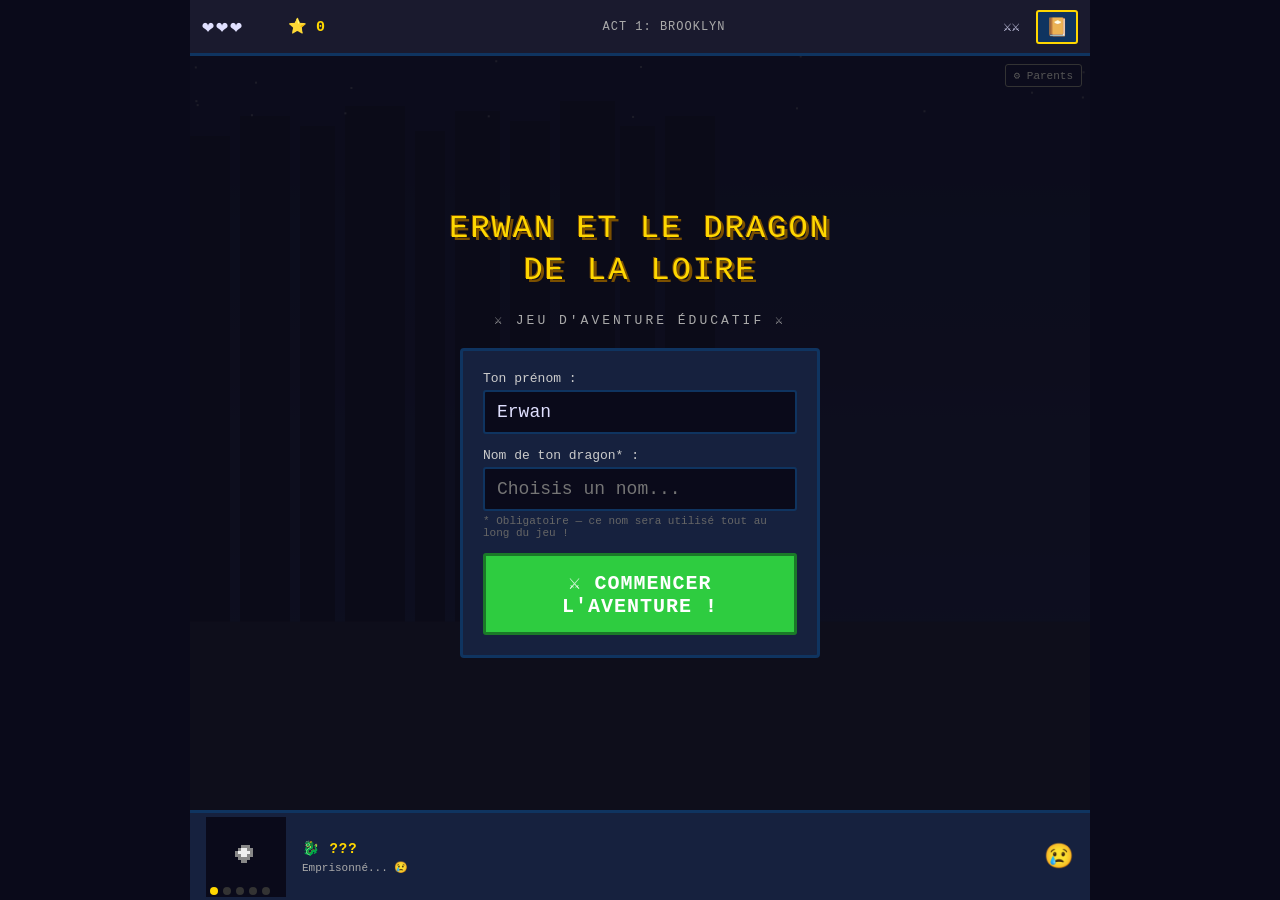
==== index.html @ e4ad2c9b "Fix: journal Retour bug, dragon panel size, and state restoration - Journal: save previous screen be" ====
<!DOCTYPE html>
<html lang="fr">
<head>
  <meta charset="UTF-8">
  <meta name="viewport" content="width=device-width, initial-scale=1.0, user-scalable=no">
  <title>Erwan et le Dragon de la Loire</title>
  <style>
    /* ============================================================
   ERWAN ET LE DRAGON DE LA LOIRE — Styles
   Pixel art / 16-bit arcade aesthetic
   ============================================================ */

*, *::before, *::after { box-sizing: border-box; margin: 0; padding: 0; }

:root {
  --pixel-green: #2ecc40;
  --pixel-dark-green: #1a7a28;
  --pixel-gold: #ffd700;
  --pixel-blue: #006bff;
  --pixel-orange: #ff6b00;
  --pixel-red: #e74c3c;
  --pixel-purple: #9b59b6;
  --pixel-dark: #1a1a2e;
  --pixel-panel: #16213e;
  --pixel-border: #0f3460;
  --pixel-text: #e0e0ff;
  --font-pixel: 'Courier New', 'Lucida Console', monospace;
  --hud-height: 56px;
  --dragon-panel-height: 90px;
}

html, body {
  width: 100%; height: 100%;
  background: #0a0a1a;
  overflow: hidden;
  font-family: var(--font-pixel);
  color: var(--pixel-text);
  -webkit-text-size-adjust: 100%;
}

#game-root {
  position: fixed; inset: 0;
  display: flex; flex-direction: column;
  background: #0a0a1a;
  max-width: 900px;
  margin: 0 auto;
}

/* ── HUD ──────────────────────────────────────────────── */
#hud {
  flex-shrink: 0;
  height: var(--hud-height);
  background: var(--pixel-dark);
  border-bottom: 3px solid var(--pixel-border);
  display: flex; align-items: center;
  padding: 0 12px; gap: 16px;
  z-index: 100;
}
#hud-hearts { font-size: 20px; letter-spacing: 2px; min-width: 70px; }
#hud-stars  { color: var(--pixel-gold); font-size: 15px; font-weight: bold; min-width: 80px; }
#hud-act    { flex: 1; text-align: center; font-size: 12px; color: #aaa; text-transform: uppercase; letter-spacing: 1px; }
#hud-level  { font-size: 14px; min-width: 60px; text-align: right; }
#btn-journal {
  background: var(--pixel-border);
  border: 2px solid var(--pixel-gold);
  color: var(--pixel-gold);
  font-family: var(--font-pixel);
  font-size: 18px;
  padding: 4px 8px;
  cursor: pointer;
  border-radius: 3px;
  transition: background 0.15s;
}
#btn-journal:hover { background: #0f3460; }

/* ── MAIN CANVAS AREA ─────────────────────────────────── */
#canvas-area {
  flex: 1;
  position: relative;
  overflow: hidden;
}
#main-canvas {
  display: block;
  width: 100%; height: 100%;
  image-rendering: pixelated;
  image-rendering: crisp-edges;
}

/* ── DRAGON PANEL ─────────────────────────────────────── */
#dragon-panel {
  flex-shrink: 0;
  height: var(--dragon-panel-height);
  background: var(--pixel-panel);
  border-top: 3px solid var(--pixel-border);
  display: flex; align-items: center;
  padding: 8px 16px; gap: 16px;
  z-index: 100;
}
#dragon-canvas {
  width: 80px; height: 80px;
  image-rendering: pixelated;
  image-rendering: crisp-edges;
  flex-shrink: 0;
}
#dragon-info { flex: 1; }
#dragon-name-display {
  font-size: 14px; color: var(--pixel-gold);
  font-weight: bold; letter-spacing: 1px;
  margin-bottom: 4px;
}
#dragon-status { font-size: 11px; color: #aaa; }
#dragon-mood { font-size: 24px; }

/* ── UI OVERLAY (screens on top of canvas) ────────────── */
#ui-overlay {
  position: absolute; inset: 0;
  display: flex; align-items: center; justify-content: center;
  pointer-events: none;
  z-index: 50;
}
#ui-overlay.active { pointer-events: all; }

/* ── SCREENS ──────────────────────────────────────────── */
.screen {
  display: none;
  width: 100%; height: 100%;
  flex-direction: column;
  align-items: center; justify-content: center;
  padding: 16px;
  background: rgba(10,10,26,0.92);
  animation: fadeIn 0.3s ease;
}
.screen.visible { display: flex; }

@keyframes fadeIn { from { opacity: 0; transform: translateY(8px); } to { opacity: 1; transform: none; } }

/* ── START SCREEN ─────────────────────────────────────── */
#screen-start { gap: 20px; }

.pixel-title {
  font-size: clamp(18px, 4vw, 32px);
  color: var(--pixel-gold);
  text-align: center;
  text-shadow: 3px 3px 0 #7a4f00, -1px -1px 0 #7a4f00;
  letter-spacing: 2px;
  line-height: 1.3;
  animation: titlePulse 2s ease-in-out infinite;
}
@keyframes titlePulse {
  0%, 100% { text-shadow: 3px 3px 0 #7a4f00, 0 0 20px rgba(255,215,0,0.3); }
  50%       { text-shadow: 3px 3px 0 #7a4f00, 0 0 40px rgba(255,215,0,0.7); }
}

.pixel-subtitle { font-size: 13px; color: #aaa; letter-spacing: 3px; text-transform: uppercase; }

.start-form {
  display: flex; flex-direction: column; gap: 14px;
  width: 100%; max-width: 360px;
  background: var(--pixel-panel);
  border: 3px solid var(--pixel-border);
  padding: 20px; border-radius: 4px;
}
.start-form label { font-size: 13px; color: #ccc; margin-bottom: 4px; display: block; }
.pixel-input {
  width: 100%;
  background: #0a0a1a;
  border: 2px solid var(--pixel-border);
  color: var(--pixel-text);
  font-family: var(--font-pixel);
  font-size: 18px;
  padding: 10px 12px;
  border-radius: 3px;
  outline: none;
  transition: border-color 0.2s;
}
.pixel-input:focus { border-color: var(--pixel-gold); }

/* ── BUTTONS ──────────────────────────────────────────── */
.btn {
  font-family: var(--font-pixel);
  font-size: 16px;
  padding: 12px 24px;
  border: 3px solid;
  cursor: pointer;
  border-radius: 3px;
  transition: transform 0.1s, opacity 0.1s;
  min-height: 48px;
  letter-spacing: 1px;
  font-weight: bold;
}
.btn:active { transform: scale(0.96); }
.btn-primary {
  background: var(--pixel-green);
  border-color: var(--pixel-dark-green);
  color: #fff;
  width: 100%;
  font-size: 20px;
  padding: 14px;
}
.btn-primary:hover { background: #27ae38; }
.btn-secondary {
  background: var(--pixel-border);
  border-color: #1a4a80;
  color: var(--pixel-text);
}
.btn-secondary:hover { background: #1a4a80; }
.btn-small {
  font-size: 12px;
  padding: 8px 16px;
  min-height: 36px;
}
.btn-parents {
  position: absolute; top: 8px; right: 8px;
  background: transparent;
  border: 1px solid #333;
  color: #555;
  font-size: 11px;
  padding: 4px 8px;
  cursor: pointer;
  font-family: var(--font-pixel);
  border-radius: 3px;
}
.btn-parents:hover { color: #999; border-color: #666; }

/* ── DIALOGUE BOX ─────────────────────────────────────── */
.dialogue-box {
  background: var(--pixel-panel);
  border: 3px solid var(--pixel-border);
  border-radius: 4px;
  padding: 16px 20px;
  max-width: 520px;
  width: 100%;
  position: relative;
}
.dialogue-box::before {
  content: '';
  position: absolute; top: -2px; left: -2px; right: -2px; bottom: -2px;
  border: 1px solid rgba(255,215,0,0.2);
  border-radius: 4px;
  pointer-events: none;
}
.dialogue-speaker {
  font-size: 12px; color: var(--pixel-gold);
  text-transform: uppercase; letter-spacing: 2px;
  margin-bottom: 8px;
}
.dialogue-text {
  font-size: 15px; line-height: 1.6;
  color: var(--pixel-text);
}

/* ── FLAG ANNOUNCEMENT ────────────────────────────────── */
#flag-announce {
  position: fixed; inset: 0;
  display: flex; align-items: center; justify-content: center;
  background: rgba(10,10,26,0.85);
  z-index: 200;
  pointer-events: none;
  opacity: 0;
  transition: opacity 0.2s;
}
#flag-announce.show { opacity: 1; }
#flag-emoji { font-size: 100px; animation: flagBounce 0.5s ease; }
@keyframes flagBounce {
  0%   { transform: scale(0.5); }
  70%  { transform: scale(1.15); }
  100% { transform: scale(1); }
}

/* ── EXERCISE PANEL ───────────────────────────────────── */
#exercise-panel {
  width: 100%; max-width: 560px;
  background: var(--pixel-panel);
  border: 3px solid var(--pixel-border);
  border-radius: 4px;
  padding: 20px;
  display: flex; flex-direction: column; gap: 16px;
}
.exercise-title {
  font-size: 13px; color: var(--pixel-gold);
  text-transform: uppercase; letter-spacing: 2px;
  border-bottom: 1px solid var(--pixel-border);
  padding-bottom: 8px;
}
.exercise-question {
  font-size: 16px; line-height: 1.6;
  color: var(--pixel-text);
}
.exercise-feedback {
  font-size: 14px; min-height: 22px;
  text-align: center; font-weight: bold;
  transition: color 0.2s;
}
.feedback-correct { color: var(--pixel-green); }
.feedback-wrong   { color: var(--pixel-orange); }
.feedback-hint    { color: #aaa; font-style: italic; }

/* ── MCQ CHOICES ──────────────────────────────────────── */
.choices-grid {
  display: grid;
  gap: 10px;
}
.choices-grid.cols-2 { grid-template-columns: 1fr 1fr; }
.choices-grid.cols-3 { grid-template-columns: 1fr 1fr 1fr; }
.choices-grid.cols-4 { grid-template-columns: 1fr 1fr; }

.choice-btn {
  font-family: var(--font-pixel);
  background: #0a0a1a;
  border: 2px solid var(--pixel-border);
  color: var(--pixel-text);
  padding: 12px 8px;
  font-size: 14px;
  cursor: pointer;
  border-radius: 3px;
  min-height: 50px;
  transition: border-color 0.15s, background 0.15s;
  text-align: center;
  line-height: 1.3;
}
.choice-btn:hover  { border-color: var(--pixel-blue); background: #0d0d2b; }
.choice-btn.correct { border-color: var(--pixel-green); background: #0a2a0a; color: var(--pixel-green); }
.choice-btn.wrong   { border-color: var(--pixel-red);   background: #2a0a0a; color: var(--pixel-red); }
.choice-btn:disabled { cursor: not-allowed; opacity: 0.7; }

/* ── TEXT INPUT EXERCISES ─────────────────────────────── */
.fill-blank-area {
  display: flex; flex-wrap: wrap; gap: 8px; align-items: center;
  font-size: 18px; line-height: 2;
}
.fill-word { color: var(--pixel-gold); }
.fill-input {
  font-family: var(--font-pixel);
  background: #0a0a1a;
  border: 0; border-bottom: 3px solid var(--pixel-gold);
  color: var(--pixel-text);
  font-size: 18px;
  width: 120px;
  padding: 4px 6px;
  outline: none;
  text-align: center;
}
.full-input-area { display: flex; gap: 8px; width: 100%; }
.full-input {
  font-family: var(--font-pixel);
  flex: 1;
  background: #0a0a1a;
  border: 2px solid var(--pixel-border);
  color: var(--pixel-text);
  font-size: 18px;
  padding: 10px 12px;
  border-radius: 3px;
  outline: none;
}
.full-input:focus { border-color: var(--pixel-gold); }

/* ── DRAG DROP WORD ORDER ─────────────────────────────── */
.drag-zone {
  min-height: 60px;
  border: 2px dashed var(--pixel-border);
  border-radius: 4px;
  padding: 8px;
  display: flex; flex-wrap: wrap; gap: 8px; align-items: center;
}
.drag-zone.target-zone { background: rgba(0,107,255,0.05); }
.drag-word {
  font-family: var(--font-pixel);
  background: var(--pixel-blue);
  color: #fff;
  padding: 8px 12px;
  border-radius: 3px;
  font-size: 15px;
  cursor: grab;
  user-select: none;
  border: 2px solid #0050cc;
  transition: transform 0.1s;
  touch-action: none;
}
.drag-word:active { cursor: grabbing; transform: scale(1.05); }
.drag-word.dragging { opacity: 0.4; }

/* ── NUMBER INPUT ─────────────────────────────────────── */
.numpad-area { display: flex; flex-direction: column; gap: 12px; align-items: center; }
.numpad-display {
  font-size: 28px; color: var(--pixel-gold);
  background: #0a0a1a;
  border: 2px solid var(--pixel-border);
  padding: 10px 20px;
  min-width: 120px;
  text-align: center;
  border-radius: 3px;
  letter-spacing: 4px;
}
.numpad-grid {
  display: grid;
  grid-template-columns: repeat(3, 1fr);
  gap: 8px;
  max-width: 220px;
}
.numpad-btn {
  font-family: var(--font-pixel);
  background: var(--pixel-border);
  border: 2px solid #1a4a80;
  color: var(--pixel-text);
  font-size: 20px;
  padding: 14px;
  cursor: pointer;
  border-radius: 3px;
  min-height: 52px;
  transition: background 0.1s;
}
.numpad-btn:hover  { background: #1a4a80; }
.numpad-btn:active { transform: scale(0.94); }

/* ── CELEBRATION ──────────────────────────────────────── */
#celebration {
  position: fixed; inset: 0;
  pointer-events: none;
  z-index: 300;
  overflow: hidden;
}
.confetti-particle {
  position: absolute;
  width: 10px; height: 10px;
  border-radius: 2px;
  animation: confettiFall linear forwards;
}
@keyframes confettiFall {
  0%   { transform: translateY(-20px) rotate(0deg); opacity: 1; }
  100% { transform: translateY(100vh) rotate(720deg); opacity: 0; }
}

/* ── GAME OVER SCREEN ─────────────────────────────────── */
#screen-gameover {
  gap: 20px; text-align: center;
  background: rgba(40,0,0,0.95);
}
.gameover-title { font-size: 28px; color: var(--pixel-red); animation: titlePulse 1.5s infinite; }

/* ── JOURNAL SCREEN ───────────────────────────────────── */
#screen-journal {
  gap: 16px; overflow-y: auto;
  background: rgba(10,15,30,0.97);
}
.journal-scroll {
  width: 100%; max-width: 540px;
  background: var(--pixel-panel);
  border: 3px solid var(--pixel-border);
  padding: 20px;
  border-radius: 4px;
  max-height: 60vh;
  overflow-y: auto;
}
.journal-entry {
  padding: 6px 0;
  border-bottom: 1px solid var(--pixel-border);
  font-size: 14px; line-height: 1.5;
}
.journal-entry-label { color: var(--pixel-gold); font-size: 11px; text-transform: uppercase; letter-spacing: 1px; }

/* ── PIN MODAL ────────────────────────────────────────── */
#pin-modal {
  position: fixed; inset: 0;
  background: rgba(0,0,0,0.85);
  display: none;
  align-items: center; justify-content: center;
  z-index: 500;
}
#pin-modal.show { display: flex; }
.pin-box {
  background: var(--pixel-panel);
  border: 3px solid var(--pixel-border);
  padding: 24px; border-radius: 4px;
  display: flex; flex-direction: column; gap: 16px;
  min-width: 280px;
}
.pin-title { font-size: 16px; color: var(--pixel-gold); text-align: center; }

/* ── SETTINGS PANEL ───────────────────────────────────── */
#settings-panel {
  display: none; flex-direction: column; gap: 14px;
}
#settings-panel.show { display: flex; }
.difficulty-btn {
  font-family: var(--font-pixel);
  font-size: 14px;
  padding: 12px 16px;
  border: 2px solid var(--pixel-border);
  background: #0a0a1a;
  color: var(--pixel-text);
  cursor: pointer;
  border-radius: 3px;
  text-align: left;
  transition: border-color 0.2s, background 0.2s;
}
.difficulty-btn.selected { border-color: var(--pixel-gold); background: #1a1a00; color: var(--pixel-gold); }

/* ── MINI MAP ─────────────────────────────────────────── */
#mini-map-canvas {
  width: 100%; max-width: 400px;
  border: 3px solid var(--pixel-border);
  image-rendering: pixelated;
}

/* ── SCENE NARRATION ──────────────────────────────────── */
.narration-screen {
  display: flex; flex-direction: column;
  align-items: center; justify-content: center;
  gap: 20px; padding: 20px;
  width: 100%; height: 100%;
}
.scene-canvas-container {
  width: 100%; max-width: 520px;
  aspect-ratio: 2/1;
  position: relative;
}
.scene-canvas {
  width: 100%; height: 100%;
  image-rendering: pixelated;
  border: 3px solid var(--pixel-border);
}

/* ── RESPONSIVE ───────────────────────────────────────── */
@media (max-width: 480px) {
  :root { --hud-height: 48px; --dragon-panel-height: 76px; }
  .pixel-title { font-size: 16px; }
  .btn { font-size: 14px; padding: 10px 18px; }
  .choice-btn { font-size: 13px; padding: 10px 6px; }
  .exercise-question { font-size: 14px; }
  .dialogue-text { font-size: 13px; }
}

/* ── SCROLLBARS ───────────────────────────────────────── */
::-webkit-scrollbar { width: 6px; }
::-webkit-scrollbar-track { background: var(--pixel-dark); }
::-webkit-scrollbar-thumb { background: var(--pixel-border); border-radius: 3px; }

/* ── TRANSITIONS ──────────────────────────────────────── */
.slide-in  { animation: slideIn 0.4s ease; }
.slide-out { animation: slideOut 0.4s ease; }
@keyframes slideIn  { from { opacity: 0; transform: translateX(40px); } to { opacity: 1; transform: none; } }
@keyframes slideOut { from { opacity: 1; transform: none; } to { opacity: 0; transform: translateX(-40px); } }

/* ── LOADING / TRANSITION OVERLAY ─────────────────────── */
#transition-overlay {
  position: fixed; inset: 0;
  background: #0a0a1a;
  z-index: 400;
  display: flex; align-items: center; justify-content: center;
  opacity: 0; pointer-events: none;
  transition: opacity 0.4s;
}
#transition-overlay.show { opacity: 1; pointer-events: all; }
.transition-icon { font-size: 64px; animation: spinBounce 0.8s infinite; }
@keyframes spinBounce {
  0%, 100% { transform: scale(1) rotate(0deg); }
  50%       { transform: scale(1.2) rotate(20deg); }
}

  </style>
</head>
<body>

<!-- ═══════════════════════════════════════════════════════════
     GAME ROOT
═══════════════════════════════════════════════════════════ -->
<div id="game-root">

  <!-- HUD -->
  <div id="hud">
    <div id="hud-hearts">❤️❤️❤️</div>
    <div id="hud-stars">⭐ 0</div>
    <div id="hud-act">Prêt à l'aventure !</div>
    <div id="hud-level">⚔️⚔️</div>
    <button id="btn-journal" onclick="showJournal()" title="Journal de bord">📔</button>
  </div>

  <!-- Main canvas + UI overlay -->
  <div id="canvas-area">
    <canvas id="main-canvas"></canvas>

    <div id="ui-overlay" class="active">

      <!-- ── START SCREEN ───────────────────────────────── -->
      <div class="screen visible" id="screen-start">
        <div class="pixel-title">ERWAN ET LE DRAGON<br>DE LA LOIRE</div>
        <div class="pixel-subtitle">⚔️ Jeu d'Aventure Éducatif ⚔️</div>

        <div class="start-form">
          <div>
            <label for="input-player">Ton prénom :</label>
            <input class="pixel-input" id="input-player" type="text" value="Erwan" maxlength="20" autocomplete="off">
          </div>
          <div>
            <label for="input-dragon">Nom de ton dragon* :</label>
            <input class="pixel-input" id="input-dragon" type="text" placeholder="Choisis un nom..." maxlength="20" autocomplete="off">
            <div style="font-size:11px;color:#666;margin-top:4px;">* Obligatoire — ce nom sera utilisé tout au long du jeu !</div>
          </div>
          <button class="btn btn-primary" onclick="startGame()">⚔️ COMMENCER L'AVENTURE !</button>
        </div>

        <button class="btn-parents" onclick="openParentMenu()">⚙️ Parents</button>
      </div>

      <!-- ── NARRATION SCREEN ──────────────────────────── -->
      <div class="screen" id="screen-narration">
        <div class="narration-screen">
          <div class="scene-canvas-container">
            <canvas class="scene-canvas" id="scene-canvas"></canvas>
          </div>
          <div class="dialogue-box">
            <div class="dialogue-speaker" id="narr-speaker"></div>
            <div class="dialogue-text" id="narr-text"></div>
          </div>
          <button class="btn btn-secondary" id="narr-next">Continuer ▶</button>
        </div>
      </div>

      <!-- ── EXERCISE SCREEN ───────────────────────────── -->
      <div class="screen" id="screen-exercise">
        <div id="exercise-panel"></div>
      </div>

      <!-- ── MINI-GAME SCREEN ──────────────────────────── -->
      <div class="screen" id="screen-minigame">
        <div style="width:100%;max-width:560px;display:flex;flex-direction:column;gap:10px;height:100%;">
          <div id="mg-title" style="font-size:18px;color:#ffd700;text-align:center;padding:8px;"></div>
          <div id="mg-instr" style="font-size:13px;color:#aaa;text-align:center;"></div>
          <canvas id="minigame-canvas" style="flex:1;width:100%;border:3px solid #0f3460;image-rendering:pixelated;"></canvas>
        </div>
      </div>

      <!-- ── JOURNAL SCREEN ───────────────────────────── -->
      <div class="screen" id="screen-journal">
        <div style="width:100%;max-width:560px;display:flex;flex-direction:column;gap:12px;">
          <div class="pixel-title" style="font-size:20px;">📔 Journal de bord</div>
          <div class="journal-scroll">
            <div id="journal-list"></div>
          </div>
          <button class="btn btn-secondary" onclick="closeJournal()">← Retour à l'aventure</button>
        </div>
      </div>

      <!-- ── GAME OVER SCREEN ──────────────────────────── -->
      <div class="screen" id="screen-gameover">
        <div class="gameover-title">💔 Courage chevalier !</div>
        <div class="dialogue-box" style="text-align:center;">
          <p style="margin-bottom:12px;">Tu as perdu tous tes cœurs...<br>Mais un chevalier ne renonce jamais !</p>
          <div id="gameover-stars" style="font-size:20px;color:#ffd700;margin-bottom:16px;"></div>
        </div>
        <button class="btn btn-primary" onclick="restartGame()">🔄 Recommencer l'aventure !</button>
      </div>

      <!-- ── EPILOGUE SCREEN ──────────────────────────── -->
      <div class="screen" id="screen-epilogue">
        <div style="width:100%;max-width:600px;overflow-y:auto;display:flex;flex-direction:column;gap:16px;padding:8px;">
          <div class="pixel-title">🎉 VICTOIRE !</div>

          <div class="dialogue-box" style="text-align:center;">
            <div style="font-size:15px;line-height:1.8;color:#ffd700;">
              🏅 PARCHEMIN DU SACRE 🏅
            </div>
            <div style="font-size:16px;margin-top:12px;line-height:1.8;">
              <strong id="epilogue-player" style="color:#ffd700;"></strong>,<br>
              Chevalier de Brooklyn,<br>
              Sauveur de <strong id="epilogue-dragon" style="color:#2ecc40;"></strong>,<br>
              est sacré<br>
              <strong style="font-size:18px;color:#ffd700;">Grand Chevalier de Bretagne !</strong>
            </div>
          </div>

          <div class="dialogue-box" style="text-align:center;">
            <div style="color:#ffd700;font-size:18px;">⭐ Score final : <strong id="epilogue-stars"></strong> étoiles Knicks !</div>
            <div style="color:#aaa;font-size:13px;margin-top:8px;">Tu es un vrai champion !</div>
          </div>

          <div class="dialogue-box">
            <div style="color:#ffd700;font-size:14px;margin-bottom:10px;">📔 TON JOURNAL DE BORD COMPLET :</div>
            <div id="epilogue-journal" style="max-height:200px;overflow-y:auto;"></div>
          </div>

          <button class="btn btn-primary" onclick="restartGame()">🔄 Rejouer une nouvelle aventure !</button>
        </div>
      </div>

    </div><!-- /ui-overlay -->
  </div><!-- /canvas-area -->

  <!-- Dragon panel -->
  <div id="dragon-panel">
    <canvas id="dragon-canvas" width="80" height="80" style="width:80px;height:80px;"></canvas>
    <div id="dragon-info">
      <div id="dragon-name-display">🐉 ???</div>
      <div id="dragon-status">En attente du chevalier...</div>
    </div>
    <div id="dragon-mood">😴</div>
  </div>

</div><!-- /game-root -->

<!-- Flag announcement overlay -->
<div id="flag-announce">
  <div id="flag-emoji">🇫🇷</div>
</div>

<!-- Celebration layer -->
<div id="celebration"></div>

<!-- Transition overlay -->
<div id="transition-overlay">
  <div class="transition-icon" id="transition-icon">✈️</div>
</div>

<!-- PIN Modal -->
<div id="pin-modal">
  <div class="pin-box">
    <div class="pin-title">⚙️ Menu Parents</div>
    <div id="pin-section">
      <label style="font-size:13px;color:#aaa;display:block;margin-bottom:6px;">Code PIN :</label>
      <input class="pixel-input" id="pin-input" type="password" maxlength="4" placeholder="••••">
      <div id="pin-error" style="color:#e74c3c;font-size:12px;margin-top:4px;min-height:16px;"></div>
      <div style="display:flex;gap:8px;margin-top:12px;">
        <button class="btn btn-primary" style="flex:1" onclick="checkPin()">Valider</button>
        <button class="btn btn-secondary" onclick="document.getElementById('pin-modal').classList.remove('show')">Annuler</button>
      </div>
    </div>
    <div class="settings-panel" id="settings-panel">
      <div style="font-size:14px;color:#ffd700;margin-bottom:8px;">Niveau de difficulté :</div>
      <button class="difficulty-btn" data-diff="easy"   onclick="setDifficulty('easy')">⚔️ Simple — Pour débuter</button>
      <button class="difficulty-btn selected" data-diff="medium" onclick="setDifficulty('medium')">⚔️⚔️ Moyen — Recommandé ✓</button>
      <button class="difficulty-btn" data-diff="hard"   onclick="setDifficulty('hard')">⚔️⚔️⚔️ Complexe — Défi !</button>
      <div style="font-size:11px;color:#666;margin-top:8px;line-height:1.5;">
        Le niveau affecte la longueur des textes, la complexité des maths et le type d'exercices d'écriture.
      </div>
      <button class="btn btn-primary" onclick="document.getElementById('pin-modal').classList.remove('show');document.getElementById('pin-section').style.display='';document.getElementById('settings-panel').classList.remove('show');" style="margin-top:8px;">
        ✓ Enregistrer et fermer
      </button>
    </div>
  </div>
</div>

<script>

/* ═══ audio.js ═══ */
/* ============================================================
   AUDIO ENGINE — Web Audio API, 8-bit sounds
   ============================================================ */

const Audio8bit = (() => {
  let ctx = null;

  function getCtx() {
    if (!ctx) ctx = new (window.AudioContext || window.webkitAudioContext)();
    if (ctx.state === 'suspended') ctx.resume();
    return ctx;
  }

  function beep({ freq = 440, type = 'square', duration = 0.15, vol = 0.18, delay = 0, sweep = null }) {
    const c = getCtx();
    const osc = c.createOscillator();
    const gain = c.createGain();
    osc.connect(gain);
    gain.connect(c.destination);
    osc.type = type;
    const t = c.currentTime + delay;
    osc.frequency.setValueAtTime(freq, t);
    if (sweep) osc.frequency.linearRampToValueAtTime(sweep, t + duration);
    gain.gain.setValueAtTime(vol, t);
    gain.gain.exponentialRampToValueAtTime(0.001, t + duration);
    osc.start(t);
    osc.stop(t + duration + 0.02);
  }

  const sounds = {
    correct() {
      beep({ freq: 523, duration: 0.1 });
      beep({ freq: 659, duration: 0.1, delay: 0.1 });
      beep({ freq: 784, duration: 0.2, delay: 0.2 });
    },
    wrong() {
      beep({ freq: 220, type: 'sawtooth', duration: 0.2, vol: 0.12 });
      beep({ freq: 165, type: 'sawtooth', duration: 0.25, delay: 0.2, vol: 0.1 });
    },
    click() {
      beep({ freq: 440, duration: 0.06, vol: 0.1 });
    },
    star() {
      beep({ freq: 880, duration: 0.08, vol: 0.15 });
      beep({ freq: 1100, duration: 0.08, delay: 0.08, vol: 0.15 });
    },
    heartLost() {
      beep({ freq: 330, type: 'sawtooth', duration: 0.15, vol: 0.2 });
      beep({ freq: 220, type: 'sawtooth', duration: 0.3, delay: 0.15, vol: 0.18 });
    },
    levelUp() {
      [523, 659, 784, 1047].forEach((f, i) =>
        beep({ freq: f, duration: 0.12, delay: i * 0.1, vol: 0.2 }));
    },
    bossDead() {
      const notes = [523, 659, 784, 659, 784, 1047, 784, 1047, 1319];
      notes.forEach((f, i) => beep({ freq: f, duration: 0.14, delay: i * 0.1, vol: 0.2 }));
    },
    langFR() {
      beep({ freq: 350, duration: 0.12, vol: 0.15 });
      beep({ freq: 440, duration: 0.12, delay: 0.12, vol: 0.15 });
    },
    langEN() {
      beep({ freq: 550, duration: 0.12, vol: 0.15 });
      beep({ freq: 660, duration: 0.12, delay: 0.12, vol: 0.15 });
    },
    dragonGrow() {
      beep({ freq: 220, type: 'triangle', duration: 0.5, sweep: 440, vol: 0.25 });
    },
    fanfare() {
      const m = [392, 392, 392, 311, 466, 392, 311, 466, 392];
      m.forEach((f, i) => beep({ freq: f, duration: 0.18, delay: i * 0.18, vol: 0.2 }));
    },
    transition() {
      beep({ freq: 660, duration: 0.08, vol: 0.1 });
      beep({ freq: 880, duration: 0.08, delay: 0.1, vol: 0.1 });
    },
  };

  return { play: (name) => { try { sounds[name]?.(); } catch(e) {} } };
})();


/* ═══ sprites.js ═══ */
/* ============================================================
   SPRITE & PIXEL ART ENGINE
   All art drawn on Canvas using 2D color arrays.
   ============================================================ */

const Sprites = (() => {

  // ── Color palette shorthand ──────────────────────────────
  const _ = null; // transparent
  const K = '#111'; const W = '#eee'; const R = '#e74c3c';
  const G = '#2ecc40'; const DG = '#1a7a28'; const LG = '#90ee90';
  const B = '#006bff'; const LB = '#5dade2'; const DB = '#003580';
  const Y = '#ffd700'; const O = '#ff6b00'; const P = '#9b59b6';
  const BR = '#8b4513'; const SK = '#ffdbac'; const GR = '#888';
  const DGR = '#444'; const WH = '#fff'; const BK = '#222d';

  // ── Draw helper ──────────────────────────────────────────
  function draw(ctx, grid, x, y, scale = 3) {
    grid.forEach((row, r) => row.forEach((c, col) => {
      if (c !== _) { ctx.fillStyle = c; ctx.fillRect(x + col*scale, y + r*scale, scale, scale); }
    }));
  }

  // ── ERWAN — 12×16 green knight ───────────────────────────
  const ERWAN = [
    [_,_,_,DGR,DGR,DGR,DGR,_,_,_,_,_],
    [_,_,DGR,G,  G,  G,  G,DGR,_,_,_,_],
    [_,_,DGR,SK, SK, SK, SK,DGR,_,_,_,_],
    [_,_,_,DGR,SK, SK,DGR,_,_,_,_,_],
    [_,_,_,DG, G,  G,  DG,_,_,_,_,_],
    [_,DG,DG,G,  G,  G,  G, DG,DG,_,_,_],
    [_,G, G, G,  Y,  Y,  G,  G, G, _,_,_],
    [_,G, G, G,  G,  G,  G,  G, G, _,_,_],
    [_,G, G, G,  G,  G,  G,  G, G, _,_,_],
    [_,DG,G, Y,  G,  G,  Y,  G,DG,_,_,_],
    [_,_,DG,DG, G,  G, DG,DG,_,_,_,_],
    [_,_,G,  G,  DG,DG, G, G, _,_,_,_],
    [_,_,G,  G,  _,  _,  G, G, _,_,_,_],
    [_,_,DG,DG, _,  _,  DG,DG,_,_,_,_],
    [_,_,Y,  Y,  _,  _,  Y, Y, _,_,_,_],
    [_,_,GR, GR, _,  _,  GR,GR,_,_,_,_],
  ];

  // ── BAT mascot — 6×5 ────────────────────────────────────
  const BAT = [
    [_,K,K,K,K,_],
    [K,K,GR,GR,K,K],
    [K,GR,W, W, GR,K],
    [_,K,K, K, K,_],
    [_,K,_,  _,K,_],
  ];

  // ── DRAGON stages ────────────────────────────────────────
  // Stage 0: tiny grey (imprisoned)
  const DRAGON_0 = [
    [_,_,GR,GR,GR,_],
    [_,GR,W, W, GR,GR],
    [GR,W, W, W, W, GR],
    [GR,GR,W, W,GR,GR],
    [_,GR,GR,GR,GR,_],
    [_,_,GR,GR,_,_],
  ];
  // Stage 1: small, green tint
  const DRAGON_1 = [
    [_,_,LG,LG,LG,_,_],
    [_,LG,G,  G,  G, LG,_],
    [LG,G, W,  W,  G, G, LG],
    [G, G, G,  G,  G, G, G],
    [_,G, G,  G,  G, G,_],
    [_,_,G,  LG, G,_,_],
    [_,_,DG,DG, DG,_,_],
  ];
  // Stage 2: medium, more colors
  const DRAGON_2 = [
    [_,DG,G,  Y,  G, DG,_,_],
    [DG,G, G,  G,  G,  G, DG,_],
    [G, G, W,  W,  W,  G,  G, _],
    [G, Y, G,  G,  G,  Y,  G, _],
    [G, G, G,  G,  G,  G,  G, _],
    [_,G, DG,G,  G, DG,G, _],
    [_,DG,DG,G,  G, DG,DG,_],
    [_,_,DG,DG,DG,DG,_,_],
  ];
  // Stage 3: large, colorful
  const DRAGON_3 = [
    [_,_,O,  DG,DG,DG,O,  _,_],
    [_,DG,G,  G,  G,  G,  G, DG,_],
    [DG,G, G,  W,  W,  W,  G, G, DG],
    [G, G, Y,  W,  W,  W,  Y, G, G],
    [G, G, G,  G,  G,  G,  G, G, G],
    [G, O, G,  G,  G,  G,  G, O, G],
    [DG,G, DG,G,  G,  G, DG,G, DG],
    [_,DG,DG,DG,G,  DG,DG,DG,_],
    [_,_,DG,DG,DG,DG,DG,_,_],
  ];
  // Stage 4: majestic
  const DRAGON_4 = [
    [_,O,  O,  DG,DG,DG,DG,O,  O, _],
    [O,DG,G,  G,  Y,  Y,  G,  G, DG,O],
    [DG,G, G,  Y,  W,  W,  Y,  G, G, DG],
    [G, G, Y,  W,  W,  W,  W,  Y, G, G],
    [G, G, G,  G,  W,  W,  G,  G, G, G],
    [G, O, G,  G,  G,  G,  G,  G, O, G],
    [G, G, O,  G,  G,  G,  G,  O, G, G],
    [DG,G, G, DG,G,  G, DG,G,  G, DG],
    [_,DG,DG,DG,DG,DG,DG,DG,DG,_],
    [_,_,DG,DG,DG,DG,DG,DG,_,_],
  ];
  const DRAGONS = [DRAGON_0, DRAGON_1, DRAGON_2, DRAGON_3, DRAGON_4];

  // ── Grandparents ─────────────────────────────────────────
  const PAPI = [
    [_,_,BR,BR,BR,BR,_],
    [_,BR,W,  W,  W,  BR,_],
    [_,_,SK, SK, SK,_,_],
    [_,_,SK, SK, SK,_,_],
    [_,_,GR,GR, GR,_,_],
    [_,B, B,  B,  B, B,_],
    [_,B, B,  B,  B, B,_],
    [_,_,GR,_,  GR,_,_],
    [_,_,BR,_,  BR,_,_],
  ];
  const MAMINETTE = [
    [_,_,Y,  Y,  Y,_,_],
    [_,Y,W,  W,  W,Y,_],
    [_,_,SK, SK, SK,_,_],
    [_,_,SK, SK, SK,_,_],
    [_,_,GR,GR, GR,_,_],
    [_,R, R,  R,  R, R,_],
    [_,R, R,  R,  R, R,_],
    [_,_,GR,_,  GR,_,_],
    [_,_,R,  _,  R, _,_],
  ];
  const MAMIYA = [
    [_,_,LG,LG,LG,_,_],
    [_,LG,W, W, W, LG,_],
    [_,_,SK,SK, SK,_,_],
    [_,_,SK,SK, SK,_,_],
    [_,_,GR,GR,GR,_,_],
    [_,G, G,  G,  G, G,_],
    [_,G, G,  G,  G, G,_],
    [_,_,GR,_,  GR,_,_],
    [_,_,G,  _,  G, _,_],
  ];
  const PAPOU = [
    [_,_,GR,GR,GR,_,_],
    [_,GR,W, W, W, GR,_],
    [_,_,SK,SK, SK,_,_],
    [_,_,SK,SK, SK,_,_],
    [_,_,GR,GR,GR,_,_],
    [_,BR,BR,BR,BR,BR,_],
    [_,BR,BR,BR,BR,BR,_],
    [_,_,GR,_,  GR,_,_],
    [_,_,BR,_,  BR,_,_],
  ];
  const RAPHAEL = [
    [_,_,Y,  Y,  Y,_,_],
    [_,Y,SK, SK, SK,Y,_],
    [_,_,SK, SK, SK,_,_],
    [_,_,_,  SK, _,_,_],
    [_,_,LB,LB,LB,_,_],
    [_,LB,LB,LB,LB,LB,_],
    [_,_,GR,_,  GR,_,_],
    [_,_,Y,  _,  Y, _,_],
  ];

  // ── GABRIEL, ADI, CLAIRE (kids) ──────────────────────────
  const GABRIEL = [
    [_,_,K,  K,  K,_,_],
    [_,K,SK, SK, SK,K,_],
    [_,_,SK, SK, SK,_,_],
    [_,_,_,SK,  _,_,_],
    [_,_,O, O,  O,_,_],
    [_,O, O, O,  O, O,_],
    [_,_,GR,_,  GR,_,_],
    [_,_,B,  _,  B, _,_],
  ];
  const ADI = [
    [_,_,BR,BR,BR,_,_],
    [_,BR,SK,SK, SK,BR,_],
    [_,_,SK,SK, SK,_,_],
    [_,_,_,SK,  _,_,_],
    [_,_,P, P,  P,_,_],
    [_,P, P, P,  P, P,_],
    [_,_,GR,_,  GR,_,_],
    [_,_,P,  _,  P, _,_],
  ];
  const CLAIRE = [
    [_,_,R,  R,  R,_,_],
    [_,R,SK, SK, SK,R,_],
    [_,_,SK, SK, SK,_,_],
    [_,_,_,SK,  _,_,_],
    [_,_,R, LG, R,_,_],
    [_,R, LG,LG,R, R,_],
    [_,_,GR,_,  GR,_,_],
    [_,_,R,  _,  R, _,_],
  ];

  // ── SORCIER MALFANG ──────────────────────────────────────
  const MALFANG = [
    [_,_,K,  K,  K,  K,  K,_,_],
    [_,K,P,  P,  P,  P,  P,K,_],
    [_,K,P,  GR, GR, GR, P,K,_],
    [_,_,K,  GR, GR, GR, K,_,_],
    [_,_,_,  K,  GR, K,  _,_,_],
    [_,K,K,  K,  P,  K,  K,K,_],
    [_,K,P,  P,  P,  P,  P,K,_],
    [_,K,P,  P,  P,  P,  P,K,_],
    [K,K,K,  P,  _,  P,  K,K,K],
    [K,_,K,  P,  _,  P,  K,_,K],
    [K,_,_,  K,  _,  K,  _,_,K],
  ];

  // ── Backgrounds ──────────────────────────────────────────
  function drawBackground(ctx, W, H, type) {
    ctx.clearRect(0, 0, W, H);
    const drawPixelGround = (y, color) => {
      ctx.fillStyle = color;
      ctx.fillRect(0, y, W, H - y);
    };
    const drawSky = (color1, color2) => {
      const grad = ctx.createLinearGradient(0, 0, 0, H);
      grad.addColorStop(0, color1);
      grad.addColorStop(1, color2);
      ctx.fillStyle = grad;
      ctx.fillRect(0, 0, W, H);
    };

    switch (type) {
      case 'brooklyn':
        drawSky('#1a1a3e', '#2d4a7a');
        // Buildings silhouette
        ctx.fillStyle = '#111';
        [[0,80,40,H],[50,60,50,H],[110,70,35,H],[155,50,60,H],[225,75,30,H],
         [265,55,45,H],[320,65,40,H],[370,45,55,H],[430,70,35,H],[475,60,50,H]
        ].forEach(([x,y,w,h]) => ctx.fillRect(x, y, w, h));
        // Stars
        ctx.fillStyle = '#fffde7';
        for (let i=0; i<30; i++) {
          ctx.fillRect(Math.sin(i*37)*W/2+W/2, Math.sin(i*13)*50+10, 2, 2);
        }
        // Ground
        ctx.fillStyle = '#333';
        ctx.fillRect(0, H*0.75, W, H*0.25);
        break;

      case 'school':
        drawSky('#87ceeb', '#b0e2ff');
        ctx.fillStyle = '#c8e6c9';
        ctx.fillRect(0, H*0.7, W, H*0.3);
        // School building
        ctx.fillStyle = '#b05020';
        ctx.fillRect(W*0.2, H*0.3, W*0.6, H*0.45);
        ctx.fillStyle = '#8b3018';
        ctx.fillRect(W*0.15, H*0.2, W*0.7, H*0.12);
        // Windows
        ctx.fillStyle = '#aee';
        [[0.25,0.38],[0.45,0.38],[0.65,0.38],[0.25,0.55],[0.65,0.55]].forEach(([rx,ry]) => {
          ctx.fillRect(W*rx, H*ry, W*0.08, H*0.08);
        });
        // Sign
        ctx.fillStyle = '#fff';
        ctx.fillRect(W*0.33, H*0.24, W*0.34, H*0.07);
        ctx.fillStyle = '#333';
        ctx.font = `bold ${Math.floor(H*0.045)}px monospace`;
        ctx.textAlign = 'center';
        ctx.fillText('PS 58', W/2, H*0.3);
        break;

      case 'airport':
        drawSky('#c5e8f7', '#e8f4fc');
        ctx.fillStyle = '#ccc';
        ctx.fillRect(0, H*0.72, W, H*0.28);
        // Terminal
        ctx.fillStyle = '#e0e0e0';
        ctx.fillRect(0, H*0.35, W, H*0.4);
        ctx.fillStyle = '#aaa';
        ctx.fillRect(0, H*0.35, W, H*0.04);
        // Planes
        ctx.fillStyle = '#fff';
        ctx.fillRect(W*0.1, H*0.55, W*0.2, H*0.04);
        ctx.fillRect(W*0.6, H*0.58, W*0.18, H*0.04);
        break;

      case 'plane_interior':
        drawSky('#1a3a5c', '#2d5a8e');
        // Plane interior
        ctx.fillStyle = '#e8e8e8';
        ctx.fillRect(0, H*0.1, W, H*0.8);
        // Windows
        ctx.fillStyle = '#87ceeb';
        [0.15, 0.4, 0.65, 0.85].forEach(rx => {
          ctx.fillStyle = '#87ceeb';
          ctx.beginPath();
          ctx.ellipse(W*rx, H*0.25, W*0.06, H*0.1, 0, 0, Math.PI*2);
          ctx.fill();
          ctx.strokeStyle = '#aaa'; ctx.lineWidth = 2; ctx.stroke();
        });
        ctx.fillStyle = '#d0d0d0';
        ctx.fillRect(0, H*0.15, W, H*0.03);
        ctx.fillRect(0, H*0.82, W, H*0.03);
        break;

      case 'paris':
        drawSky('#87ceeb', '#c8e6f5');
        ctx.fillStyle = '#90c060';
        ctx.fillRect(0, H*0.72, W, H*0.28);
        // Eiffel Tower silhouette
        const tx = W*0.5;
        ctx.fillStyle = '#555';
        ctx.beginPath();
        ctx.moveTo(tx, H*0.05);
        ctx.lineTo(tx-W*0.02, H*0.35);
        ctx.lineTo(tx-W*0.12, H*0.72);
        ctx.lineTo(tx+W*0.12, H*0.72);
        ctx.lineTo(tx+W*0.02, H*0.35);
        ctx.closePath();
        ctx.fill();
        break;

      case 'road':
        drawSky('#87ceeb', '#c5e8ff');
        ctx.fillStyle = '#6aaa40';
        ctx.fillRect(0, H*0.55, W, H*0.45);
        ctx.fillStyle = '#888';
        ctx.fillRect(0, H*0.62, W, H*0.2);
        ctx.fillStyle = '#fff';
        for (let x=0; x<W; x+=40) ctx.fillRect(x, H*0.71, 20, 4);
        // Trees
        ctx.fillStyle = '#3a7a20';
        [0.1,0.3,0.7,0.9].forEach(rx => {
          ctx.fillRect(W*rx-5, H*0.42, 10, H*0.15);
          ctx.fillStyle = '#2a5a15';
          ctx.beginPath();
          ctx.arc(W*rx, H*0.4, W*0.04, 0, Math.PI*2);
          ctx.fill();
          ctx.fillStyle = '#3a7a20';
        });
        break;

      case 'castle':
        drawSky('#3a4a6a', '#6a7aa0');
        ctx.fillStyle = '#2a2a3a';
        ctx.fillRect(0, H*0.6, W, H*0.4);
        // Castle silhouette
        ctx.fillStyle = '#555568';
        // Main wall
        ctx.fillRect(W*0.1, H*0.3, W*0.8, H*0.35);
        // Towers
        [[0.08,0.15],[0.42,0.12],[0.7,0.18],[0.88,0.15]].forEach(([rx,ry]) => {
          ctx.fillRect(W*rx, H*ry, W*0.12, H*0.18);
          // Battlements
          for (let b=0; b<3; b++) {
            ctx.fillRect(W*rx + b*W*0.04, H*ry - H*0.04, W*0.025, H*0.04);
          }
        });
        // Gate
        ctx.fillStyle = '#1a1a2a';
        ctx.beginPath();
        ctx.arc(W*0.5, H*0.5, W*0.07, Math.PI, 0);
        ctx.fillRect(W*0.43, H*0.5, W*0.14, H*0.15);
        ctx.fill();
        // Moon
        ctx.fillStyle = '#fffde7';
        ctx.beginPath();
        ctx.arc(W*0.15, H*0.12, W*0.04, 0, Math.PI*2);
        ctx.fill();
        break;

      case 'brittany':
        drawSky('#87ceeb', '#b3d9f0');
        // Sea
        const seaGrad = ctx.createLinearGradient(0, H*0.5, 0, H);
        seaGrad.addColorStop(0, '#1a6fa0');
        seaGrad.addColorStop(1, '#0d4a6f');
        ctx.fillStyle = seaGrad;
        ctx.fillRect(0, H*0.5, W, H*0.5);
        // Waves
        ctx.strokeStyle = '#5ab0d4';
        ctx.lineWidth = 2;
        for (let w=0; w<4; w++) {
          ctx.beginPath();
          for (let x=0; x<W; x+=8) {
            ctx.lineTo(x, H*(0.55 + w*0.06) + Math.sin(x*0.05)*4);
          }
          ctx.stroke();
        }
        // Land
        ctx.fillStyle = '#5a8a30';
        ctx.fillRect(0, H*0.45, W, H*0.08);
        // House
        ctx.fillStyle = '#e8e0d0';
        ctx.fillRect(W*0.1, H*0.3, W*0.2, H*0.18);
        ctx.fillStyle = '#888';
        ctx.beginPath();
        ctx.moveTo(W*0.08, H*0.3);
        ctx.lineTo(W*0.2, H*0.18);
        ctx.lineTo(W*0.32, H*0.3);
        ctx.fill();
        break;

      default:
        ctx.fillStyle = '#1a1a2e';
        ctx.fillRect(0, 0, W, H);
    }
  }

  // ── Public draw API ──────────────────────────────────────
  function drawCharacter(ctx, name, x, y, scale=3, frame=0) {
    const spriteMap = {
      erwan: ERWAN, papi: PAPI, maminette: MAMINETTE,
      mamiya: MAMIYA, papou: PAPOU, raphael: RAPHAEL,
      gabriel: GABRIEL, adi: ADI, claire: CLAIRE, malfang: MALFANG,
    };
    const s = spriteMap[name];
    if (!s) return;
    // Idle bob animation
    const bob = Math.sin(frame * 0.1) * (scale * 0.3) | 0;
    draw(ctx, s, x, y + bob, scale);
    // Draw bat for Erwan
    if (name === 'erwan') {
      draw(ctx, BAT, x + s[0].length * scale - scale, y + scale - (frame % 20 > 10 ? scale : 0), 2);
    }
  }

  function drawDragon(ctx, stage, x, y, scale=4, frame=0) {
    const s = DRAGONS[Math.min(stage, 4)];
    const bob = Math.sin(frame * 0.08) * (scale * 0.4) | 0;
    // Glow effect for freed dragon
    if (stage >= 2) {
      ctx.shadowColor = stage >= 4 ? '#ffd700' : '#2ecc40';
      ctx.shadowBlur = 8;
    }
    draw(ctx, s, x, y + bob, scale);
    ctx.shadowBlur = 0;
  }

  function drawFlag(ctx, lang, cx, cy) {
    if (lang === 'fr') {
      const w = 90, h = 60;
      ctx.fillStyle = '#002395'; ctx.fillRect(cx - w/2, cy - h/2, w/3, h);
      ctx.fillStyle = '#fff';    ctx.fillRect(cx - w/2 + w/3, cy - h/2, w/3, h);
      ctx.fillStyle = '#ED2939'; ctx.fillRect(cx - w/2 + 2*w/3, cy - h/2, w/3, h);
      ctx.strokeStyle = '#000'; ctx.lineWidth = 1; ctx.strokeRect(cx - w/2, cy - h/2, w, h);
    } else {
      const w = 90, h = 60;
      ctx.fillStyle = '#B22234'; ctx.fillRect(cx - w/2, cy - h/2, w, h);
      for (let s=0; s<6; s++) {
        if (s%2===0) { ctx.fillStyle = '#fff'; ctx.fillRect(cx - w/2, cy - h/2 + s*(h/7), w, h/7); }
      }
      ctx.fillStyle = '#3C3B6E'; ctx.fillRect(cx - w/2, cy - h/2, w*0.4, h*0.5);
    }
  }

  // ── 2CV vintage car ──────────────────────────────────────
  function drawCar(ctx, x, y, scale=3) {
    const car = [
      [_,_,GR,GR,GR,GR,GR,GR,_,_],
      [_,GR,Y,  Y,  Y,  Y,  Y,  Y, GR,_],
      [GR,Y, LB, LB, Y,  Y, LB, LB,Y, GR],
      [GR,Y, Y,  Y,  Y,  Y,  Y,  Y, Y, GR],
      [GR,Y, Y,  Y,  Y,  Y,  Y,  Y, Y, GR],
      [_,GR,K,  GR, GR, GR, GR, K,  GR,_],
      [_,_,K,  K,  _,  _,  K,  K,  _,_],
    ];
    draw(ctx, car, x, y, scale);
    // Wheels
    ctx.fillStyle = '#111';
    ctx.beginPath(); ctx.arc(x + 2*scale, y + 7*scale, scale*1.5, 0, Math.PI*2); ctx.fill();
    ctx.beginPath(); ctx.arc(x + 7*scale, y + 7*scale, scale*1.5, 0, Math.PI*2); ctx.fill();
  }

  // ── Stars / confetti animation helpers ───────────────────
  function spawnCelebration(container) {
    const colors = ['#ffd700','#ff6b00','#2ecc40','#006bff','#e74c3c','#9b59b6'];
    for (let i = 0; i < 30; i++) {
      const p = document.createElement('div');
      p.className = 'confetti-particle';
      p.style.cssText = `
        left: ${Math.random()*100}%;
        top: ${Math.random()*20}%;
        background: ${colors[i % colors.length]};
        animation-duration: ${0.8 + Math.random()*1.2}s;
        animation-delay: ${Math.random()*0.3}s;
        transform: rotate(${Math.random()*360}deg);
        width: ${6 + Math.random()*8}px;
        height: ${6 + Math.random()*8}px;
      `;
      container.appendChild(p);
      setTimeout(() => p.remove(), 2000);
    }
  }

  return { draw, drawCharacter, drawDragon, drawBackground, drawFlag, drawCar, spawnCelebration };
})();


/* ═══ engine.js ═══ */
/* ============================================================
   GAME ENGINE — State, Scene Management, Exercise System
   ============================================================ */

// ── Global Game State ────────────────────────────────────────
const GS = {
  playerName: 'Erwan',
  dragonName: '',
  difficulty: 'medium',    // 'easy' | 'medium' | 'hard'
  stars: 0,
  hearts: 3,
  actIndex: 0,             // 0-4 = acts 1-5
  sceneQueue: [],          // upcoming scenes
  journal: [],             // { label, text }
  dragonStage: 0,          // 0-4
  frame: 0,
  paused: false,
  animFrame: null,
};

// ── DOM refs ─────────────────────────────────────────────────
const DOM = {};

// ── Initialize DOM refs ──────────────────────────────────────
function initDOM() {
  DOM.hudHearts  = document.getElementById('hud-hearts');
  DOM.hudStars   = document.getElementById('hud-stars');
  DOM.hudAct     = document.getElementById('hud-act');
  DOM.hudLevel   = document.getElementById('hud-level');
  DOM.mainCanvas = document.getElementById('main-canvas');
  DOM.ctx        = DOM.mainCanvas.getContext('2d');
  DOM.dragonCanvas = document.getElementById('dragon-canvas');
  DOM.dragonCtx    = DOM.dragonCanvas.getContext('2d');
  DOM.dragonName   = document.getElementById('dragon-name-display');
  DOM.dragonStatus = document.getElementById('dragon-status');
  DOM.dragonMood   = document.getElementById('dragon-mood');
  DOM.uiOverlay    = document.getElementById('ui-overlay');
  DOM.flagAnnounce = document.getElementById('flag-announce');
  DOM.flagEmoji    = document.getElementById('flag-emoji');
  DOM.celebration  = document.getElementById('celebration');
  DOM.transOverlay = document.getElementById('transition-overlay');
  DOM.transIcon    = document.getElementById('transition-icon');
  DOM.pinModal     = document.getElementById('pin-modal');
}

// ── HUD Update ───────────────────────────────────────────────
function updateHUD() {
  DOM.hudHearts.textContent = '❤️'.repeat(GS.hearts) + '🖤'.repeat(3 - GS.hearts);
  DOM.hudStars.textContent  = `⭐ ${GS.stars}`;
  const actNames = ['Act 1: Brooklyn','Act 2: Avion','Act 3: Paris','Act 4: Loire','Act 5: Bretagne'];
  DOM.hudAct.textContent = actNames[GS.actIndex] || '';
  const levels = { easy:'⚔️', medium:'⚔️⚔️', hard:'⚔️⚔️⚔️' };
  DOM.hudLevel.textContent = levels[GS.difficulty];
  // Dragon panel
  DOM.dragonName.textContent = GS.dragonName ? `🐉 ${GS.dragonName}` : '🐉 ???';
  const statuses = [
    'Emprisonné... 😢', 'Encore enchaîné... 😟', 'Un peu libre ! 😊',
    'Presque sauvé ! 😄', 'Libre et majestueux ! 🎉'
  ];
  DOM.dragonStatus.textContent = statuses[GS.dragonStage] || '';
  DOM.dragonMood.textContent = GS.dragonStage >= 2 ? '😊' : '😢';
}

// ── Dragon canvas render ─────────────────────────────────────
function renderDragonPanel() {
  const c = DOM.dragonCanvas;
  const ctx = DOM.dragonCtx;
  const SIZE = 80;
  c.width = SIZE; c.height = SIZE;
  ctx.fillStyle = '#0a0a1a';
  ctx.fillRect(0, 0, SIZE, SIZE);
  // Scale grows with stage so dragon looks bigger each time
  const scales = [3, 3, 4, 4, 5];
  const scale = scales[GS.dragonStage] || 3;
  // Center the sprite in the canvas
  const spriteW = (GS.dragonStage <= 1 ? 7 : GS.dragonStage === 2 ? 8 : GS.dragonStage === 3 ? 9 : 10) * scale;
  const spriteH = (GS.dragonStage <= 1 ? 7 : GS.dragonStage === 2 ? 8 : GS.dragonStage === 3 ? 9 : 10) * scale;
  const ox = Math.max(0, (SIZE - spriteW) / 2) | 0;
  const oy = Math.max(0, (SIZE - spriteH) / 2) | 0;
  Sprites.drawDragon(ctx, GS.dragonStage, ox, oy, scale, GS.frame);
  // Stage indicator dots
  for (let i = 0; i < 5; i++) {
    ctx.fillStyle = i <= GS.dragonStage ? '#ffd700' : '#333';
    ctx.beginPath();
    ctx.arc(8 + i * 13, SIZE - 6, 4, 0, Math.PI * 2);
    ctx.fill();
  }
}

// ── Main animation loop ──────────────────────────────────────
function gameLoop() {
  GS.frame++;
  resizeCanvas();
  renderDragonPanel();
  updateHUD();
  GS.animFrame = requestAnimationFrame(gameLoop);
}

function resizeCanvas() {
  const c = DOM.mainCanvas;
  const area = document.getElementById('canvas-area');
  if (c.width !== area.clientWidth || c.height !== area.clientHeight) {
    c.width  = area.clientWidth;
    c.height = area.clientHeight;
  }
}

// ── Screen management ────────────────────────────────────────
function showScreen(id) {
  document.querySelectorAll('.screen').forEach(s => s.classList.remove('visible'));
  DOM.uiOverlay.classList.add('active');
  const el = document.getElementById(id);
  if (el) el.classList.add('visible');
}
function hideAllScreens() {
  document.querySelectorAll('.screen').forEach(s => s.classList.remove('visible'));
  // keep active so overlay stays clickable when a minigame canvas is shown directly
}

// ── Flag announcement ────────────────────────────────────────
function showFlag(lang) {
  return new Promise(resolve => {
    DOM.flagEmoji.textContent = lang === 'fr' ? '🇫🇷' : '🇺🇸';
    DOM.flagAnnounce.classList.add('show');
    Audio8bit.play(lang === 'fr' ? 'langFR' : 'langEN');
    setTimeout(() => {
      DOM.flagAnnounce.classList.remove('show');
      setTimeout(resolve, 200);
    }, 1100);
  });
}

// ── Celebration ───────────────────────────────────────────────
function celebrate(addStars = 1) {
  GS.stars += addStars;
  Audio8bit.play('correct');
  Sprites.spawnCelebration(DOM.celebration);
  for (let i = 0; i < addStars; i++) {
    setTimeout(() => Audio8bit.play('star'), i * 100);
  }
}

// ── Heart loss ───────────────────────────────────────────────
function loseHeart() {
  if (GS.hearts <= 0) return;
  GS.hearts--;
  Audio8bit.play('heartLost');
  updateHUD();
  if (GS.hearts === 0) {
    setTimeout(() => showGameOver(), 600);
    return true; // game over
  }
  return false;
}

function showGameOver() {
  document.getElementById('gameover-stars').textContent = `⭐ ${GS.stars} étoiles Knicks !`;
  showScreen('screen-gameover');
}

// ── Transition overlay ────────────────────────────────────────
function doTransition(icon, duration = 1000) {
  return new Promise(resolve => {
    DOM.transIcon.textContent = icon;
    DOM.transOverlay.classList.add('show');
    Audio8bit.play('transition');
    setTimeout(() => {
      DOM.transOverlay.classList.remove('show');
      resolve();
    }, duration);
  });
}

// ── Dragon evolution ──────────────────────────────────────────
function evolveDragon() {
  if (GS.dragonStage < 4) {
    GS.dragonStage++;
    Audio8bit.play('dragonGrow');
    updateHUD();
  }
}

// ── Journal ────────────────────────────────────────────────────
function addToJournal(label, text) {
  if (text && text.trim()) GS.journal.push({ label, text: text.trim() });
}

let _journalPrev = null; // screen id shown before journal was opened

function showJournal() {
  // Remember what was visible so we can restore it on close
  const current = document.querySelector('.screen.visible');
  _journalPrev = current ? current.id : null;

  const list = document.getElementById('journal-list');
  list.innerHTML = '';
  if (GS.journal.length === 0) {
    list.innerHTML = '<div class="journal-entry" style="color:#666;">Rien encore écrit...</div>';
  } else {
    GS.journal.forEach(entry => {
      const div = document.createElement('div');
      div.className = 'journal-entry';
      div.innerHTML = `<div class="journal-entry-label">${entry.label}</div><div>${entry.text}</div>`;
      list.appendChild(div);
    });
  }
  showScreen('screen-journal');
}

function closeJournal() {
  if (_journalPrev) {
    // Restore previous screen (exercise, narration, etc.)
    showScreen(_journalPrev);
  } else {
    // Was on canvas/minigame — just hide journal, keep overlay active
    document.getElementById('screen-journal').classList.remove('visible');
  }
  _journalPrev = null;
}

// ── PIN & Parent Settings ─────────────────────────────────────
function openParentMenu() {
  DOM.pinModal.classList.add('show');
  document.getElementById('pin-input').value = '';
  document.getElementById('pin-error').textContent = '';
  document.getElementById('settings-panel').classList.remove('show');
}
function checkPin() {
  const val = document.getElementById('pin-input').value;
  if (val === '1234') {
    document.getElementById('pin-section').style.display = 'none';
    document.getElementById('settings-panel').classList.add('show');
    updateDifficultyButtons();
  } else {
    document.getElementById('pin-error').textContent = 'Code incorrect !';
    Audio8bit.play('wrong');
  }
}
function setDifficulty(d) {
  GS.difficulty = d;
  updateDifficultyButtons();
  Audio8bit.play('click');
}
function updateDifficultyButtons() {
  document.querySelectorAll('.difficulty-btn').forEach(b => {
    b.classList.toggle('selected', b.dataset.diff === GS.difficulty);
  });
}

// ── Exercise Engine ────────────────────────────────────────────
//
// exerciseDef = {
//   lang: 'fr' | 'en',
//   type: 'mcq' | 'fillblanks' | 'typing' | 'numpad' | 'dragdrop' | 'journal',
//   title: string,
//   question: string,
//   // MCQ:
//   choices: [{text, correct}],
//   // fillblanks: segments with gaps
//   segments: [{text, isBlank, answer}],
//   // typing: target string
//   answer: string,
//   // numpad: number answer
//   answer: number,
//   // dragdrop: words to order
//   words: string[], correctOrder: string[],
//   // journal: prompt, store in journal
//   journalLabel: string,
//   // on complete callback
//   onComplete: fn,
// }

let currentExercise = null;
let exerciseAttempts = 0;

function runExercise(def) {
  return new Promise(async resolve => {
    await showFlag(def.lang || 'fr');
    currentExercise = def;
    exerciseAttempts = 0;
    def._resolve = resolve;
    renderExercise(def);
    showScreen('screen-exercise');
  });
}

function renderExercise(def) {
  const panel = document.getElementById('exercise-panel');
  const levels = { easy:'⚔️ Simple', medium:'⚔️⚔️ Moyen', hard:'⚔️⚔️⚔️ Complexe' };
  panel.innerHTML = `
    <div class="exercise-title">${def.title} <span style="float:right;font-size:11px">${levels[GS.difficulty]}</span></div>
    <div class="exercise-question">${def.question}</div>
    <div id="ex-content"></div>
    <div class="exercise-feedback" id="ex-feedback"></div>
    <div id="ex-actions"></div>
  `;
  const content = document.getElementById('ex-content');
  const actions = document.getElementById('ex-actions');

  switch (def.type) {
    case 'mcq':       renderMCQ(def, content); break;
    case 'fillblanks': renderFillBlanks(def, content, actions); break;
    case 'typing':    renderTyping(def, content, actions); break;
    case 'numpad':    renderNumpad(def, content, actions); break;
    case 'dragdrop':  renderDragDrop(def, content, actions); break;
    case 'journal':   renderJournal(def, content, actions); break;
  }
}

function setFeedback(msg, type = '') {
  const fb = document.getElementById('ex-feedback');
  if (fb) { fb.textContent = msg; fb.className = 'exercise-feedback feedback-' + type; }
}

// ── MCQ ───────────────────────────────────────────────────────
function renderMCQ(def, content) {
  const colMap = { 2:'cols-2', 3:'cols-3', 4:'cols-4' };
  const n = def.choices.length;
  const grid = document.createElement('div');
  grid.className = `choices-grid ${colMap[n] || 'cols-2'}`;
  def.choices.forEach((ch, i) => {
    const btn = document.createElement('button');
    btn.className = 'choice-btn';
    btn.textContent = ch.text;
    btn.onclick = () => handleMCQChoice(def, ch, btn, grid);
    grid.appendChild(btn);
  });
  content.appendChild(grid);
}

let mcqQueue = []; // for multi-question MCQ sequences
function handleMCQChoice(def, choice, btn, grid) {
  Audio8bit.play('click');
  const allBtns = grid.querySelectorAll('.choice-btn');
  allBtns.forEach(b => b.disabled = true);
  if (choice.correct) {
    btn.classList.add('correct');
    celebrate();
    setFeedback('✅ ' + (def.correctMsg || 'Bravo !'), 'correct');
    setTimeout(() => {
      if (def._mcqNext) def._mcqNext();
      else def._resolve();
    }, 900);
  } else {
    btn.classList.add('wrong');
    exerciseAttempts++;
    Audio8bit.play('wrong');
    const hints = ['Presque !', 'Encore un essai !', 'Tu y es presque !'];
    setFeedback('❌ ' + hints[Math.min(exerciseAttempts-1, 2)], 'wrong');
    if (exerciseAttempts >= 3) {
      // Show correct answer
      allBtns.forEach(b => {
        const ch = def.choices.find(c => c.text === b.textContent);
        if (ch?.correct) b.classList.add('correct');
      });
      setFeedback('💡 La bonne réponse est surlignée en vert.', 'hint');
      setTimeout(() => {
        loseHeart();
        if (GS.hearts > 0) {
          allBtns.forEach(b => { b.disabled = false; b.classList.remove('wrong','correct'); });
          exerciseAttempts = 0;
          if (def._mcqNext) def._mcqNext();
          else def._resolve();
        }
      }, 2000);
    } else {
      setTimeout(() => {
        allBtns.forEach(b => { b.disabled = false; b.classList.remove('wrong'); });
      }, 800);
    }
  }
}

// Multi-question MCQ: runs questions sequentially
function runMCQSequence(questions, title, lang) {
  return new Promise(resolve => {
    let qi = 0;
    function nextQ() {
      if (qi >= questions.length) { resolve(); return; }
      const q = questions[qi++];
      const def = { ...q, title, lang, type:'mcq' };
      def._resolve = resolve;
      def._mcqNext = nextQ;
      exerciseAttempts = 0;
      renderExercise(def);
      showScreen('screen-exercise');
    }
    nextQ();
  });
}

// ── Fill Blanks ───────────────────────────────────────────────
function renderFillBlanks(def, content, actions) {
  const area = document.createElement('div');
  area.className = 'fill-blank-area';
  const inputs = [];
  def.segments.forEach(seg => {
    if (seg.isBlank) {
      const inp = document.createElement('input');
      inp.className = 'fill-input';
      inp.style.width = Math.max(60, seg.answer.length * 18 + 20) + 'px';
      inp.dataset.answer = seg.answer.toLowerCase();
      inp.setAttribute('autocomplete','off');
      inp.setAttribute('autocapitalize','none');
      inputs.push(inp);
      area.appendChild(inp);
    } else {
      const span = document.createElement('span');
      span.className = 'fill-word';
      span.textContent = seg.text + ' ';
      area.appendChild(span);
    }
  });
  content.appendChild(area);

  const btn = document.createElement('button');
  btn.className = 'btn btn-primary';
  btn.textContent = 'Vérifier ✓';
  btn.style.marginTop = '12px';
  btn.onclick = () => checkFillBlanks(def, inputs);
  actions.appendChild(btn);

  if (inputs[0]) setTimeout(() => inputs[0].focus(), 100);
}

function checkFillBlanks(def, inputs) {
  let allOk = true;
  inputs.forEach(inp => {
    const val = inp.value.toLowerCase().replace(/\s+/g,'').normalize('NFD').replace(/[̀-ͯ]/g,'');
    const ans = inp.dataset.answer.normalize('NFD').replace(/[̀-ͯ]/g,'');
    if (val === ans) {
      inp.style.borderColor = '#2ecc40';
    } else {
      inp.style.borderColor = '#e74c3c';
      allOk = false;
    }
  });
  if (allOk) {
    celebrate();
    setFeedback('✅ Parfait !', 'correct');
    // Add to journal if requested
    if (def.journalLabel) {
      const fullText = def.segments.map(s => s.isBlank
        ? inputs.find(i => i.dataset.answer === s.answer.toLowerCase())?.value || s.answer
        : s.text
      ).join('');
      addToJournal(def.journalLabel, fullText);
    }
    setTimeout(() => def._resolve(), 900);
  } else {
    exerciseAttempts++;
    Audio8bit.play('wrong');
    const msgs = ['Presque !', 'Encore un essai !', 'Tu y es presque !'];
    setFeedback('❌ ' + msgs[Math.min(exerciseAttempts-1, 2)], 'wrong');
    if (exerciseAttempts >= 3) {
      inputs.forEach(inp => { inp.style.borderColor = '#ffd700'; inp.value = inp.dataset.answer; });
      setFeedback('💡 Voici la bonne réponse !', 'hint');
      setTimeout(() => { loseHeart(); if (GS.hearts > 0) def._resolve(); }, 2000);
    }
  }
}

// ── Typing ────────────────────────────────────────────────────
function renderTyping(def, content, actions) {
  const area = document.createElement('div');
  area.className = 'full-input-area';
  const inp = document.createElement('input');
  inp.className = 'full-input';
  inp.setAttribute('autocomplete','off');
  inp.setAttribute('autocapitalize','none');
  inp.placeholder = def.placeholder || '';
  if (def.hint) {
    const hint = document.createElement('div');
    hint.style.cssText = 'font-size:13px;color:#aaa;margin-bottom:6px;';
    hint.textContent = def.hint;
    content.appendChild(hint);
  }
  area.appendChild(inp);
  content.appendChild(area);

  const btn = document.createElement('button');
  btn.className = 'btn btn-primary';
  btn.textContent = 'Vérifier ✓';
  btn.style.marginTop = '12px';
  btn.onclick = () => checkTyping(def, inp);
  actions.appendChild(btn);
  inp.addEventListener('keydown', e => { if (e.key === 'Enter') checkTyping(def, inp); });
  setTimeout(() => inp.focus(), 100);
}

function checkTyping(def, inp) {
  const val = inp.value.trim().toLowerCase().normalize('NFD').replace(/[̀-ͯ]/g,'');
  const ans = def.answer.toLowerCase().normalize('NFD').replace(/[̀-ͯ]/g,'');
  const alts = (def.alternatives || []).map(a => a.toLowerCase().normalize('NFD').replace(/[̀-ͯ]/g,''));
  if (val === ans || alts.includes(val)) {
    inp.style.borderColor = '#2ecc40';
    celebrate();
    setFeedback('✅ Bravo !', 'correct');
    if (def.journalLabel) addToJournal(def.journalLabel, inp.value.trim());
    setTimeout(() => def._resolve(), 900);
  } else {
    exerciseAttempts++;
    inp.style.borderColor = '#e74c3c';
    Audio8bit.play('wrong');
    const msgs = ['Presque !', 'Encore un essai !', 'Tu y es presque !'];
    setFeedback('❌ ' + msgs[Math.min(exerciseAttempts-1, 2)], 'wrong');
    if (exerciseAttempts >= 3) {
      inp.value = def.answer;
      inp.style.borderColor = '#ffd700';
      setFeedback('💡 Voici la bonne réponse !', 'hint');
      setTimeout(() => { loseHeart(); if (GS.hearts > 0) def._resolve(); }, 2000);
    }
  }
}

// ── Numpad ────────────────────────────────────────────────────
function renderNumpad(def, content, actions) {
  const area = document.createElement('div');
  area.className = 'numpad-area';
  const display = document.createElement('div');
  display.className = 'numpad-display';
  display.textContent = '_';
  let current = '';

  const grid = document.createElement('div');
  grid.className = 'numpad-grid';
  ['7','8','9','4','5','6','1','2','3','⌫','0','✓'].forEach(k => {
    const btn = document.createElement('button');
    btn.className = 'numpad-btn';
    btn.textContent = k;
    btn.onclick = () => {
      Audio8bit.play('click');
      if (k === '⌫') { current = current.slice(0,-1); }
      else if (k === '✓') { checkNumpad(def, current, display); return; }
      else if (current.length < 6) { current += k; }
      display.textContent = current || '_';
    };
    grid.appendChild(btn);
  });

  area.appendChild(display);
  area.appendChild(grid);
  content.appendChild(area);
}

function checkNumpad(def, val, display) {
  const num = parseInt(val, 10);
  if (num === def.answer) {
    display.style.borderColor = '#2ecc40';
    celebrate();
    setFeedback('✅ ' + (def.correctMsg || 'Parfait !'), 'correct');
    setTimeout(() => def._resolve(), 900);
  } else {
    exerciseAttempts++;
    display.style.borderColor = '#e74c3c';
    Audio8bit.play('wrong');
    const msgs = ['Presque !', 'Encore un essai !', 'Tu y es presque !'];
    setFeedback('❌ ' + msgs[Math.min(exerciseAttempts-1, 2)], 'wrong');
    if (exerciseAttempts >= 3) {
      display.textContent = String(def.answer);
      display.style.borderColor = '#ffd700';
      setFeedback('💡 La bonne réponse est ' + def.answer, 'hint');
      setTimeout(() => { loseHeart(); if (GS.hearts > 0) def._resolve(); }, 2200);
    } else {
      setTimeout(() => { display.style.borderColor = ''; }, 600);
    }
  }
}

// ── Drag & Drop word ordering ─────────────────────────────────
function renderDragDrop(def, content, actions) {
  // Source zone (shuffled words)
  const srcZone  = document.createElement('div');
  srcZone.className = 'drag-zone';
  srcZone.id = 'dd-source';
  const destZone = document.createElement('div');
  destZone.className = 'drag-zone target-zone';
  destZone.id = 'dd-dest';

  const label1 = document.createElement('div');
  label1.style.cssText = 'font-size:12px;color:#aaa;margin-top:8px;';
  label1.textContent = '📦 Mots disponibles :';
  const label2 = document.createElement('div');
  label2.style.cssText = 'font-size:12px;color:#aaa;margin-top:12px;';
  label2.textContent = '✏️ Ta phrase :';

  content.appendChild(label1);
  content.appendChild(srcZone);
  content.appendChild(label2);
  content.appendChild(destZone);

  // Shuffle and render
  const shuffled = [...def.words].sort(() => Math.random() - 0.5);
  shuffled.forEach(w => srcZone.appendChild(makeWordChip(w, srcZone, destZone)));

  // Touch/mouse drag implementation
  let dragging = null, ghost = null, originZone = null;

  function makeWordChip(word, src, dest) {
    const chip = document.createElement('div');
    chip.className = 'drag-word';
    chip.textContent = word;
    chip.dataset.word = word;

    const startDrag = (clientX, clientY) => {
      dragging = chip;
      originZone = chip.parentElement;
      chip.classList.add('dragging');
      ghost = chip.cloneNode(true);
      ghost.style.cssText = `position:fixed;pointer-events:none;opacity:0.85;z-index:999;
        left:${clientX - 30}px;top:${clientY - 20}px;`;
      document.body.appendChild(ghost);
    };

    chip.addEventListener('mousedown', e => {
      e.preventDefault();
      startDrag(e.clientX, e.clientY);
    });
    chip.addEventListener('touchstart', e => {
      const t = e.touches[0];
      startDrag(t.clientX, t.clientY);
    }, { passive: true });

    return chip;
  }

  const moveGhost = (cx, cy) => {
    if (ghost) { ghost.style.left = cx - 30 + 'px'; ghost.style.top  = cy - 20 + 'px'; }
  };
  const endDrag = (cx, cy) => {
    if (!dragging) return;
    ghost?.remove(); ghost = null;
    dragging.classList.remove('dragging');
    const target = document.elementFromPoint(cx, cy)?.closest('.drag-zone');
    if (target && target !== dragging.parentElement) {
      target.appendChild(dragging);
    }
    dragging = null;
  };

  document.addEventListener('mousemove', e => moveGhost(e.clientX, e.clientY));
  document.addEventListener('mouseup',   e => endDrag(e.clientX, e.clientY));
  document.addEventListener('touchmove', e => {
    const t = e.touches[0]; moveGhost(t.clientX, t.clientY);
  }, { passive: true });
  document.addEventListener('touchend', e => {
    const t = e.changedTouches[0]; endDrag(t.clientX, t.clientY);
  });

  const btn = document.createElement('button');
  btn.className = 'btn btn-primary';
  btn.textContent = 'Vérifier ✓';
  btn.style.marginTop = '12px';
  btn.onclick = () => {
    const placed = [...destZone.querySelectorAll('.drag-word')].map(c => c.dataset.word);
    const correct = JSON.stringify(placed) === JSON.stringify(def.correctOrder);
    if (correct) {
      celebrate();
      setFeedback('✅ Parfaite phrase !', 'correct');
      setTimeout(() => def._resolve(), 900);
    } else {
      exerciseAttempts++;
      Audio8bit.play('wrong');
      const msgs = ['Presque !', 'Réessaie !', 'Tu y es presque !'];
      setFeedback('❌ ' + msgs[Math.min(exerciseAttempts-1, 2)], 'wrong');
      if (exerciseAttempts >= 3) {
        // Show correct order
        destZone.innerHTML = '';
        srcZone.innerHTML = '';
        def.correctOrder.forEach(w => {
          const chip = document.createElement('div');
          chip.className = 'drag-word';
          chip.textContent = w;
          chip.style.background = '#1a7a28';
          destZone.appendChild(chip);
        });
        setFeedback('💡 Voici la bonne ordre !', 'hint');
        setTimeout(() => { loseHeart(); if (GS.hearts > 0) def._resolve(); }, 2200);
      }
    }
  };
  actions.appendChild(btn);
}

// ── Journal entry ─────────────────────────────────────────────
function renderJournal(def, content, actions) {
  if (def.hint) {
    const h = document.createElement('div');
    h.style.cssText = 'color:#aaa;font-size:13px;margin-bottom:8px;';
    h.innerHTML = def.hint;
    content.appendChild(h);
  }
  const area = document.createElement('textarea');
  area.style.cssText = `width:100%;min-height:90px;background:#0a0a1a;border:2px solid #0f3460;
    color:#e0e0ff;font-family:'Courier New',monospace;font-size:16px;padding:10px;
    border-radius:3px;resize:vertical;outline:none;`;
  area.placeholder = def.placeholder || 'Écris ici...';
  content.appendChild(area);

  const btn = document.createElement('button');
  btn.className = 'btn btn-primary';
  btn.textContent = 'Enregistrer ✓';
  btn.style.marginTop = '12px';
  btn.onclick = () => {
    const val = area.value.trim();
    if (val.length < 2) {
      setFeedback('Écris quelque chose !', 'wrong');
      return;
    }
    addToJournal(def.journalLabel || 'Note', val);
    celebrate();
    setFeedback('✅ Super ! Enregistré dans ton journal.', 'correct');
    setTimeout(() => def._resolve(), 900);
  };
  actions.appendChild(btn);
  setTimeout(() => area.focus(), 100);
}

// ── Scene narration helper ─────────────────────────────────────
function runNarration(lines) {
  // lines: [{speaker, text, bg, characters:[{name,x,y}]}]
  return new Promise(resolve => {
    let idx = 0;
    const screen = document.getElementById('screen-narration');
    const sceneCanvas = document.getElementById('scene-canvas');
    const scCtx = sceneCanvas.getContext('2d');
    const speakerEl = document.getElementById('narr-speaker');
    const textEl    = document.getElementById('narr-text');
    const nextBtn   = document.getElementById('narr-next');

    function showLine() {
      if (idx >= lines.length) { resolve(); return; }
      const line = lines[idx];
      // Draw background
      sceneCanvas.width  = sceneCanvas.offsetWidth  || 400;
      sceneCanvas.height = sceneCanvas.offsetHeight || 200;
      const W = sceneCanvas.width, H = sceneCanvas.height;
      Sprites.drawBackground(scCtx, W, H, line.bg || 'brooklyn');
      // Draw characters
      (line.characters || []).forEach(ch => {
        const x = (ch.x || 0.5) * W - 24;
        const y = (ch.y || 0.6) * H - 48;
        if (ch.name === 'dragon') Sprites.drawDragon(scCtx, GS.dragonStage, x, y, 3, GS.frame);
        else Sprites.drawCharacter(scCtx, ch.name, x, y, 3, GS.frame);
      });

      speakerEl.textContent = line.speaker || '';
      textEl.textContent    = '';
      // Typewriter effect
      let ci = 0;
      const txt = line.text;
      const iv = setInterval(() => {
        textEl.textContent = txt.slice(0, ++ci);
        if (ci >= txt.length) clearInterval(iv);
      }, 28);

      nextBtn.onclick = () => { clearInterval(iv); textEl.textContent = txt; idx++; showLine(); };
    }

    showScreen('screen-narration');
    setTimeout(showLine, 50);
  });
}


/* ═══ act1-brooklyn.js ═══ */
/* ============================================================
   ACT 1 — BROOKLYN
   ============================================================ */

async function runAct1() {
  GS.actIndex = 0;
  await doTransition('🗽', 1200);

  // ── Scene 1.1 — Erwan's Room ─────────────────────────────
  await runNarration([
    {
      speaker: '📜 Parchemin magique',
      text: 'Un parchemin magique apparaît sur le bureau d\'Erwan... Il vient de Mamiya !',
      bg: 'brooklyn',
      characters: [{ name:'erwan', x:0.5, y:0.65 }],
    },
    {
      speaker: '💌 Mamiya',
      text: `Un dragon bébé est emprisonné par le terrible Sorcier Malfang dans un château de la Loire. Toi seul peux le sauver, ${GS.playerName} ! Tu pars en France tout seul, comme un grand chevalier !`,
      bg: 'brooklyn',
      characters: [{ name:'erwan', x:0.5, y:0.65 }],
    },
  ]);

  // Exercise 1 — Reading FR (MCQ sequence)
  await runMCQSequence([
    {
      question: 'De quelle couleur est le maillot des Knicks sur le poster ?',
      choices: [
        { text: 'Rouge et blanc', correct: false },
        { text: 'Orange et bleu', correct: true  },
        { text: 'Vert et noir',   correct: false },
        ...(GS.difficulty === 'hard' ? [{ text: 'Jaune et violet', correct: false }] : []),
      ].slice(0, GS.difficulty === 'easy' ? 2 : GS.difficulty === 'medium' ? 3 : 4),
      correctMsg: 'Oui ! Orange et bleu, les couleurs des New York Knicks !',
    },
    {
      question: 'Qui a envoyé le parchemin magique à Erwan ?',
      choices: [
        { text: 'Gabriel',       correct: false },
        { text: 'Mamiya',        correct: true  },
        { text: 'Papi Jean-Marie', correct: false },
        ...(GS.difficulty === 'hard' ? [{ text: 'Le dragon', correct: false }] : []),
      ].slice(0, GS.difficulty === 'easy' ? 2 : GS.difficulty === 'medium' ? 3 : 4),
      correctMsg: 'Oui ! C\'est Mamiya, la grand-mère de Bretagne !',
    },
    {
      question: 'Où est emprisonné le dragon ?',
      choices: [
        { text: 'À Brooklyn',             correct: false },
        { text: 'Dans un château de la Loire', correct: true },
        { text: 'En Bretagne',            correct: false },
        ...(GS.difficulty === 'hard' ? [{ text: 'À Paris', correct: false }] : []),
      ].slice(0, GS.difficulty === 'easy' ? 2 : GS.difficulty === 'medium' ? 3 : 4),
      correctMsg: 'Bravo ! Dans un château de la Loire !',
    },
  ], '📖 Lecture — La chambre d\'Erwan', 'fr');

  // Exercise 2 — Math FR
  await runExercise({
    lang: 'fr',
    type: 'numpad',
    title: '🔢 Calcul — Le sac de voyage',
    question: `Tu prépares ton sac pour la grande aventure ! Tu as 12 étoiles Knicks dans ta chambre, tu en mets 7 dans ton sac. Combien en reste-t-il dans ta chambre ?`,
    answer: 5,
    correctMsg: '12 − 7 = 5. Exactement !',
  });

  // ── Scene 1.2 — PS58, au revoir les amis ─────────────────
  await runNarration([
    {
      speaker: '🏫 Devant PS58',
      text: 'Gabriel, Adi et Claire attendent devant l\'école PS58. Ils veulent dire au revoir à leur ami chevalier !',
      bg: 'school',
      characters: [
        { name:'gabriel', x:0.3, y:0.65 },
        { name:'adi',     x:0.5, y:0.65 },
        { name:'claire',  x:0.7, y:0.65 },
      ],
    },
    {
      speaker: '🛡️ Gabriel',
      text: 'Je te donne mon bouclier magique ! Il a la toile de Spider-Man dessus. Sois courageux !',
      bg: 'school',
      characters: [{ name:'gabriel', x:0.4, y:0.65 }, { name:'erwan', x:0.65, y:0.65 }],
    },
    {
      speaker: '🧣 Adi',
      text: 'Et moi je te donne ma cape violette ! Elle te rendra invisible si tu as peur.',
      bg: 'school',
      characters: [{ name:'adi', x:0.35, y:0.65 }, { name:'erwan', x:0.65, y:0.65 }],
    },
    {
      speaker: '🧪 Claire',
      text: 'Et voilà une fiole de courage ! Bois-la si le sorcier te fait peur. Bon voyage !',
      bg: 'school',
      characters: [{ name:'claire', x:0.35, y:0.65 }, { name:'erwan', x:0.65, y:0.65 }],
    },
  ]);

  // Exercise 3 — Writing FR (fill blanks)
  await runExercise({
    lang: 'fr',
    type: 'fillblanks',
    title: '✏️ Écriture — Au revoir !',
    question: 'Complète les mots que tes amis te disent en partant :',
    segments: GS.difficulty === 'easy'
      ? [
          { text: 'Bon voya', isBlank: false },
          { text: 'ge', isBlank: true,  answer: 'ge' },
          { text: '! Sois cou', isBlank: false },
          { text: 'ra', isBlank: true, answer: 'ra' },
          { text: 'geux !', isBlank: false },
        ]
      : [
          { text: 'Bon ', isBlank: false },
          { text: 'voyage', isBlank: true, answer: 'voyage' },
          { text: '! Sois ', isBlank: false },
          { text: 'courageux', isBlank: true, answer: 'courageux' },
          { text: '!', isBlank: false },
        ],
  });

  // Exercise 3b — Type school name
  await runExercise({
    lang: 'fr',
    type: 'typing',
    title: '✏️ Écriture — Ton école',
    question: 'Comment s\'appelle ton école à Brooklyn ? Tape son nom :',
    answer: 'PS58',
    alternatives: ['ps 58', 'ps58', 'P.S. 58'],
    placeholder: 'Tape le nom de l\'école...',
    hint: '💡 C\'est PS suivi d\'un nombre...',
  });

  // Exercise 4 — Reading FR (drag-drop)
  await runExercise({
    lang: 'fr',
    type: 'dragdrop',
    title: '📖 Message de Gabriel — Remet les mots en ordre',
    question: 'Gabriel t\'a laissé un message secret ! Remets les mots dans le bon ordre :',
    words: ['Tu', 'vas', 'sauver', 'le', 'dragon', 'brave', 'chevalier'],
    correctOrder: ['Tu', 'vas', 'sauver', 'le', 'dragon', 'brave', 'chevalier'],
  });

  // Mini celebration
  await runNarration([
    {
      speaker: '🎺 Fanfare Knicks !',
      text: 'Gabriel, Adi et Claire font coucou ! Une fanfare 8-bit retentit ! Le chevalier Erwan part à l\'aventure !',
      bg: 'school',
      characters: [
        { name:'gabriel', x:0.2, y:0.65 },
        { name:'adi',     x:0.4, y:0.65 },
        { name:'claire',  x:0.6, y:0.65 },
        { name:'erwan',   x:0.82, y:0.65 },
      ],
    },
  ]);
  Audio8bit.play('levelUp');
  evolveDragon(); // stage 0 → 1

  await runAct2();
}


/* ═══ act2-airplane.js ═══ */
/* ============================================================
   ACT 2 — JFK AIRPORT & THE AIRPLANE
   ============================================================ */

async function runAct2() {
  GS.actIndex = 1;
  await doTransition('✈️', 1200);

  // ── Scene 2.1 — JFK Airport ─────────────────────────────
  await runNarration([
    {
      speaker: '🗽 Aéroport JFK',
      text: `Te voilà à l'aéroport JFK — tout seul, comme un vrai chevalier ! Des panneaux partout, des avions partout... C'est grand comme ta salle de classe fois mille !`,
      bg: 'airport',
      characters: [{ name:'erwan', x:0.5, y:0.65 }],
    },
    {
      speaker: '📋 Mission',
      text: 'Tu dois trouver ta porte d\'embarquement. Lis bien les panneaux !',
      bg: 'airport',
      characters: [{ name:'erwan', x:0.5, y:0.65 }],
    },
  ]);

  // Exercise 5 — Reading FR (airport signs)
  await runMCQSequence([
    {
      question: 'Tu cherches ton avion qui part. Quel panneau dois-tu suivre ?',
      choices: [
        { text: '🧳 ARRIVÉES',  correct: false },
        { text: '🛫 DÉPARTS',   correct: true  },
        { text: '🚌 NAVETTES',  correct: false },
        ...(GS.difficulty === 'hard' ? [{ text: '🏨 HÔTELS', correct: false }] : []),
      ].slice(0, GS.difficulty === 'easy' ? 2 : GS.difficulty === 'medium' ? 3 : 4),
      correctMsg: 'DÉPARTS ! C\'est là que partent les avions !',
    },
    {
      question: 'Ton billet dit "PORTE 23". Quel panneau suis-tu maintenant ?',
      choices: [
        { text: 'Zone B — Portes 40-60', correct: false },
        { text: 'Zone A — Portes 1-30',  correct: true  },
        { text: 'Bagages perdus',        correct: false },
        ...(GS.difficulty === 'hard' ? [{ text: 'Zone C — Portes 61-80', correct: false }] : []),
      ].slice(0, GS.difficulty === 'easy' ? 2 : GS.difficulty === 'medium' ? 3 : 4),
      correctMsg: 'Zone A, portes 1-30 ! La porte 23 est là !',
    },
  ], '📖 Lecture — Panneaux de l\'aéroport JFK 🇫🇷', 'fr');

  // Exercise 6 — Math EN (first English exercise!)
  await runNarration([
    {
      speaker: '📢 Attention !',
      text: 'Le panneau de l\'aéroport est en anglais ! Le drapeau américain va apparaître — c\'est le signal !',
      bg: 'airport',
      characters: [{ name:'erwan', x:0.5, y:0.65 }],
    },
  ]);

  const mathQ6 = GS.difficulty === 'easy'
    ? 'Your flight leaves at 6pm. It is now 4pm. How many hours until your flight?'
    : 'Your flight leaves at 6:00pm. It is now 3:30pm. How many minutes until your flight?';
  const mathA6 = GS.difficulty === 'easy' ? 2 : 150;
  const mathMsg6 = GS.difficulty === 'easy'
    ? '6pm − 4pm = 2 hours! Great!'
    : '3:30pm to 6:00pm = 2 hours 30 min = 150 minutes!';

  await runExercise({
    lang: 'en',
    type: 'numpad',
    title: '🔢 Math — Flight Time 🇺🇸',
    question: mathQ6,
    answer: mathA6,
    correctMsg: mathMsg6,
  });

  // Exercise 7 — Writing EN
  await runExercise({
    lang: 'en',
    type: GS.difficulty === 'hard' ? 'typing' : 'fillblanks',
    title: '✏️ Writing — Check-in 🇺🇸',
    question: GS.difficulty === 'hard'
      ? `Type your name on the check-in screen and the gate password:`
      : 'Complete your name on the check-in screen:',
    ...(GS.difficulty === 'hard'
      ? {
          answer: GS.playerName.toUpperCase(),
          placeholder: 'Type your full name...',
          hint: `💡 Your name starts with ${GS.playerName[0]}...`,
        }
      : {
          segments: (() => {
            const name = GS.playerName.toUpperCase();
            return name.split('').map((ch, i) => ({
              text: ch,
              isBlank: i % 2 === 1,
              answer: i % 2 === 1 ? ch : '',
            })).filter(s => s.text).map((s, i, arr) => {
              if (!s.isBlank) return { text: s.text, isBlank: false };
              return s;
            });
          })(),
        }),
  });

  // ── Scene 2.2 — In the Airplane ─────────────────────────
  await runNarration([
    {
      speaker: '✈️ Dans l\'avion',
      text: 'L\'avion décolle ! New York disparaît sous les nuages. Erwan regarde par le hublot. Première fois dans un avion tout seul !',
      bg: 'plane_interior',
      characters: [{ name:'erwan', x:0.5, y:0.65 }],
    },
    {
      speaker: '👨‍✈️ Steward',
      text: '"Would you like something to drink, young man?" — Le steward parle anglais ! Erwan répond poliment en français.',
      bg: 'plane_interior',
      characters: [{ name:'erwan', x:0.6, y:0.65 }],
    },
    {
      speaker: `⚔️ ${GS.playerName}`,
      text: '"Oui merci, un jus d\'orange s\'il vous plaît !" Le steward sourit et apporte le jus. Bravo le chevalier !',
      bg: 'plane_interior',
      characters: [{ name:'erwan', x:0.5, y:0.65 }],
    },
  ]);

  // Exercise 8 — Journal FR
  await runExercise({
    lang: 'fr',
    type: 'journal',
    title: '📔 Journal de bord — Dans l\'avion',
    question: 'Écris dans ton journal de bord ! Complète les phrases :',
    hint: `💡 Tu peux écrire: "Je suis dans l'avion. Je vole vers la France. Je vais sauver ${GS.dragonName}."`,
    placeholder: `Je suis dans l'avion. Je vole vers ___. Je vais sauver ___.`,
    journalLabel: '✈️ Dans l\'avion',
  });

  // Exercise 9 — Math FR (flight duration)
  const flightQ = {
    easy: { q: 'Le vol dure 7 heures. Tu as déjà volé 3 heures. Combien d\'heures reste-t-il ?', a: 4 },
    medium: { q: 'L\'avion part à 18h et arrive à 1h du matin (heure de Paris). Combien d\'heures dure le vol ?', a: 7 },
    hard: { q: `L'avion vole à 900 km/h. Paris est à 5 400 km de New York. Combien d'heures dure le vol ?`, a: 6 },
  }[GS.difficulty];

  await runExercise({
    lang: 'fr',
    type: 'numpad',
    title: '🔢 Calcul — Durée du vol',
    question: flightQ.q,
    answer: flightQ.a,
    correctMsg: `Excellent ! La réponse est ${flightQ.a} !`,
  });

  // Mini-game: Catch cloud syllables to spell the dragon's name
  await runCloudGame();

  Audio8bit.play('levelUp');
  await runAct3();
}

// ── Mini-game: Cloud syllable catcher ────────────────────────
function runCloudGame() {
  return new Promise(resolve => {
    showScreen('screen-minigame');
    const screen = document.getElementById('screen-minigame');

    const canvas  = document.getElementById('minigame-canvas');
    const ctx     = canvas.getContext('2d');
    const titleEl = document.getElementById('mg-title');
    const instrEl = document.getElementById('mg-instr');

    // Build target word (dragon name or DRAGON if short)
    const target = (GS.dragonName || 'DRAGON').toUpperCase().split('');
    let collected = [];
    titleEl.textContent = '🌤️ Mini-jeu : Attrape les nuages !';
    instrEl.textContent = `Attrape les lettres dans l'ordre pour écrire : ${target.join(' - ')}`;

    const clouds = [];
    let tick = 0;

    function spawnCloud() {
      const idx = collected.length;
      if (idx >= target.length) return;
      // Only spawn the next needed letter
      clouds.push({
        x: Math.random() * (canvas.width - 80) + 40,
        y: -40,
        letter: target[idx],
        speed: 0.8 + Math.random() * 0.8,
        isNext: true,
      });
      // Decoys
      for (let i = 0; i < 2; i++) {
        const decoy = 'ABCDEFGHIJKLMNOPQRSTUVWXYZ'[Math.floor(Math.random()*26)];
        clouds.push({
          x: Math.random() * (canvas.width - 80) + 40,
          y: -40 - i * 50,
          letter: decoy,
          speed: 0.5 + Math.random(),
          isNext: false,
        });
      }
    }

    function drawCloud(x, y, letter, isNext) {
      ctx.fillStyle = isNext ? '#fff9c4' : '#e0e0e0';
      ctx.beginPath();
      ctx.ellipse(x, y, 36, 22, 0, 0, Math.PI*2);
      ctx.fill();
      ctx.fillStyle = isNext ? '#ffd700' : '#888';
      ctx.font = 'bold 20px monospace';
      ctx.textAlign = 'center';
      ctx.textBaseline = 'middle';
      ctx.fillText(letter, x, y);
    }

    function drawProgress() {
      ctx.fillStyle = '#ffd700';
      ctx.font = 'bold 22px monospace';
      ctx.textAlign = 'center';
      ctx.fillText(collected.join(' ') + (collected.length < target.length ? ' _' : ''), canvas.width/2, canvas.height - 30);
    }

    function handleClick(cx, cy) {
      for (let i = clouds.length - 1; i >= 0; i--) {
        const cl = clouds[i];
        const dx = cx - cl.x, dy = cy - cl.y;
        if (Math.sqrt(dx*dx+dy*dy) < 38) {
          if (cl.isNext) {
            collected.push(cl.letter);
            clouds.splice(i, 1);
            Audio8bit.play('star');
            // Remove all decoys
            clouds.length = 0;
            if (collected.length >= target.length) {
              // Win!
              setTimeout(() => {
                screen.classList.remove('visible');
                celebrate(3);
                resolve();
              }, 600);
              return;
            }
            spawnCloud();
          } else {
            Audio8bit.play('wrong');
            // Flash red
            clouds.splice(i, 1);
          }
          return;
        }
      }
    }

    canvas.onclick = e => {
      const r = canvas.getBoundingClientRect();
      handleClick(e.clientX - r.left, e.clientY - r.top);
    };
    canvas.addEventListener('touchstart', e => {
      const t = e.touches[0], r = canvas.getBoundingClientRect();
      handleClick(t.clientX - r.left, t.clientY - r.top);
    }, { passive: true });

    spawnCloud();

    function loop() {
      canvas.width  = canvas.offsetWidth  || 400;
      canvas.height = canvas.offsetHeight || 300;
      ctx.fillStyle = '#1a3a5c';
      ctx.fillRect(0,0,canvas.width,canvas.height);
      // Clouds bg
      ctx.fillStyle = 'rgba(255,255,255,0.05)';
      for (let c=0; c<5; c++) {
        ctx.beginPath();
        ctx.ellipse(((tick*0.3+c*120)%canvas.width), (c*60+20)%canvas.height, 60, 25, 0, 0, Math.PI*2);
        ctx.fill();
      }

      tick++;
      clouds.forEach(cl => { cl.y += cl.speed; });
      // Remove clouds that fell off screen
      for (let i = clouds.length-1; i>=0; i--) {
        if (clouds[i].y > canvas.height + 50) clouds.splice(i,1);
      }
      // If no clouds, spawn next
      if (clouds.length === 0 && collected.length < target.length) spawnCloud();

      clouds.forEach(cl => drawCloud(cl.x, cl.y, cl.letter, cl.isNext));
      // Erwan at bottom
      Sprites.drawCharacter(ctx, 'erwan', canvas.width/2 - 18, canvas.height - 80, 3, tick);
      drawProgress();

      if (screen.classList.contains('visible')) requestAnimationFrame(loop);
    }
    loop();
  });
}


/* ═══ act3-paris.js ═══ */
/* ============================================================
   ACT 3 — PARIS CDG → ORLÉANS
   ============================================================ */

async function runAct3() {
  GS.actIndex = 2;
  await doTransition('🗼', 1200);

  // ── Scene 3.1 — Arrivée à Paris CDG ─────────────────────
  await runNarration([
    {
      speaker: '🛬 Arrivée à Paris !',
      text: 'L\'avion atterrit à l\'aéroport Charles de Gaulle — CDG pour les initiés ! Erwan regarde par le hublot : la Tour Eiffel au loin, et... la vieille voiture de Papi Jean-Marie dans le parking !',
      bg: 'paris',
      characters: [{ name:'erwan', x:0.3, y:0.65 }],
    },
    {
      speaker: '🧓 Papi Jean-Marie',
      text: `Mon grand chevalier ! Bienvenue en France ! Maminette et moi on t'a apporté des croissants ! Et la 2CV est en pleine forme !`,
      bg: 'paris',
      characters: [{ name:'papi', x:0.25, y:0.65 }, { name:'maminette', x:0.45, y:0.65 }, { name:'erwan', x:0.7, y:0.65 }],
    },
    {
      speaker: '👵 Maminette',
      text: 'Oh mon chéri ! Tu as grandi ! Vite, on doit trouver la sortie et prendre la route pour Orléans !',
      bg: 'paris',
      characters: [{ name:'papi', x:0.25, y:0.65 }, { name:'maminette', x:0.45, y:0.65 }, { name:'erwan', x:0.7, y:0.65 }],
    },
  ]);

  // Exercise 10 — Reading FR (CDG signs)
  await runMCQSequence([
    {
      question: 'Tu dois récupérer ta valise. Quel panneau suis-tu ?',
      choices: [
        { text: '🛫 DÉPARTS',  correct: false },
        { text: '🧳 BAGAGES',  correct: true  },
        { text: '🚌 NAVETTES', correct: false },
        ...(GS.difficulty === 'hard' ? [{ text: '🏨 HÔTELS', correct: false }] : []),
      ].slice(0, GS.difficulty === 'easy' ? 2 : GS.difficulty === 'medium' ? 3 : 4),
      correctMsg: 'BAGAGES ! C\'est là que tu récupères ta valise !',
    },
    {
      question: 'Papi Jean-Marie t\'attend dehors. Quel panneau suis-tu ?',
      choices: [
        { text: '🧳 BAGAGES',  correct: false },
        { text: '🚪 SORTIE',   correct: true  },
        { text: '✈️ ARRIVÉES', correct: false },
        ...(GS.difficulty === 'hard' ? [{ text: '🛒 BOUTIQUES', correct: false }] : []),
      ].slice(0, GS.difficulty === 'easy' ? 2 : GS.difficulty === 'medium' ? 3 : 4),
      correctMsg: 'SORTIE ! Papi Jean-Marie est dehors, il t\'attend !',
    },
  ], '📖 Lecture — Panneaux de CDG 🇫🇷', 'fr');

  // Exercise 11 — Writing FR (postcard)
  await runNarration([
    {
      speaker: '📮 Carte postale',
      text: 'Pendant que Papi charge les bagages dans la 2CV, tu écris une carte postale à Gabriel !',
      bg: 'paris',
      characters: [{ name:'erwan', x:0.5, y:0.65 }],
    },
  ]);

  await runExercise({
    lang: 'fr',
    type: 'fillblanks',
    title: '✏️ Écriture — Carte postale à Gabriel',
    question: 'Complète la carte postale pour Gabriel :',
    segments: GS.difficulty === 'easy'
      ? [
          { text: 'Je suis arri', isBlank: false },
          { text: 'vé', isBlank: true, answer: 'vé' },
          { text: ' à Par', isBlank: false },
          { text: 'is', isBlank: true, answer: 'is' },
          { text: '. Il y a la Tour Eif', isBlank: false },
          { text: 'fel', isBlank: true, answer: 'fel' },
          { text: '!', isBlank: false },
        ]
      : [
          { text: 'Je suis ', isBlank: false },
          { text: 'arrivé', isBlank: true, answer: 'arrivé' },
          { text: ' à ', isBlank: false },
          { text: 'Paris', isBlank: true, answer: 'Paris' },
          { text: '. Il y a la Tour ', isBlank: false },
          { text: 'Eiffel', isBlank: true, answer: 'Eiffel' },
          { text: ' !', isBlank: false },
        ],
    journalLabel: '📮 Carte postale de Paris',
  });

  // ── Scene 3.2 — Route vers Orléans ──────────────────────
  await runNarration([
    {
      speaker: '🚗 Dans la 2CV !',
      text: 'La vieille 2CV de Papi Jean-Marie roule vers Orléans. Le moteur fait un bruit rigolo : "VROUUUUUN VROUUUUN" !',
      bg: 'road',
      characters: [{ name:'papi', x:0.25, y:0.65 }, { name:'maminette', x:0.45, y:0.65 }, { name:'erwan', x:0.7, y:0.65 }],
    },
    {
      speaker: '🧓 Papi Jean-Marie',
      text: 'Tu sais, les châteaux de la Loire ont été construits il y a plus de 500 ans ! Chambord, Chenonceau, Blois... des palais de roi !',
      bg: 'road',
      characters: [{ name:'papi', x:0.3, y:0.65 }, { name:'erwan', x:0.6, y:0.65 }],
    },
    {
      speaker: '👵 Maminette',
      text: 'Et dans l\'un de ces châteaux, un dragon est emprisonné par le terrible Sorcier Malfang... mais toi tu vas le sauver, mon grand chevalier !',
      bg: 'road',
      characters: [{ name:'maminette', x:0.35, y:0.65 }, { name:'erwan', x:0.65, y:0.65 }],
    },
  ]);

  // Exercise 12 — Math FR (distance)
  const distQ = {
    easy: { q: 'Orléans est à 130 km de Paris. On a déjà fait 65 km. Combien de km reste-t-il ?', a: 65 },
    medium: { q: 'Orléans est à 130 km. On a déjà fait 65 km. Combien de km reste-t-il ?', a: 65 },
    hard: { q: 'On roule à 110 km/h. Orléans est à 130 km. Papi s\'arrête après 65 km. On reprend à 110 km/h. Combien de minutes pour le reste du trajet ? (arrondi à l\'unité)', a: 35 },
  }[GS.difficulty];

  await runExercise({
    lang: 'fr',
    type: 'numpad',
    title: '🔢 Calcul — La route pour Orléans',
    question: distQ.q,
    answer: distQ.a,
    correctMsg: `Bravo ! La réponse est ${distQ.a} !`,
  });

  // Exercise 13 — Reading FR (dragon book)
  await runMCQSequence([
    {
      question: 'Maminette lit : "Les dragons de la Loire vivent dans les tours rondes et mangent des...". Quel mot manque ?',
      choices: [
        { text: '🍕 pizzas',    correct: false },
        { text: '🧀 fromages',  correct: false },
        { text: '🌟 étoiles magiques', correct: true },
        ...(GS.difficulty === 'hard' ? [{ text: '🐟 poissons', correct: false }] : []),
      ].slice(0, GS.difficulty === 'easy' ? 2 : GS.difficulty === 'medium' ? 3 : 4),
      correctMsg: 'Des étoiles magiques ! Comme tes étoiles Knicks !',
    },
    {
      question: 'Le livre dit : "Pour libérer un dragon, il faut être brave et..." ?',
      choices: [
        { text: '😴 dormir beaucoup', correct: false },
        { text: '📚 lire beaucoup',   correct: false },
        { text: '💪 connaître son nom', correct: true },
        ...(GS.difficulty === 'hard' ? [{ text: '🏃 courir vite', correct: false }] : []),
      ].slice(0, GS.difficulty === 'easy' ? 2 : GS.difficulty === 'medium' ? 3 : 4),
      correctMsg: `Oui ! Connaître son nom ! C'est pour ça qu'on a appelé ton dragon "${GS.dragonName}" !`,
    },
  ], '📖 Lecture — Le livre sur les dragons', 'fr');

  // Mini-game: Map of France — click cities
  await runMapGame();

  Audio8bit.play('levelUp');
  evolveDragon(); // stage 1 → 2

  await runAct4();
}

// ── Mini-game: France map city click ─────────────────────────
function runMapGame() {
  return new Promise(resolve => {
    showScreen('screen-minigame');
    const screen = document.getElementById('screen-minigame');

    const canvas  = document.getElementById('minigame-canvas');
    const ctx     = canvas.getContext('2d');
    const titleEl = document.getElementById('mg-title');
    const instrEl = document.getElementById('mg-instr');

    titleEl.textContent = '🗺️ Carte de France !';
    instrEl.textContent = 'Clique sur les villes dans l\'ordre : Paris → Orléans';

    const cities = [
      { name:'Paris',   px:0.48, py:0.28, done:false, step:0 },
      { name:'Orléans', px:0.47, py:0.38, done:false, step:1 },
    ];
    let step = 0;

    function draw() {
      canvas.width  = canvas.offsetWidth  || 400;
      canvas.height = canvas.offsetHeight || 300;
      const W = canvas.width, H = canvas.height;

      // France shape (simplified)
      ctx.fillStyle = '#2a5a20';
      ctx.fillRect(0, 0, W, H);
      ctx.fillStyle = '#3a7a30';
      ctx.beginPath();
      ctx.ellipse(W*0.48, H*0.5, W*0.28, H*0.38, 0, 0, Math.PI*2);
      ctx.fill();

      // Route line if Paris done
      if (step >= 1) {
        ctx.strokeStyle = '#ffd700';
        ctx.lineWidth = 3;
        ctx.setLineDash([6,4]);
        ctx.beginPath();
        ctx.moveTo(cities[0].px*W, cities[0].py*H);
        ctx.lineTo(cities[1].px*W, cities[1].py*H);
        ctx.stroke();
        ctx.setLineDash([]);
      }

      // Cities
      cities.forEach((city, i) => {
        const x = city.px * W, y = city.py * H;
        const isNext = i === step;
        ctx.fillStyle = city.done ? '#2ecc40' : (isNext ? '#ffd700' : '#888');
        ctx.beginPath();
        ctx.arc(x, y, isNext ? 12 : 8, 0, Math.PI*2);
        ctx.fill();
        ctx.fillStyle = '#fff';
        ctx.font = `bold ${isNext ? 14 : 12}px monospace`;
        ctx.textAlign = 'left';
        ctx.fillText(city.name, x + 14, y + 5);
        if (city.done) {
          ctx.fillText('✓', x - 5, y + 5);
        }
      });

      // Instructions
      if (step < cities.length) {
        ctx.fillStyle = '#ffd700';
        ctx.font = '15px monospace';
        ctx.textAlign = 'center';
        ctx.fillText(`➤ Clique sur : ${cities[step].name}`, W/2, H - 20);
      }
    }

    canvas.onclick = e => {
      const r = canvas.getBoundingClientRect();
      const mx = (e.clientX - r.left);
      const my = (e.clientY - r.top);
      const W = canvas.width, H = canvas.height;
      if (step >= cities.length) return;
      const city = cities[step];
      const dx = mx - city.px * W, dy = my - city.py * H;
      if (Math.sqrt(dx*dx+dy*dy) < 28) {
        city.done = true;
        step++;
        Audio8bit.play('star');
        draw();
        if (step >= cities.length) {
          celebrate(2);
          setTimeout(() => {
            screen.classList.remove('visible');
            resolve();
          }, 800);
        }
      }
    };
    canvas.addEventListener('touchstart', e => {
      const t = e.touches[0], r = canvas.getBoundingClientRect();
      canvas.onclick({ clientX: t.clientX, clientY: t.clientY });
    }, { passive: true });

    draw();
  });
}


/* ═══ act4-castles.js ═══ */
/* ============================================================
   ACT 4 — CHÂTEAUX DE LA LOIRE
   ============================================================ */

async function runAct4() {
  GS.actIndex = 3;
  await doTransition('🏰', 1400);

  // ── Scene 4.1 — Château de Chambord ─────────────────────
  await runNarration([
    {
      speaker: '🏰 Château de Chambord',
      text: 'Le château de Chambord ! Erwan n\'a jamais rien vu d\'aussi grand. Des tours, des tourelles, des douves... et dans l\'air, une magie étrange...',
      bg: 'castle',
      characters: [{ name:'erwan', x:0.35, y:0.65 }, { name:'papi', x:0.6, y:0.65 }],
    },
    {
      speaker: '🧓 Papi Jean-Marie',
      text: 'Chambord a 365 salles — une pour chaque jour de l\'année ! François Premier l\'a fait construire. C\'est le plus grand château de la Loire !',
      bg: 'castle',
      characters: [{ name:'papi', x:0.3, y:0.65 }, { name:'erwan', x:0.6, y:0.65 }],
    },
    {
      speaker: '👵 Maminette',
      text: 'Regarde ! Il y a une inscription mystérieuse gravée dans la pierre... en vieux français !',
      bg: 'castle',
      characters: [{ name:'maminette', x:0.35, y:0.65 }, { name:'erwan', x:0.65, y:0.65 }],
    },
  ]);

  // Exercise 14 — Reading FR (inscription)
  const inscriptionText = GS.difficulty === 'easy'
    ? '"Le dragon dort sous la tour. Seul un chevalier brave peut le sauver."'
    : '"Le dragon dort sous la tour ronde. Seul un chevalier brave peut briser les chaînes qui l\'emprisonnent."';

  await runMCQSequence([
    {
      question: `L'inscription dit : ${inscriptionText}. Où dort le dragon ?`,
      choices: [
        { text: 'Dans les douves',  correct: false },
        { text: 'Sous la tour ronde', correct: true },
        { text: 'Dans la grande salle', correct: false },
        ...(GS.difficulty === 'hard' ? [{ text: 'Dans les écuries', correct: false }] : []),
      ].slice(0, GS.difficulty === 'easy' ? 2 : GS.difficulty === 'medium' ? 3 : 4),
      correctMsg: 'Sous la tour ronde ! Tu as bien lu l\'inscription !',
    },
    {
      question: 'Qui peut briser les chaînes du dragon ?',
      choices: [
        { text: 'Le roi de France',   correct: false },
        { text: 'Un chevalier brave', correct: true  },
        { text: 'Un sorcier puissant', correct: false },
        ...(GS.difficulty === 'hard' ? [{ text: 'Une fée magique', correct: false }] : []),
      ].slice(0, GS.difficulty === 'easy' ? 2 : GS.difficulty === 'medium' ? 3 : 4),
      correctMsg: `Un chevalier brave... comme ${GS.playerName} !`,
    },
  ], '📖 Lecture — Inscription mystérieuse', 'fr');

  // Exercise 15 — Writing FR (password)
  if (GS.difficulty === 'hard') {
    // Show for 3 seconds then type from memory
    await runNarration([
      {
        speaker: '🔐 Mot de passe secret',
        text: 'Mémorise ce mot de passe gravé dans la pierre : DRAGON — Tu as 3 secondes !',
        bg: 'castle',
        characters: [{ name:'erwan', x:0.5, y:0.65 }],
      },
    ]);
    await runExercise({
      lang: 'fr',
      type: 'typing',
      title: '✏️ Écriture — Mot de passe de mémoire !',
      question: 'Tape le mot de passe que tu viens de mémoriser (6 lettres) :',
      answer: 'DRAGON',
      alternatives: ['dragon'],
      placeholder: 'Tape le mot de passe...',
    });
  } else if (GS.difficulty === 'medium') {
    await runExercise({
      lang: 'fr',
      type: 'fillblanks',
      title: '✏️ Écriture — Mot de passe de la porte',
      question: 'Complète le mot de passe gravé dans la pierre :',
      segments: [
        { text: 'D', isBlank: false },
        { text: 'R', isBlank: true, answer: 'R' },
        { text: 'A', isBlank: false },
        { text: 'G', isBlank: true, answer: 'G' },
        { text: 'O', isBlank: false },
        { text: 'N', isBlank: true, answer: 'N' },
      ],
    });
  } else {
    // Easy: drag letters
    await runExercise({
      lang: 'fr',
      type: 'dragdrop',
      title: '✏️ Écriture — Remets les lettres en ordre',
      question: 'Les lettres du mot de passe sont mélangées ! Remets-les dans le bon ordre :',
      words: ['D','R','A','G','O','N'].sort(() => Math.random()-0.5),
      correctOrder: ['D','R','A','G','O','N'],
    });
  }

  // Exercise 16 — Math FR (castle stairs)
  const stairQ = {
    easy: { q: 'La tour du château a 100 marches. Tu en montes 40. Combien en reste-t-il ?', a: 60 },
    medium: { q: 'La tour a 365 marches (une par jour de l\'année !). Tu en montes 100. Combien en reste-t-il ?', a: 265 },
    hard: { q: 'La tour a 365 marches. Tu montes 3 fois 45 marches avec des pauses. Combien de marches reste-t-il ?', a: 230 },
  }[GS.difficulty];

  await runExercise({
    lang: 'fr',
    type: 'numpad',
    title: '🔢 Calcul — Les marches du château',
    question: stairQ.q,
    answer: stairQ.a,
    correctMsg: `Bravo ! ${stairQ.a} marches restantes !`,
  });

  // ── Scene 4.2 — The English Gate ─────────────────────────
  await runNarration([
    {
      speaker: '🚪 Porte mystérieuse',
      text: 'Une porte avec une inscription... mais elle est en ANGLAIS ! Papi Jean-Marie plisse les yeux.',
      bg: 'castle',
      characters: [{ name:'papi', x:0.25, y:0.65 }, { name:'maminette', x:0.45, y:0.65 }, { name:'erwan', x:0.7, y:0.65 }],
    },
    {
      speaker: '🧓 Papi Jean-Marie',
      text: '"De l\'anglais... je ne comprends rien à ces machins ! Du temps de ma jeunesse on apprenait le latin !"',
      bg: 'castle',
      characters: [{ name:'papi', x:0.3, y:0.65 }, { name:'erwan', x:0.65, y:0.65 }],
    },
    {
      speaker: '👵 Maminette',
      text: '"Le parchemin magique dit qu\'il faut répondre en anglais pour ouvrir la prochaine porte... on ne comprend pas l\'anglais nous, mais toi c\'est le chevalier !"',
      bg: 'castle',
      characters: [{ name:'maminette', x:0.35, y:0.65 }, { name:'erwan', x:0.65, y:0.65 }],
    },
  ]);

  // Exercise 17 — Reading EN (translate inscription)
  await runExercise({
    lang: 'en',
    type: 'mcq',
    title: '📖 Reading — The Castle Door 🇺🇸',
    question: 'The inscription says: "The brave knight shall open this door." What does it mean in French?',
    choices: [
      { text: 'Le courageux chevalier ouvrira cette porte.', correct: true },
      { text: 'Le sorcier fermera cette porte pour toujours.', correct: false },
      { text: 'Le dragon brisera cette porte cette nuit.', correct: false },
      ...(GS.difficulty === 'hard' ? [{ text: 'Le chevalier trouvera la clé dans la tour.', correct: false }] : []),
    ].slice(0, GS.difficulty === 'easy' ? 2 : GS.difficulty === 'medium' ? 3 : 4),
    correctMsg: 'Perfect! "The brave knight shall open this door" = Le courageux chevalier ouvrira cette porte !',
  });

  // Exercise 18 — Writing EN (BRAVE KNIGHT)
  if (GS.difficulty === 'hard') {
    await runExercise({
      lang: 'en',
      type: 'typing',
      title: '✏️ Writing — The Password 🇺🇸',
      question: 'Type the password in English to open the door:',
      answer: 'BRAVE KNIGHT',
      alternatives: ['brave knight'],
      placeholder: 'Type the password...',
      hint: '💡 Two words: the first means COURAGEUX, the second means CHEVALIER',
    });
  } else {
    await runExercise({
      lang: 'en',
      type: 'fillblanks',
      title: '✏️ Writing — The Password 🇺🇸',
      question: 'Complete the password to open the door:',
      segments: [
        { text: 'B', isBlank: false },
        { text: 'RA', isBlank: true, answer: 'RA' },
        { text: 'VE ', isBlank: false },
        { text: 'KN', isBlank: true, answer: 'KN' },
        { text: 'I', isBlank: false },
        { text: 'GHT', isBlank: true, answer: 'GHT' },
      ],
    });
  }

  // ── Scene 4.3 — BOSS: Sorcier Malfang ───────────────────
  await runNarration([
    {
      speaker: '⚡ ATTENTION !',
      text: 'La porte s\'ouvre avec un craquement sinistre... et là, dans l\'obscurité, des yeux violets s\'allument !',
      bg: 'castle',
      characters: [{ name:'erwan', x:0.65, y:0.65 }],
    },
    {
      speaker: '🧙 Sorcier Malfang',
      text: '"MWAHAHAHA ! Qui ose entrer dans mon château ?! Un simple chevalier de Brooklyn ?! Je suis le SORCIER MALFANG !"',
      bg: 'castle',
      characters: [{ name:'malfang', x:0.2, y:0.55 }, { name:'erwan', x:0.7, y:0.65 }],
    },
    {
      speaker: '🧙 Sorcier Malfang',
      text: `"Si tu réponds juste à mes TROIS ÉPREUVES, je libère la créature. Sinon... ${GS.dragonName || 'ton dragon'} restera enchaîné POUR TOUJOURS ! Ha ha ha !"`,
      bg: 'castle',
      characters: [{ name:'malfang', x:0.2, y:0.55 }, { name:'erwan', x:0.7, y:0.65 }, { name:'dragon', x:0.5, y:0.75 }],
    },
    {
      speaker: `⚔️ ${GS.playerName}`,
      text: `"Je relève le défi, Sorcier Malfang ! Je suis ${GS.playerName}, Chevalier de Brooklyn, et je vais sauver ${GS.dragonName || 'mon dragon'} !"`,
      bg: 'castle',
      characters: [{ name:'malfang', x:0.2, y:0.55 }, { name:'erwan', x:0.7, y:0.65 }],
    },
  ]);
  Audio8bit.play('bossDead'); // dramatic intro sound

  // Boss Challenge 1 — Math FR
  const bossQ1 = {
    easy: { q: 'ÉPREUVE 1 : "J\'ai 5 étoiles magiques et j\'en gagne 8. Combien en ai-je ?" (dit Malfang en ricanant)', a: 13 },
    medium: { q: 'ÉPREUVE 1 : "J\'ai 3 fois 8 étoiles magiques et j\'en perds 7. Combien en reste-t-il ?" (rit Malfang)', a: 17 },
    hard: { q: 'ÉPREUVE 1 : "J\'ai 4 fois 9 étoiles. Je t\'en donne la moitié. Combien en reste-t-il chez moi ?" (défie Malfang)', a: 18 },
  }[GS.difficulty];

  await runExercise({
    lang: 'fr',
    type: 'numpad',
    title: '⚡ ÉPREUVE 1 du Sorcier Malfang !',
    question: bossQ1.q,
    answer: bossQ1.a,
    correctMsg: `✅ ${bossQ1.a} ! Malfang grogne de rage !`,
  });

  await runNarration([
    {
      speaker: '🧙 Malfang (furieux)',
      text: `"Grrrr ! Bien calculé, chevalier ! Mais tu ne passeras pas la deuxième épreuve !"`,
      bg: 'castle',
      characters: [{ name:'malfang', x:0.25, y:0.55 }, { name:'erwan', x:0.7, y:0.65 }],
    },
  ]);

  // Boss Challenge 2 — Reading FR (drag-drop)
  const bossWords2 = {
    easy: {
      words: ['brave', 'est', 'chevalier', 'Le'],
      order: ['Le', 'chevalier', 'est', 'brave'],
    },
    medium: {
      words: ['sauver', 'je', 'vais', 'mon', 'dragon'],
      order: ['je', 'vais', 'sauver', 'mon', 'dragon'],
    },
    hard: {
      words: ['brisera', 'chevalier', 'les', 'brave', 'Le', 'chaînes'],
      order: ['Le', 'brave', 'chevalier', 'brisera', 'les', 'chaînes'],
    },
  }[GS.difficulty];

  await runExercise({
    lang: 'fr',
    type: 'dragdrop',
    title: '⚡ ÉPREUVE 2 du Sorcier Malfang !',
    question: '"Remets ces mots dans le bon ordre pour former une phrase !" rugit Malfang.',
    words: bossWords2.words,
    correctOrder: bossWords2.order,
  });

  await runNarration([
    {
      speaker: '🧙 Malfang (de plus en plus furieux)',
      text: `"IMPOSSIBLE ! Chevalier de malheur ! Mais tu ne peux PAS connaître la dernière épreuve !"`,
      bg: 'castle',
      characters: [{ name:'malfang', x:0.2, y:0.55 }, { name:'erwan', x:0.7, y:0.65 }],
    },
    {
      speaker: '🧙 Malfang',
      text: `"Pour libérer le dragon... tu dois prononcer son nom secret ! Et tu ne le connais pas !"`,
      bg: 'castle',
      characters: [{ name:'malfang', x:0.2, y:0.55 }, { name:'dragon', x:0.5, y:0.75 }, { name:'erwan', x:0.75, y:0.65 }],
    },
  ]);

  // Boss Challenge 3 — Type dragon's name!
  await runExercise({
    lang: 'fr',
    type: 'typing',
    title: '⚡ ÉPREUVE FINALE — Appelle ton dragon !',
    question: `Tape le nom de ton dragon pour l'appeler ! (Malfang pâlit de rage...)`,
    answer: GS.dragonName,
    alternatives: [GS.dragonName.toLowerCase(), GS.dragonName.toUpperCase()],
    placeholder: 'Tape le nom de ton dragon...',
    hint: `💡 Son nom commence par : ${GS.dragonName[0] || '?'}`,
  });

  // VICTORY CINEMATIC
  await runNarration([
    {
      speaker: '🔥 VICTOIRE !',
      text: `"NOOOON !" hurle Malfang. "Tu connais son nom ! C'est impossible !" Les chaînes du dragon brillent, craquent, et... BOOM !`,
      bg: 'castle',
      characters: [{ name:'malfang', x:0.15, y:0.55 }, { name:'dragon', x:0.5, y:0.6 }],
    },
    {
      speaker: `🐉 ${GS.dragonName} est LIBRE !`,
      text: `${GS.dragonName} brise ses chaînes ! Il grandit, ses écailles brillent, ses ailes se déploient ! Le Sorcier Malfang disparaît dans un nuage de fumée violette !`,
      bg: 'castle',
      characters: [{ name:'dragon', x:0.5, y:0.5 }, { name:'erwan', x:0.2, y:0.65 }],
    },
    {
      speaker: '🎆 Feux d\'artifice !',
      text: `Papi Jean-Marie et Maminette applaudissent ! Des feux d'artifice colorés illuminent le ciel du château ! "${GS.playerName}, tu es le plus grand chevalier de toute la Loire !"`,
      bg: 'castle',
      characters: [
        { name:'papi', x:0.15, y:0.65 }, { name:'maminette', x:0.35, y:0.65 },
        { name:'erwan', x:0.6, y:0.65 }, { name:'dragon', x:0.82, y:0.5 },
      ],
    },
  ]);

  celebrate(5);
  Audio8bit.play('bossDead');
  evolveDragon(); // stage 2 → 3

  await runAct5();
}


/* ═══ act5-bretagne.js ═══ */
/* ============================================================
   ACT 5 — BRETAGNE : LA FÊTE FINALE
   ============================================================ */

async function runAct5() {
  GS.actIndex = 4;
  await doTransition('🌊', 1200);

  // ── Scene 5.1 — Arrivée en Bretagne ─────────────────────
  await runNarration([
    {
      speaker: `🐉 ${GS.dragonName} vole !`,
      text: `${GS.dragonName} vole jusqu'en Bretagne ! Il est LIBRE maintenant ! En dessous, l'océan brille comme un million d'étoiles Knicks !`,
      bg: 'brittany',
      characters: [{ name:'dragon', x:0.5, y:0.3 }, { name:'erwan', x:0.55, y:0.28 }],
    },
    {
      speaker: '👵 Mamiya',
      text: `"Oh ! Le dragon est libre ! Et mon petit chevalier est sur son dos !" Mamiya pleure de joie dans son jardin de Bretagne.`,
      bg: 'brittany',
      characters: [{ name:'mamiya', x:0.25, y:0.65 }, { name:'papou', x:0.45, y:0.65 }, { name:'raphael', x:0.65, y:0.65 }],
    },
    {
      speaker: '🔧 Papou',
      text: `"Fantastique ! Et ce dragon a de magnifiques ailes ! Presque aussi belles que ma tondeuse à gazon réparée la semaine dernière !" dit Papou avec fierté.`,
      bg: 'brittany',
      characters: [{ name:'papou', x:0.35, y:0.65 }, { name:'mamiya', x:0.6, y:0.65 }],
    },
    {
      speaker: '👦 Raphaël',
      text: `"WOOOOAH ! C'est trop cool ! ${GS.playerName} est revenu avec un vrai dragon ! Je veux faire un tour ! Je veux faire un tour !"`,
      bg: 'brittany',
      characters: [{ name:'raphael', x:0.5, y:0.65 }, { name:'dragon', x:0.75, y:0.45 }],
    },
  ]);

  // Exercise 19 — Reading FR (spot errors in banner)
  await runNarration([
    {
      speaker: '🎊 Banderole de bienvenue',
      text: 'Raphaël a fait une banderole de bienvenue... mais il a fait 3 fautes ! À toi de les trouver !',
      bg: 'brittany',
      characters: [{ name:'raphael', x:0.5, y:0.65 }],
    },
  ]);

  await runErrorFindingExercise();

  // Exercise 20 — Math FR (garden vegetables)
  const gardenQ = {
    easy: { q: 'Mamiya a planté 5 rangs de carottes et 3 rangs de poireaux. Combien de rangs au total ?', a: 8 },
    medium: { q: 'Mamiya a 4 rangs de 6 carottes. Raphaël en mange 7. Combien reste-t-il de carottes ?', a: 17 },
    hard: { q: 'Mamiya a 4 rangs de 8 carottes. Elle partage moitié-moitié entre Erwan et Raphaël. Combien chacun en a-t-il ?', a: 16 },
  }[GS.difficulty];

  await runExercise({
    lang: 'fr',
    type: 'numpad',
    title: '🔢 Calcul — Le jardin de Mamiya',
    question: gardenQ.q,
    answer: gardenQ.a,
    correctMsg: `Parfait ! ${gardenQ.a} ! Mamiya est impressionnée !`,
  });

  // ── Scene 5.2 — Bike ride with Raphaël ──────────────────
  await runNarration([
    {
      speaker: '🚲 Balade en vélo',
      text: 'Papou sort les vélos du garage. "Allez les cousins, une grande balade en Bretagne ! Le dragon vole au-dessus de nous !" Les routes bretonnes sont magnifiques !',
      bg: 'brittany',
      characters: [{ name:'erwan', x:0.35, y:0.65 }, { name:'raphael', x:0.6, y:0.65 }, { name:'papou', x:0.15, y:0.65 }],
    },
  ]);

  await runBikeGame();

  // Exercise 21 — Math FR (km calculation)
  const bikeQ = {
    easy: { q: 'Tu as roulé 4 km. Raphaël a roulé 2 km de plus que toi. Combien a-t-il roulé ?', a: 6 },
    medium: { q: 'Tu as roulé 4 km. Raphaël a roulé 2 km de plus. Ensemble, combien avez-vous roulé ?', a: 10 },
    hard: { q: 'Tu roules à 12 km/h pendant 30 minutes. Raphaël roule à 10 km/h pendant 1 heure. Qui a roulé le plus loin ? Entre le nombre de km du gagnant.', a: 10 },
  }[GS.difficulty];

  await runExercise({
    lang: 'fr',
    type: 'numpad',
    title: '🔢 Calcul — Balade à vélo',
    question: bikeQ.q,
    answer: bikeQ.a,
    correctMsg: `Super ! ${bikeQ.a} km ! Vous êtes de vrais champions !`,
  });

  // ── Scene 5.3 — Dragon learns to fly with Papou ──────────
  await runNarration([
    {
      speaker: '🔧 Papou le bricoleur',
      text: `Papou a une idée de génie ! Il fabrique des ailes mécaniques GÉANTES pour aider ${GS.dragonName} à voler encore plus haut. "C'est comme réparer un vélo, mais en beaucoup plus grand !"`,
      bg: 'brittany',
      characters: [{ name:'papou', x:0.3, y:0.65 }, { name:'dragon', x:0.65, y:0.45 }],
    },
    {
      speaker: `🐉 ${GS.dragonName}`,
      text: `${GS.dragonName} teste ses nouvelles ailes... et décolle vers les étoiles ! Il vole au-dessus de l'océan breton, libre comme jamais !`,
      bg: 'brittany',
      characters: [{ name:'dragon', x:0.5, y:0.25 }, { name:'erwan', x:0.2, y:0.65 }],
    },
  ]);
  evolveDragon(); // stage 3 → 4 (majestic!)
  Audio8bit.play('dragonGrow');

  // Exercise 22 — Journal FR (longest writing exercise)
  await runExercise({
    lang: 'fr',
    type: 'journal',
    title: '📔 Journal de bord — La grande aventure',
    question: `Écris dans ton journal ! Parle de ton dragon et de ton aventure :`,
    hint: `💡 Écris le nom de ${GS.dragonName}, ce que tu as vécu, les châteaux, la Bretagne...`,
    placeholder: `${GS.dragonName} est mon dragon. Pendant mon aventure, j'ai...`,
    journalLabel: '🌊 Journal de Bretagne',
  });

  // Exercise 23 — Reading FR (galette recipe)
  await runNarration([
    {
      speaker: '👵 Mamiya',
      text: 'Mamiya prépare des galettes bretonnes magiques pour redonner des forces au dragon ! Elle lit la recette à voix haute...',
      bg: 'brittany',
      characters: [{ name:'mamiya', x:0.4, y:0.65 }, { name:'dragon', x:0.7, y:0.5 }],
    },
  ]);

  await runMCQSequence([
    {
      question: 'La recette dit : "Mélange 200g de farine, 2 œufs et du lait". Quel ingrédient n\'est PAS dans la recette ?',
      choices: [
        { text: '🌾 Farine',  correct: false },
        { text: '🥚 Œufs',   correct: false },
        { text: '🍫 Chocolat', correct: true },
        ...(GS.difficulty === 'hard' ? [{ text: '🥛 Lait', correct: false }] : []),
      ].slice(0, GS.difficulty === 'easy' ? 2 : GS.difficulty === 'medium' ? 3 : 4),
      correctMsg: 'Le chocolat n\'est pas dans la recette de galette bretonne !',
    },
    {
      question: 'La recette dit : "Cuis à la poêle pendant 2 minutes de chaque côté." Combien de minutes au total par galette ?',
      choices: [
        { text: '2 minutes',  correct: false },
        { text: '4 minutes',  correct: true  },
        { text: '6 minutes',  correct: false },
        ...(GS.difficulty === 'hard' ? [{ text: '8 minutes', correct: false }] : []),
      ].slice(0, GS.difficulty === 'easy' ? 2 : GS.difficulty === 'medium' ? 3 : 4),
      correctMsg: '2 + 2 = 4 minutes par galette ! Tu sais cuisiner !',
    },
    {
      question: `Mamiya fait 8 galettes. Le dragon ${GS.dragonName} en mange 3. Combien reste-t-il de galettes ?`,
      choices: [
        { text: '3 galettes', correct: false },
        { text: '5 galettes', correct: true },
        { text: '8 galettes', correct: false },
        ...(GS.difficulty === 'hard' ? [{ text: '11 galettes', correct: false }] : []),
      ].slice(0, GS.difficulty === 'easy' ? 2 : GS.difficulty === 'medium' ? 3 : 4),
      correctMsg: '8 − 3 = 5 galettes ! Et elles sont délicieuses !',
    },
  ], '📖 Lecture — La recette de Mamiya', 'fr');

  // Exercise 24 — Writing EN (postcard)
  await runNarration([
    {
      speaker: '👵 Mamiya',
      text: '"Et maintenant un petit exercice en anglais pour que tu n\'oublies pas tes amis de Brooklyn !" dit Mamiya avec un grand sourire.',
      bg: 'brittany',
      characters: [{ name:'mamiya', x:0.45, y:0.65 }, { name:'erwan', x:0.65, y:0.65 }],
    },
  ]);

  await runExercise({
    lang: 'en',
    type: GS.difficulty === 'hard' ? 'journal' : 'fillblanks',
    title: '✏️ Writing — Postcard to Brooklyn 🇺🇸',
    question: GS.difficulty === 'hard'
      ? `Write a postcard in English to Gabriel, Adi and Claire! Tell them about your adventure!`
      : 'Complete the postcard in English for your friends in Brooklyn:',
    ...(GS.difficulty === 'hard'
      ? {
          placeholder: 'Dear Gabriel, Adi and Claire,\nI am in Brittany with my dragon ...',
          journalLabel: '🇺🇸 Postcard in English',
        }
      : {
          segments: [
            { text: 'Dear Gabriel, I am in ', isBlank: false },
            { text: 'Brittany', isBlank: true, answer: 'Brittany' },
            { text: '. I saved a ', isBlank: false },
            { text: 'dragon', isBlank: true, answer: 'dragon' },
            { text: '! It is ', isBlank: false },
            { text: 'amazing', isBlank: true, answer: 'amazing' },
            { text: '! Your friend, ', isBlank: false },
            { text: GS.playerName, isBlank: true, answer: GS.playerName },
          ],
          journalLabel: '🇺🇸 Carte postale en anglais',
        }),
  });

  // ── Scene 5.4 — EPILOGUE ─────────────────────────────────
  await runEpilogue();
}

// ── Exercise: Find errors in banner ───────────────────────────
function runErrorFindingExercise() {
  return new Promise(resolve => {
    const errors = [
      { text: 'Bienvenus', correct: 'Bienvenue', found: false },
      { text: 'chevalier !', correct: 'chevalier !', found: true }, // not an error
      { text: 'Félicitation', correct: 'Félicitations', found: false },
      { text: 'sauveur du drageon', correct: 'sauveur du dragon', found: false },
    ];
    const banner = `"Bienvenus ${GS.playerName}, chevalier ! Félicitation, sauveur du drageon !"`;
    let found = 0;
    const realErrors = errors.filter(e => !e.found);

    renderExercise({
      lang: 'fr',
      type: 'mcq',
      title: '📖 Lecture — Trouve les fautes !',
      question: `Raphaël a écrit : ${banner}\nIl y a ${realErrors.length} fautes ! Trouve-les en cliquant dessus :`,
      choices: errors.map(e => ({
        text: e.text,
        correct: !e.found,
      })),
      _resolve: resolve,
    });
    // Override to allow multiple selections
    showScreen('screen-exercise');
  });
}

// ── Mini-game: Bike ride side-scroller ───────────────────────
function runBikeGame() {
  return new Promise(resolve => {
    showScreen('screen-minigame');
    const screen = document.getElementById('screen-minigame');

    const canvas  = document.getElementById('minigame-canvas');
    const ctx     = canvas.getContext('2d');
    document.getElementById('mg-title').textContent = '🚲 Balade en vélo !';
    document.getElementById('mg-instr').textContent = 'Évite les obstacles ! ← → ou tape les côtés de l\'écran';

    let playerX = 0.25;
    let score = 0;
    let tick = 0;
    let starsCollected = 0;
    const TARGET_STARS = 5;

    const obstacles = [];
    const stars = [];

    function spawnObstacle() {
      obstacles.push({ x: 1.1, y: 0.55 + (Math.random() > 0.5 ? 0 : 0.15), w: 0.04, h: 0.12 });
    }
    function spawnStar() {
      stars.push({ x: 1.05, y: 0.4 + Math.random() * 0.25, collected: false });
    }

    function loop() {
      canvas.width  = canvas.offsetWidth  || 400;
      canvas.height = canvas.offsetHeight || 300;
      const W = canvas.width, H = canvas.height;

      Sprites.drawBackground(ctx, W, H, 'brittany');

      tick++;
      if (tick % 80 === 0) spawnObstacle();
      if (tick % 50 === 0) spawnStar();

      // Move obstacles
      for (let i = obstacles.length-1; i>=0; i--) {
        obstacles[i].x -= 0.015;
        if (obstacles[i].x < -0.1) { obstacles.splice(i,1); continue; }
        const ox = obstacles[i].x*W, oy = obstacles[i].y*H;
        ctx.fillStyle = '#555';
        ctx.fillRect(ox, oy, obstacles[i].w*W, obstacles[i].h*H);
        // Collision
        const px = playerX*W, py = H*0.6;
        if (Math.abs(px - ox) < 20 && Math.abs(py - oy) < 30) {
          Audio8bit.play('wrong');
          playerX = 0.25;
          obstacles.splice(i,1);
        }
      }

      // Move stars
      for (let i = stars.length-1; i>=0; i--) {
        stars[i].x -= 0.012;
        if (stars[i].x < -0.1) { stars.splice(i,1); continue; }
        const sx = stars[i].x*W, sy = stars[i].y*H;
        if (!stars[i].collected) {
          ctx.fillStyle = '#ffd700';
          ctx.font = '20px serif';
          ctx.textAlign = 'center';
          ctx.fillText('⭐', sx, sy);
          const px = playerX*W, py = H*0.6;
          if (Math.abs(px - sx) < 25 && Math.abs(py - sy) < 35) {
            stars[i].collected = true;
            starsCollected++;
            score++;
            Audio8bit.play('star');
            GS.stars++;
          }
        }
      }

      // Draw Erwan on bike
      ctx.fillStyle = '#2ecc40';
      ctx.fillRect(playerX*W - 12, H*0.58, 24, 30);
      ctx.fillStyle = '#ffd700';
      ctx.beginPath();
      ctx.arc(playerX*W, H*0.56, 10, 0, Math.PI*2);
      ctx.fill();
      // Wheels
      ctx.fillStyle = '#333';
      ctx.beginPath(); ctx.arc(playerX*W - 10, H*0.68+5, 8, 0, Math.PI*2); ctx.fill();
      ctx.beginPath(); ctx.arc(playerX*W + 10, H*0.68+5, 8, 0, Math.PI*2); ctx.fill();

      // Dragon flies overhead
      Sprites.drawDragon(ctx, GS.dragonStage, W*0.6, H*0.15, 3, tick);

      // Score and progress
      ctx.fillStyle = '#ffd700';
      ctx.font = 'bold 14px monospace';
      ctx.textAlign = 'left';
      ctx.fillText(`⭐ ${starsCollected}/${TARGET_STARS}`, 10, 30);

      if (starsCollected >= TARGET_STARS) {
        celebrate(2);
        screen.classList.remove('visible');
        resolve();
        return;
      }

      if (screen.classList.contains('visible')) requestAnimationFrame(loop);
    }

    // Controls
    const keys = {};
    document.addEventListener('keydown', e => keys[e.key] = true);
    document.addEventListener('keyup',   e => keys[e.key] = false);

    // Touch controls (tap left/right half)
    canvas.addEventListener('touchstart', e => {
      const r = canvas.getBoundingClientRect();
      const tx = e.touches[0].clientX - r.left;
      if (tx < canvas.width / 2) keys['ArrowLeft'] = true;
      else keys['ArrowRight'] = true;
    }, { passive: true });
    canvas.addEventListener('touchend', () => {
      keys['ArrowLeft'] = false; keys['ArrowRight'] = false;
    }, { passive: true });

    function moveBike() {
      if (keys['ArrowLeft']  || keys['a']) playerX = Math.max(0.1, playerX - 0.015);
      if (keys['ArrowRight'] || keys['d']) playerX = Math.min(0.9, playerX + 0.015);
      requestAnimationFrame(moveBike);
    }
    moveBike();
    loop();
  });
}

// ── Grand Epilogue ────────────────────────────────────────────
async function runEpilogue() {
  await runNarration([
    {
      speaker: '🌅 Coucher de soleil en Bretagne',
      text: `${GS.dragonName} vole au-dessus de la mer de Bretagne. Le soleil se couche sur l'océan. Toute la famille est réunie...`,
      bg: 'brittany',
      characters: [
        { name:'mamiya',   x:0.1,  y:0.7  },
        { name:'papou',    x:0.25, y:0.7  },
        { name:'raphael',  x:0.4,  y:0.7  },
        { name:'erwan',    x:0.55, y:0.7  },
        { name:'dragon',   x:0.78, y:0.4  },
      ],
    },
    {
      speaker: '🌟 La famille réunie',
      text: `Papi Jean-Marie et Maminette arrivent depuis Orléans par la route ! Tout le monde est là : Mamiya, Papou, Raphaël, Papi Jean-Marie, Maminette... et ${GS.dragonName} !`,
      bg: 'brittany',
      characters: [
        { name:'papi',      x:0.05, y:0.7  },
        { name:'maminette', x:0.2,  y:0.7  },
        { name:'mamiya',    x:0.35, y:0.7  },
        { name:'papou',     x:0.5,  y:0.7  },
        { name:'raphael',   x:0.65, y:0.7  },
        { name:'erwan',     x:0.8,  y:0.7  },
      ],
    },
  ]);

  celebrate(10);
  Audio8bit.play('fanfare');

  // Show the grand finale screen
  document.getElementById('epilogue-player').textContent = GS.playerName;
  document.getElementById('epilogue-dragon').textContent = GS.dragonName;
  document.getElementById('epilogue-stars').textContent  = GS.stars;

  // Fill the journal display
  const jList = document.getElementById('epilogue-journal');
  jList.innerHTML = '';
  GS.journal.forEach(entry => {
    const div = document.createElement('div');
    div.className = 'journal-entry';
    div.innerHTML = `<div class="journal-entry-label">${entry.label}</div><div>${entry.text}</div>`;
    jList.appendChild(div);
  });

  showScreen('screen-epilogue');
}


/* ═══ main.js ═══ */
/* ============================================================
   MAIN — Entry point, start/restart logic
   ============================================================ */

function startGame() {
  const playerInput = document.getElementById('input-player').value.trim();
  const dragonInput = document.getElementById('input-dragon').value.trim();

  if (!dragonInput) {
    document.getElementById('input-dragon').style.borderColor = '#e74c3c';
    document.getElementById('input-dragon').placeholder = '⚠️ Obligatoire !';
    Audio8bit.play('wrong');
    return;
  }
  if (!playerInput) {
    document.getElementById('input-player').style.borderColor = '#e74c3c';
    Audio8bit.play('wrong');
    return;
  }

  GS.playerName  = playerInput;
  GS.dragonName  = dragonInput;
  GS.stars       = 0;
  GS.hearts      = 3;
  GS.actIndex    = 0;
  GS.dragonStage = 0;
  GS.journal     = [];

  Audio8bit.play('click');
  updateHUD();
  runAct1();
}

function restartGame() {
  GS.stars       = 0;
  GS.hearts      = 3;
  GS.actIndex    = 0;
  GS.dragonStage = 0;
  GS.journal     = [];
  GS.dragonName  = '';
  document.getElementById('input-dragon').value = '';
  document.getElementById('input-player').value = GS.playerName || 'Erwan';
  document.getElementById('pin-section').style.display = '';
  document.getElementById('settings-panel').classList.remove('show');
  showScreen('screen-start');
  updateHUD();
}

// ── Initialization ────────────────────────────────────────────
window.addEventListener('DOMContentLoaded', () => {
  initDOM();
  gameLoop();
  updateHUD();

  // Allow Enter key on start screen
  document.getElementById('input-dragon').addEventListener('keydown', e => {
    if (e.key === 'Enter') startGame();
  });
  document.getElementById('pin-input').addEventListener('keydown', e => {
    if (e.key === 'Enter') checkPin();
  });

  // Draw animated background on main canvas
  let bgTick = 0;
  function animateBg() {
    const c = DOM.mainCanvas;
    const ctx = DOM.ctx;
    if (c.width > 0 && c.height > 0) {
      Sprites.drawBackground(ctx, c.width, c.height, 'brooklyn');
      // Animated title text on canvas (subtle)
      ctx.fillStyle = `rgba(255,215,0,${0.05 + Math.sin(bgTick*0.05)*0.03})`;
      ctx.fillRect(0, 0, c.width, c.height);
    }
    bgTick++;
    requestAnimationFrame(animateBg);
  }
  animateBg();
});

</script>

</body>
</html>
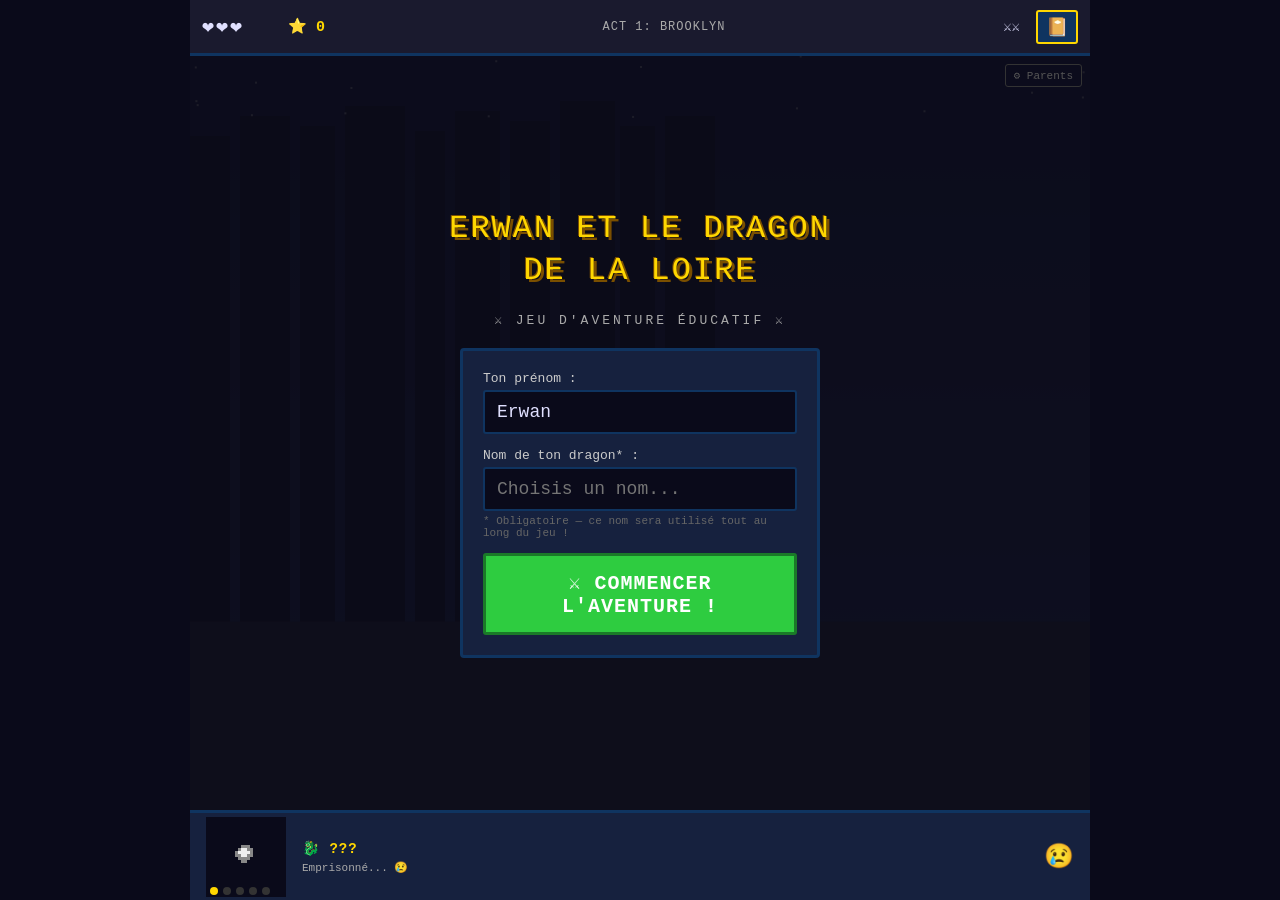
==== commit a1afd497: "Fix: journal textarea hidden by overflow, Knicks poster not visible - Add overflow-y:auto to #screen" ====
--- a/index.html
+++ b/index.html
@@ -268,6 +268,12 @@
 }
 
 /* ── EXERCISE PANEL ───────────────────────────────────── */
+#screen-exercise {
+  justify-content: flex-start;
+  overflow-y: auto;
+  padding-top: 12px;
+  padding-bottom: 12px;
+}
 #exercise-panel {
   width: 100%; max-width: 560px;
   background: var(--pixel-panel);
@@ -1055,6 +1061,47 @@
     };
 
     switch (type) {
+      case 'room':
+        // Erwan's bedroom: walls, floor, desk, bed, Knicks poster
+        ctx.fillStyle = '#2a1a3e'; ctx.fillRect(0, 0, W, H); // wall
+        ctx.fillStyle = '#3a2a50'; ctx.fillRect(0, H*0.72, W, H*0.28); // floor
+        // Knicks poster on wall (orange & blue)
+        ctx.fillStyle = '#ff6b00';
+        ctx.fillRect(W*0.1, H*0.08, W*0.22, H*0.32);
+        ctx.fillStyle = '#006bff';
+        ctx.fillRect(W*0.1, H*0.08, W*0.22, H*0.14);
+        ctx.fillStyle = '#fff';
+        ctx.font = `bold ${Math.floor(W*0.03)}px monospace`;
+        ctx.textAlign = 'center';
+        ctx.fillText('KNICKS', W*0.21, H*0.185);
+        ctx.fillStyle = '#ffd700';
+        ctx.font = `bold ${Math.floor(W*0.05)}px monospace`;
+        ctx.fillText('NY', W*0.21, H*0.33);
+        // Desk
+        ctx.fillStyle = '#7a5020'; ctx.fillRect(W*0.55, H*0.55, W*0.38, H*0.06);
+        ctx.fillStyle = '#5a3a18'; ctx.fillRect(W*0.56, H*0.61, W*0.05, H*0.12);
+        ctx.fillRect(W*0.86, H*0.61, W*0.05, H*0.12);
+        // Book on desk
+        ctx.fillStyle = '#e74c3c'; ctx.fillRect(W*0.62, H*0.47, W*0.1, H*0.09);
+        ctx.fillStyle = '#c0392b'; ctx.fillRect(W*0.62, H*0.47, W*0.01, H*0.09);
+        // Parchemin (scroll)
+        ctx.fillStyle = '#f5deb3'; ctx.fillRect(W*0.74, H*0.46, W*0.12, H*0.1);
+        ctx.fillStyle = '#d4a040';
+        ctx.font = `${Math.floor(W*0.025)}px monospace`;
+        ctx.fillText('📜', W*0.8, H*0.515);
+        // Bed
+        ctx.fillStyle = '#1a5a9a'; ctx.fillRect(W*0.04, H*0.58, W*0.38, H*0.16);
+        ctx.fillStyle = '#fff'; ctx.fillRect(W*0.04, H*0.58, W*0.38, H*0.05);
+        ctx.fillStyle = '#2ecc40'; ctx.fillRect(W*0.04, H*0.63, W*0.38, H*0.04);
+        // Window with city view
+        ctx.fillStyle = '#1a3a6a'; ctx.fillRect(W*0.38, H*0.1, W*0.16, H*0.25);
+        ctx.fillStyle = '#fffde7';
+        for (let s=0; s<5; s++) { ctx.fillRect(W*(0.4+s*0.025), H*0.12, 3, 3); }
+        ctx.strokeStyle = '#888'; ctx.lineWidth = 2;
+        ctx.strokeRect(W*0.38, H*0.1, W*0.16, H*0.25);
+        ctx.beginPath(); ctx.moveTo(W*0.46, H*0.1); ctx.lineTo(W*0.46, H*0.35); ctx.stroke();
+        break;
+
       case 'brooklyn':
         drawSky('#1a1a3e', '#2d4a7a');
         // Buildings silhouette
@@ -2102,14 +2149,14 @@
   await runNarration([
     {
       speaker: '📜 Parchemin magique',
-      text: 'Un parchemin magique apparaît sur le bureau d\'Erwan... Il vient de Mamiya !',
-      bg: 'brooklyn',
+      text: 'Un parchemin magique apparaît sur le bureau d\'Erwan... Il vient de Mamiya ! Sur le mur, le poster orange et bleu des Knicks te regarde.',
+      bg: 'room',
       characters: [{ name:'erwan', x:0.5, y:0.65 }],
     },
     {
       speaker: '💌 Mamiya',
       text: `Un dragon bébé est emprisonné par le terrible Sorcier Malfang dans un château de la Loire. Toi seul peux le sauver, ${GS.playerName} ! Tu pars en France tout seul, comme un grand chevalier !`,
-      bg: 'brooklyn',
+      bg: 'room',
       characters: [{ name:'erwan', x:0.5, y:0.65 }],
     },
   ]);
@@ -2117,12 +2164,12 @@
   // Exercise 1 — Reading FR (MCQ sequence)
   await runMCQSequence([
     {
-      question: 'De quelle couleur est le maillot des Knicks sur le poster ?',
+      question: 'Sur le poster des Knicks dans ta chambre, de quelles couleurs est le maillot ?',
       choices: [
-        { text: 'Rouge et blanc', correct: false },
-        { text: 'Orange et bleu', correct: true  },
-        { text: 'Vert et noir',   correct: false },
-        ...(GS.difficulty === 'hard' ? [{ text: 'Jaune et violet', correct: false }] : []),
+        { text: '🔴 Rouge et blanc', correct: false },
+        { text: '🟠 Orange et bleu', correct: true  },
+        { text: '🟢 Vert et noir',   correct: false },
+        ...(GS.difficulty === 'hard' ? [{ text: '🟡 Jaune et violet', correct: false }] : []),
       ].slice(0, GS.difficulty === 'easy' ? 2 : GS.difficulty === 'medium' ? 3 : 4),
       correctMsg: 'Oui ! Orange et bleu, les couleurs des New York Knicks !',
     },
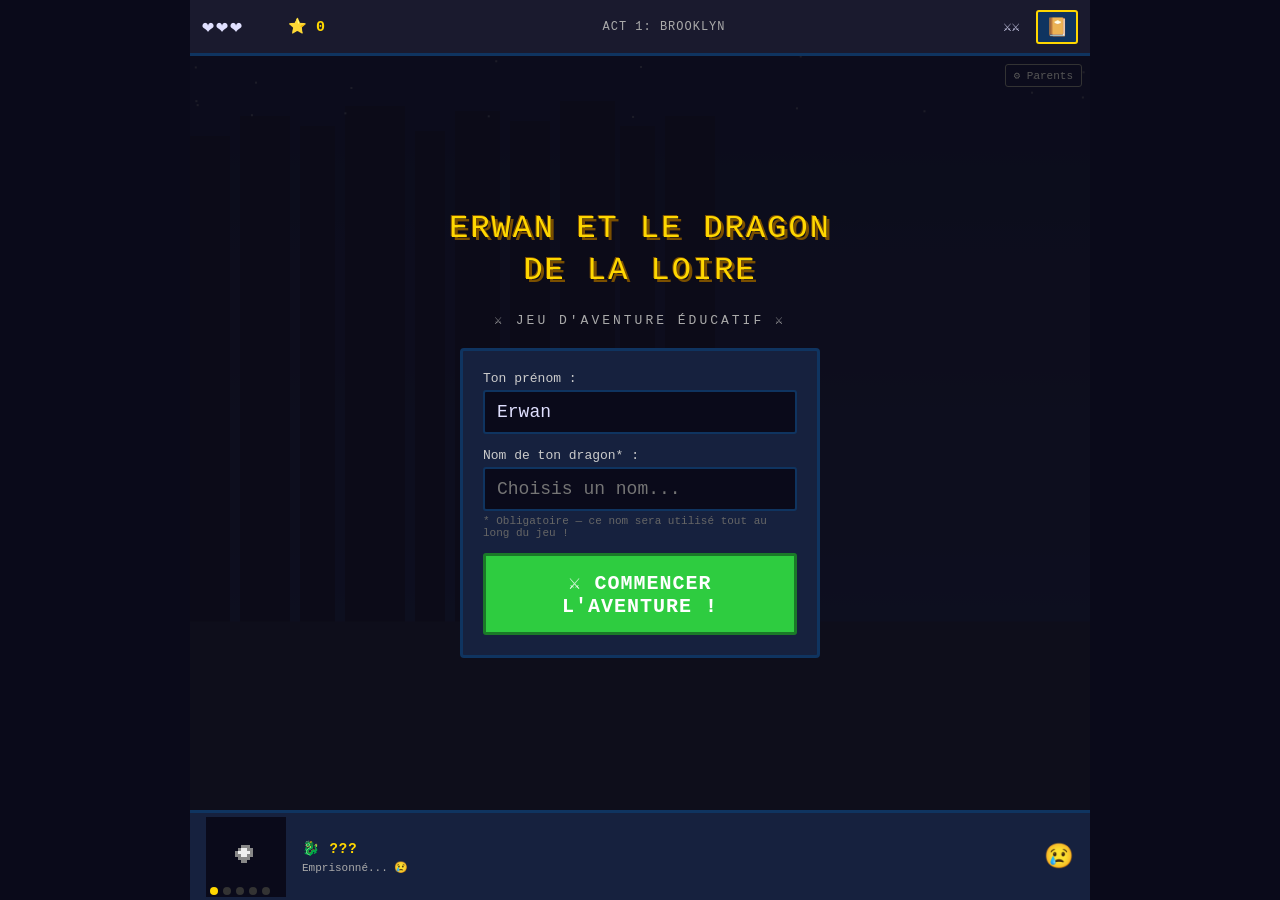
==== commit dd71113b: "Fix: journal writing + mobile input + rewrite Au revoir exercise - Journal viewer now has a textarea" ====
--- a/index.html
+++ b/index.html
@@ -345,6 +345,11 @@
   padding: 4px 6px;
   outline: none;
   text-align: center;
+  /* Mobile: ensure tappable and keyboard appears */
+  touch-action: auto;
+  -webkit-user-select: text;
+  user-select: text;
+  -webkit-appearance: none;
 }
 .full-input-area { display: flex; gap: 8px; width: 100%; }
 .full-input {
@@ -357,8 +362,23 @@
   padding: 10px 12px;
   border-radius: 3px;
   outline: none;
+  touch-action: auto;
+  -webkit-user-select: text;
+  user-select: text;
+  -webkit-appearance: none;
 }
 .full-input:focus { border-color: var(--pixel-gold); }
+
+/* Ensure all inputs inside exercises work on touch */
+#exercise-panel input,
+#exercise-panel textarea {
+  touch-action: auto;
+  -webkit-user-select: text;
+  user-select: text;
+  pointer-events: all;
+  position: relative;
+  z-index: 10;
+}
 
 /* ── DRAG DROP WORD ORDER ─────────────────────────────── */
 .drag-zone {
@@ -638,11 +658,31 @@
 
       <!-- ── JOURNAL SCREEN ───────────────────────────── -->
       <div class="screen" id="screen-journal">
-        <div style="width:100%;max-width:560px;display:flex;flex-direction:column;gap:12px;">
+        <div style="width:100%;max-width:560px;display:flex;flex-direction:column;gap:12px;height:100%;padding:12px 0;">
           <div class="pixel-title" style="font-size:20px;">📔 Journal de bord</div>
-          <div class="journal-scroll">
+
+          <!-- Write area always visible at top -->
+          <div style="background:#0d1a2e;border:2px solid #ffd700;border-radius:4px;padding:12px;">
+            <div style="font-size:12px;color:#ffd700;margin-bottom:8px;text-transform:uppercase;letter-spacing:1px;">✏️ Écris une nouvelle note :</div>
+            <textarea id="journal-write-input"
+              placeholder="Écris ici ce que tu veux garder en mémoire..."
+              style="width:100%;min-height:80px;background:#0a0a1a;border:2px solid #0f3460;
+                     color:#e0e0ff;font-family:'Courier New',monospace;font-size:16px;
+                     padding:10px;border-radius:3px;resize:vertical;outline:none;
+                     touch-action:auto;-webkit-user-select:text;user-select:text;
+                     display:block;box-sizing:border-box;"></textarea>
+            <button class="btn btn-primary" onclick="addJournalNote()"
+              style="margin-top:8px;width:100%;font-size:15px;padding:12px;">
+              💾 Ajouter au journal
+            </button>
+          </div>
+
+          <!-- Entries list -->
+          <div style="font-size:12px;color:#aaa;text-transform:uppercase;letter-spacing:1px;">📜 Tes notes :</div>
+          <div class="journal-scroll" style="flex:1;overflow-y:auto;">
             <div id="journal-list"></div>
           </div>
+
           <button class="btn btn-secondary" onclick="closeJournal()">← Retour à l'aventure</button>
         </div>
       </div>
@@ -1560,15 +1600,12 @@
 
 let _journalPrev = null; // screen id shown before journal was opened
 
-function showJournal() {
-  // Remember what was visible so we can restore it on close
-  const current = document.querySelector('.screen.visible');
-  _journalPrev = current ? current.id : null;
-
+function refreshJournalList() {
   const list = document.getElementById('journal-list');
+  if (!list) return;
   list.innerHTML = '';
   if (GS.journal.length === 0) {
-    list.innerHTML = '<div class="journal-entry" style="color:#666;">Rien encore écrit...</div>';
+    list.innerHTML = '<div class="journal-entry" style="color:#666;font-style:italic;">Aucune note encore... Commence à écrire ci-dessus !</div>';
   } else {
     GS.journal.forEach(entry => {
       const div = document.createElement('div');
@@ -1577,6 +1614,28 @@
       list.appendChild(div);
     });
   }
+}
+
+function addJournalNote() {
+  const inp = document.getElementById('journal-write-input');
+  const text = inp ? inp.value.trim() : '';
+  if (!text || text.length < 2) {
+    inp && (inp.style.borderColor = '#e74c3c');
+    return;
+  }
+  addToJournal('📝 Note libre', text);
+  Audio8bit.play('correct');
+  inp.value = '';
+  inp.style.borderColor = '#2ecc40';
+  setTimeout(() => { inp.style.borderColor = '#0f3460'; }, 1000);
+  refreshJournalList();
+}
+
+function showJournal() {
+  // Remember what was visible so we can restore it on close
+  const current = document.querySelector('.screen.visible');
+  _journalPrev = current ? current.id : null;
+  refreshJournalList();
   showScreen('screen-journal');
 }
 
@@ -2238,25 +2297,26 @@
   ]);
 
   // Exercise 3 — Writing FR (fill blanks)
+  // Gabriel a dit "Sois courageux !", Adi "Bonne chance !", Claire "Reviens vite !"
   await runExercise({
     lang: 'fr',
     type: 'fillblanks',
-    title: '✏️ Écriture — Au revoir !',
-    question: 'Complète les mots que tes amis te disent en partant :',
+    title: '✏️ Écriture — Les mots de tes amis',
+    question: 'Gabriel, Adi et Claire t\'ont dit ces mots. Complète les lettres qui manquent :',
     segments: GS.difficulty === 'easy'
       ? [
-          { text: 'Bon voya', isBlank: false },
-          { text: 'ge', isBlank: true,  answer: 'ge' },
-          { text: '! Sois cou', isBlank: false },
+          { text: 'Gabriel : "Sois cou', isBlank: false },
           { text: 'ra', isBlank: true, answer: 'ra' },
-          { text: 'geux !', isBlank: false },
+          { text: 'geux !"', isBlank: false },
         ]
       : [
-          { text: 'Bon ', isBlank: false },
-          { text: 'voyage', isBlank: true, answer: 'voyage' },
-          { text: '! Sois ', isBlank: false },
+          { text: 'Gabriel : "Sois ', isBlank: false },
           { text: 'courageux', isBlank: true, answer: 'courageux' },
-          { text: '!', isBlank: false },
+          { text: ' !" — Adi : "Bonne ', isBlank: false },
+          { text: 'chance', isBlank: true, answer: 'chance' },
+          { text: ' !" — Claire : "Reviens ', isBlank: false },
+          { text: 'vite', isBlank: true, answer: 'vite' },
+          { text: ' !"', isBlank: false },
         ],
   });
 
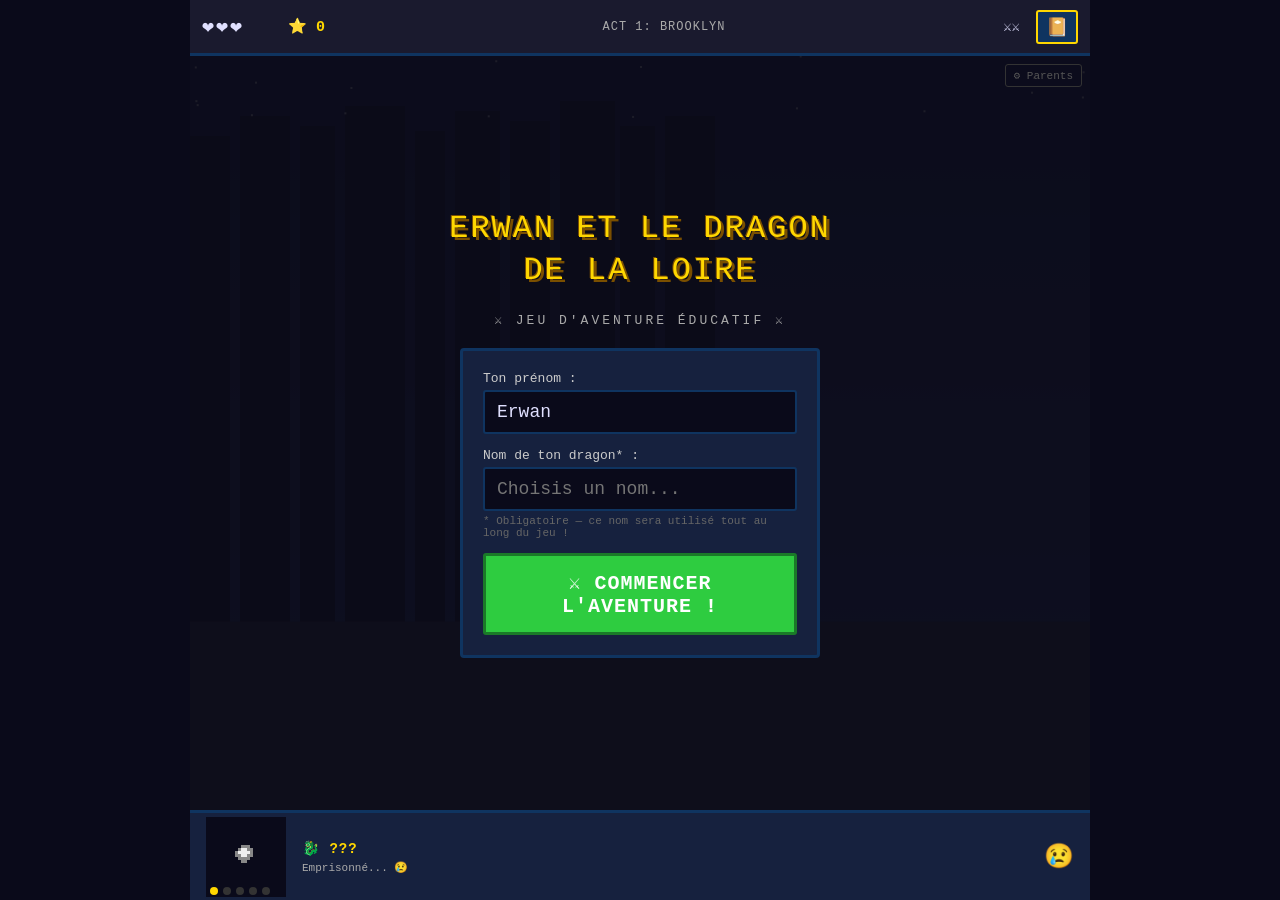
==== commit d24c01a1: "Fix Act 1: remove leaked code comment from narration, play fanfare on scene - Replace "Une fanfare 8" ====
--- a/index.html
+++ b/index.html
@@ -2176,6 +2176,9 @@
         else Sprites.drawCharacter(scCtx, ch.name, x, y, 3, GS.frame);
       });
 
+      // Play optional sound cue when the line appears
+      if (line.sound) Audio8bit.play(line.sound);
+
       speakerEl.textContent = line.speaker || '';
       textEl.textContent    = '';
       // Typewriter effect
@@ -2278,7 +2281,7 @@
     },
     {
       speaker: '🛡️ Gabriel',
-      text: 'Je te donne mon bouclier magique ! Il a la toile de Spider-Man dessus. Sois courageux !',
+      text: 'Je te donne mon bouclier magique ! Il a la toile de Spider-Man dessus. Et j\'ai écrit un message pour toi sur ce bout de papier !',
       bg: 'school',
       characters: [{ name:'gabriel', x:0.4, y:0.65 }, { name:'erwan', x:0.65, y:0.65 }],
     },
@@ -2333,21 +2336,23 @@
   });
 
   // Exercise 4 — Reading FR (drag-drop)
+  // Sentence: "Tu vas sauver le dragon, brave chevalier !"
   await runExercise({
     lang: 'fr',
     type: 'dragdrop',
     title: '📖 Message de Gabriel — Remet les mots en ordre',
-    question: 'Gabriel t\'a laissé un message secret ! Remets les mots dans le bon ordre :',
-    words: ['Tu', 'vas', 'sauver', 'le', 'dragon', 'brave', 'chevalier'],
-    correctOrder: ['Tu', 'vas', 'sauver', 'le', 'dragon', 'brave', 'chevalier'],
+    question: 'Gabriel t\'a écrit un message sur un bout de papier ! Remets les mots dans le bon ordre pour lire sa phrase :',
+    words: ['Tu', 'vas', 'sauver', 'le', 'dragon,', 'brave', 'chevalier', '!'],
+    correctOrder: ['Tu', 'vas', 'sauver', 'le', 'dragon,', 'brave', 'chevalier', '!'],
   });
 
-  // Mini celebration
+  // Mini celebration — fanfare joue dès l'affichage de la scène
   await runNarration([
     {
-      speaker: '🎺 Fanfare Knicks !',
-      text: 'Gabriel, Adi et Claire font coucou ! Une fanfare 8-bit retentit ! Le chevalier Erwan part à l\'aventure !',
+      speaker: '🎺 Au revoir !',
+      text: 'Gabriel, Adi et Claire font coucou et sautent de joie. Le chevalier Erwan part à l\'aventure !',
       bg: 'school',
+      sound: 'fanfare',
       characters: [
         { name:'gabriel', x:0.2, y:0.65 },
         { name:'adi',     x:0.4, y:0.65 },
@@ -2356,7 +2361,6 @@
       ],
     },
   ]);
-  Audio8bit.play('levelUp');
   evolveDragon(); // stage 0 → 1
 
   await runAct2();
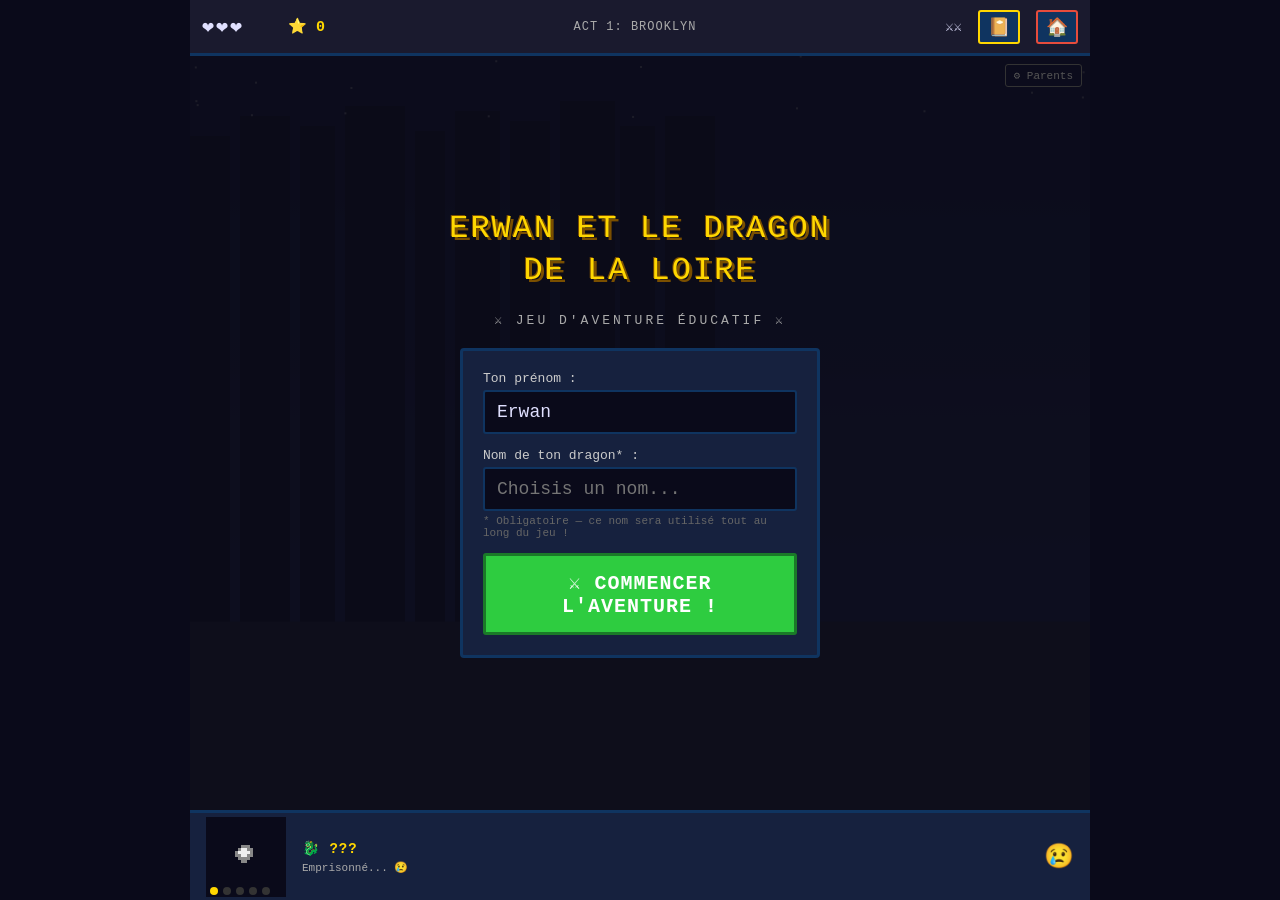
==== commit 1da18b96: "Add home button: restart game from anywhere with confirmation - 🏠 button always visible in HUD (red," ====
--- a/index.html
+++ b/index.html
@@ -60,7 +60,7 @@
 #hud-stars  { color: var(--pixel-gold); font-size: 15px; font-weight: bold; min-width: 80px; }
 #hud-act    { flex: 1; text-align: center; font-size: 12px; color: #aaa; text-transform: uppercase; letter-spacing: 1px; }
 #hud-level  { font-size: 14px; min-width: 60px; text-align: right; }
-#btn-journal {
+#btn-journal, #btn-home {
   background: var(--pixel-border);
   border: 2px solid var(--pixel-gold);
   color: var(--pixel-gold);
@@ -72,6 +72,8 @@
   transition: background 0.15s;
 }
 #btn-journal:hover { background: #0f3460; }
+#btn-home { border-color: #e74c3c; color: #e74c3c; }
+#btn-home:hover { background: #2a0a0a; }
 
 /* ── MAIN CANVAS AREA ─────────────────────────────────── */
 #canvas-area {
@@ -599,6 +601,30 @@
     <div id="hud-act">Prêt à l'aventure !</div>
     <div id="hud-level">⚔️⚔️</div>
     <button id="btn-journal" onclick="showJournal()" title="Journal de bord">📔</button>
+    <button id="btn-home" onclick="confirmRestart()" title="Recommencer depuis le début">🏠</button>
+  </div>
+
+  <!-- Confirm restart modal -->
+  <div id="confirm-modal" style="display:none;position:fixed;inset:0;background:rgba(0,0,0,0.85);
+    z-index:600;align-items:center;justify-content:center;">
+    <div style="background:#16213e;border:3px solid #e74c3c;border-radius:4px;padding:24px;
+      max-width:320px;width:90%;display:flex;flex-direction:column;gap:16px;text-align:center;">
+      <div style="font-size:22px;">🏠</div>
+      <div style="font-size:15px;line-height:1.6;color:#e0e0ff;">
+        Tu veux vraiment recommencer depuis le début ?<br>
+        <span style="color:#e74c3c;font-size:13px;">Ta progression sera perdue.</span>
+      </div>
+      <div style="display:flex;gap:10px;">
+        <button class="btn btn-secondary" style="flex:1;font-size:14px;"
+          onclick="document.getElementById('confirm-modal').style.display='none'">
+          ← Continuer
+        </button>
+        <button class="btn btn-primary" style="flex:1;font-size:14px;background:#e74c3c;border-color:#c0392b;"
+          onclick="document.getElementById('confirm-modal').style.display='none';restartGame()">
+          Recommencer ✓
+        </button>
+      </div>
+    </div>
   </div>
 
   <!-- Main canvas + UI overlay -->
@@ -3684,6 +3710,14 @@
    MAIN — Entry point, start/restart logic
    ============================================================ */
 
+function confirmRestart() {
+  // Don't show confirm if already on start screen
+  const onStart = document.getElementById('screen-start').classList.contains('visible');
+  if (onStart) return;
+  document.getElementById('confirm-modal').style.display = 'flex';
+  Audio8bit.play('click');
+}
+
 function startGame() {
   const playerInput = document.getElementById('input-player').value.trim();
   const dragonInput = document.getElementById('input-dragon').value.trim();
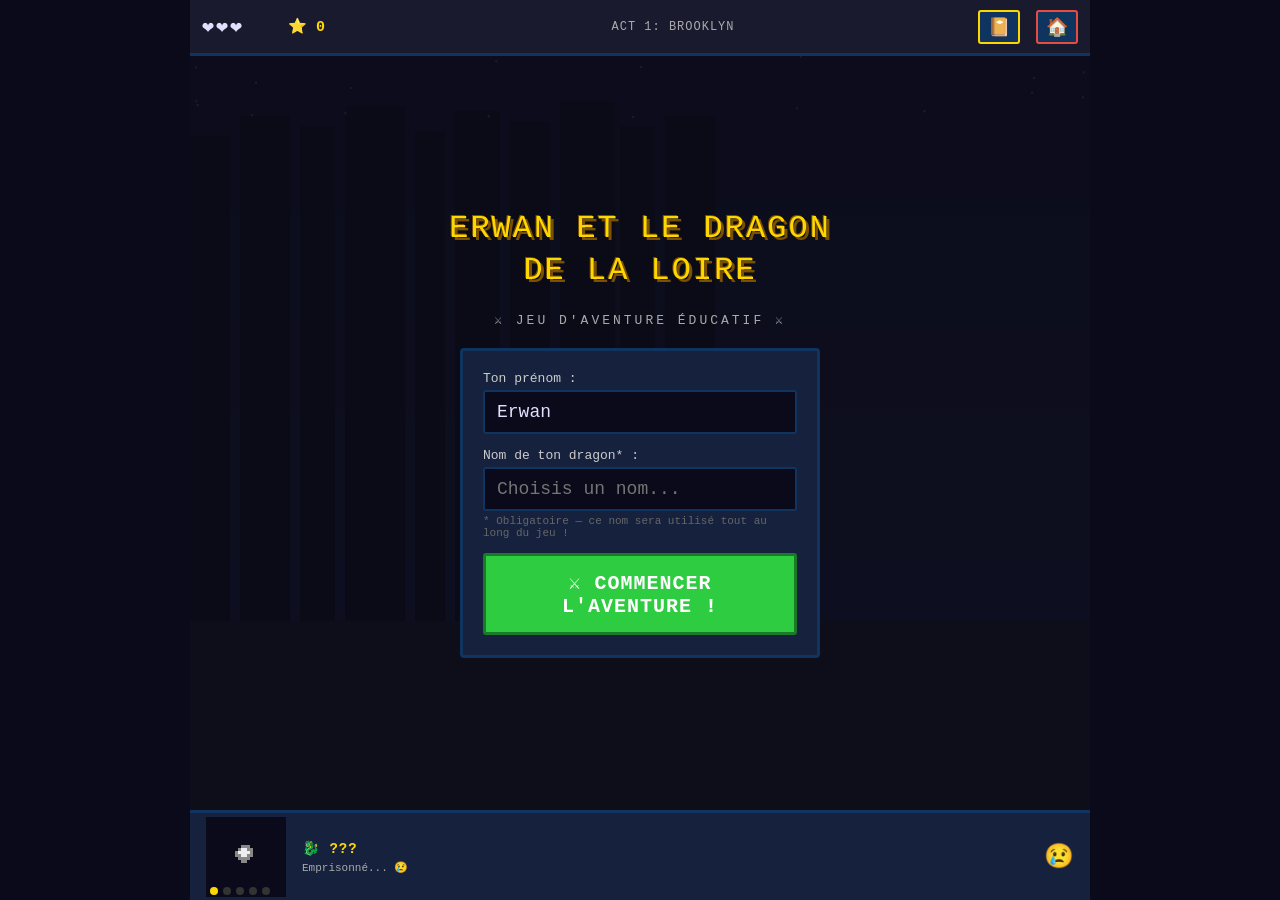
==== commit cc9f5329: "Remove difficulty system, update content across all acts - Remove difficulty levels (easy/medium/har" ====
--- a/index.html
+++ b/index.html
@@ -59,7 +59,6 @@
 #hud-hearts { font-size: 20px; letter-spacing: 2px; min-width: 70px; }
 #hud-stars  { color: var(--pixel-gold); font-size: 15px; font-weight: bold; min-width: 80px; }
 #hud-act    { flex: 1; text-align: center; font-size: 12px; color: #aaa; text-transform: uppercase; letter-spacing: 1px; }
-#hud-level  { font-size: 14px; min-width: 60px; text-align: right; }
 #btn-journal, #btn-home {
   background: var(--pixel-border);
   border: 2px solid var(--pixel-gold);
@@ -211,19 +210,6 @@
   padding: 8px 16px;
   min-height: 36px;
 }
-.btn-parents {
-  position: absolute; top: 8px; right: 8px;
-  background: transparent;
-  border: 1px solid #333;
-  color: #555;
-  font-size: 11px;
-  padding: 4px 8px;
-  cursor: pointer;
-  font-family: var(--font-pixel);
-  border-radius: 3px;
-}
-.btn-parents:hover { color: #999; border-color: #666; }
-
 /* ── DIALOGUE BOX ─────────────────────────────────────── */
 .dialogue-box {
   background: var(--pixel-panel);
@@ -486,43 +472,6 @@
 }
 .journal-entry-label { color: var(--pixel-gold); font-size: 11px; text-transform: uppercase; letter-spacing: 1px; }
 
-/* ── PIN MODAL ────────────────────────────────────────── */
-#pin-modal {
-  position: fixed; inset: 0;
-  background: rgba(0,0,0,0.85);
-  display: none;
-  align-items: center; justify-content: center;
-  z-index: 500;
-}
-#pin-modal.show { display: flex; }
-.pin-box {
-  background: var(--pixel-panel);
-  border: 3px solid var(--pixel-border);
-  padding: 24px; border-radius: 4px;
-  display: flex; flex-direction: column; gap: 16px;
-  min-width: 280px;
-}
-.pin-title { font-size: 16px; color: var(--pixel-gold); text-align: center; }
-
-/* ── SETTINGS PANEL ───────────────────────────────────── */
-#settings-panel {
-  display: none; flex-direction: column; gap: 14px;
-}
-#settings-panel.show { display: flex; }
-.difficulty-btn {
-  font-family: var(--font-pixel);
-  font-size: 14px;
-  padding: 12px 16px;
-  border: 2px solid var(--pixel-border);
-  background: #0a0a1a;
-  color: var(--pixel-text);
-  cursor: pointer;
-  border-radius: 3px;
-  text-align: left;
-  transition: border-color 0.2s, background 0.2s;
-}
-.difficulty-btn.selected { border-color: var(--pixel-gold); background: #1a1a00; color: var(--pixel-gold); }
-
 /* ── MINI MAP ─────────────────────────────────────────── */
 #mini-map-canvas {
   width: 100%; max-width: 400px;
@@ -599,7 +548,6 @@
     <div id="hud-hearts">❤️❤️❤️</div>
     <div id="hud-stars">⭐ 0</div>
     <div id="hud-act">Prêt à l'aventure !</div>
-    <div id="hud-level">⚔️⚔️</div>
     <button id="btn-journal" onclick="showJournal()" title="Journal de bord">📔</button>
     <button id="btn-home" onclick="confirmRestart()" title="Recommencer depuis le début">🏠</button>
   </div>
@@ -650,8 +598,6 @@
           </div>
           <button class="btn btn-primary" onclick="startGame()">⚔️ COMMENCER L'AVENTURE !</button>
         </div>
-
-        <button class="btn-parents" onclick="openParentMenu()">⚙️ Parents</button>
       </div>
 
       <!-- ── NARRATION SCREEN ──────────────────────────── -->
@@ -781,34 +727,6 @@
 <!-- Transition overlay -->
 <div id="transition-overlay">
   <div class="transition-icon" id="transition-icon">✈️</div>
-</div>
-
-<!-- PIN Modal -->
-<div id="pin-modal">
-  <div class="pin-box">
-    <div class="pin-title">⚙️ Menu Parents</div>
-    <div id="pin-section">
-      <label style="font-size:13px;color:#aaa;display:block;margin-bottom:6px;">Code PIN :</label>
-      <input class="pixel-input" id="pin-input" type="password" maxlength="4" placeholder="••••">
-      <div id="pin-error" style="color:#e74c3c;font-size:12px;margin-top:4px;min-height:16px;"></div>
-      <div style="display:flex;gap:8px;margin-top:12px;">
-        <button class="btn btn-primary" style="flex:1" onclick="checkPin()">Valider</button>
-        <button class="btn btn-secondary" onclick="document.getElementById('pin-modal').classList.remove('show')">Annuler</button>
-      </div>
-    </div>
-    <div class="settings-panel" id="settings-panel">
-      <div style="font-size:14px;color:#ffd700;margin-bottom:8px;">Niveau de difficulté :</div>
-      <button class="difficulty-btn" data-diff="easy"   onclick="setDifficulty('easy')">⚔️ Simple — Pour débuter</button>
-      <button class="difficulty-btn selected" data-diff="medium" onclick="setDifficulty('medium')">⚔️⚔️ Moyen — Recommandé ✓</button>
-      <button class="difficulty-btn" data-diff="hard"   onclick="setDifficulty('hard')">⚔️⚔️⚔️ Complexe — Défi !</button>
-      <div style="font-size:11px;color:#666;margin-top:8px;line-height:1.5;">
-        Le niveau affecte la longueur des textes, la complexité des maths et le type d'exercices d'écriture.
-      </div>
-      <button class="btn btn-primary" onclick="document.getElementById('pin-modal').classList.remove('show');document.getElementById('pin-section').style.display='';document.getElementById('settings-panel').classList.remove('show');" style="margin-top:8px;">
-        ✓ Enregistrer et fermer
-      </button>
-    </div>
-  </div>
 </div>
 
 <script>
@@ -1111,6 +1029,31 @@
     [K,_,_,  K,  _,  K,  _,_,K],
   ];
 
+  // ── MAMAN (mum from NYC) ─────────────────────────────────
+  const MAMAN = [
+    [_,_,P,  P,  P,_,_],
+    [_,P,SK, SK, SK,P,_],
+    [_,_,SK, SK, SK,_,_],
+    [_,_,SK, SK, SK,_,_],
+    [_,_,GR,GR, GR,_,_],
+    [_,LB,LB,LB,LB,LB,_],
+    [_,LB,LB,LB,LB,LB,_],
+    [_,_,GR,_,  GR,_,_],
+    [_,_,LB,_,  LB,_,_],
+  ];
+  // ── PAPA (dad from NYC) ──────────────────────────────────
+  const PAPA = [
+    [_,_,K,  K,  K,_,_],
+    [_,K,SK, SK, SK,K,_],
+    [_,_,SK, SK, SK,_,_],
+    [_,_,SK, SK, SK,_,_],
+    [_,_,GR,GR, GR,_,_],
+    [_,B, B,  B,  B, B,_],
+    [_,B, B,  B,  B, B,_],
+    [_,_,GR,_,  GR,_,_],
+    [_,_,K,  _,  K, _,_],
+  ];
+
   // ── Backgrounds ──────────────────────────────────────────
   function drawBackground(ctx, W, H, type) {
     ctx.clearRect(0, 0, W, H);
@@ -1352,6 +1295,7 @@
       erwan: ERWAN, papi: PAPI, maminette: MAMINETTE,
       mamiya: MAMIYA, papou: PAPOU, raphael: RAPHAEL,
       gabriel: GABRIEL, adi: ADI, claire: CLAIRE, malfang: MALFANG,
+      maman: MAMAN, papa: PAPA,
     };
     const s = spriteMap[name];
     if (!s) return;
@@ -1445,7 +1389,6 @@
 const GS = {
   playerName: 'Erwan',
   dragonName: '',
-  difficulty: 'medium',    // 'easy' | 'medium' | 'hard'
   stars: 0,
   hearts: 3,
   actIndex: 0,             // 0-4 = acts 1-5
@@ -1465,7 +1408,6 @@
   DOM.hudHearts  = document.getElementById('hud-hearts');
   DOM.hudStars   = document.getElementById('hud-stars');
   DOM.hudAct     = document.getElementById('hud-act');
-  DOM.hudLevel   = document.getElementById('hud-level');
   DOM.mainCanvas = document.getElementById('main-canvas');
   DOM.ctx        = DOM.mainCanvas.getContext('2d');
   DOM.dragonCanvas = document.getElementById('dragon-canvas');
@@ -1479,7 +1421,6 @@
   DOM.celebration  = document.getElementById('celebration');
   DOM.transOverlay = document.getElementById('transition-overlay');
   DOM.transIcon    = document.getElementById('transition-icon');
-  DOM.pinModal     = document.getElementById('pin-modal');
 }
 
 // ── HUD Update ───────────────────────────────────────────────
@@ -1488,8 +1429,6 @@
   DOM.hudStars.textContent  = `⭐ ${GS.stars}`;
   const actNames = ['Act 1: Brooklyn','Act 2: Avion','Act 3: Paris','Act 4: Loire','Act 5: Bretagne'];
   DOM.hudAct.textContent = actNames[GS.actIndex] || '';
-  const levels = { easy:'⚔️', medium:'⚔️⚔️', hard:'⚔️⚔️⚔️' };
-  DOM.hudLevel.textContent = levels[GS.difficulty];
   // Dragon panel
   DOM.dragonName.textContent = GS.dragonName ? `🐉 ${GS.dragonName}` : '🐉 ???';
   const statuses = [
@@ -1676,35 +1615,6 @@
   _journalPrev = null;
 }
 
-// ── PIN & Parent Settings ─────────────────────────────────────
-function openParentMenu() {
-  DOM.pinModal.classList.add('show');
-  document.getElementById('pin-input').value = '';
-  document.getElementById('pin-error').textContent = '';
-  document.getElementById('settings-panel').classList.remove('show');
-}
-function checkPin() {
-  const val = document.getElementById('pin-input').value;
-  if (val === '1234') {
-    document.getElementById('pin-section').style.display = 'none';
-    document.getElementById('settings-panel').classList.add('show');
-    updateDifficultyButtons();
-  } else {
-    document.getElementById('pin-error').textContent = 'Code incorrect !';
-    Audio8bit.play('wrong');
-  }
-}
-function setDifficulty(d) {
-  GS.difficulty = d;
-  updateDifficultyButtons();
-  Audio8bit.play('click');
-}
-function updateDifficultyButtons() {
-  document.querySelectorAll('.difficulty-btn').forEach(b => {
-    b.classList.toggle('selected', b.dataset.diff === GS.difficulty);
-  });
-}
-
 // ── Exercise Engine ────────────────────────────────────────────
 //
 // exerciseDef = {
@@ -1744,9 +1654,8 @@
 
 function renderExercise(def) {
   const panel = document.getElementById('exercise-panel');
-  const levels = { easy:'⚔️ Simple', medium:'⚔️⚔️ Moyen', hard:'⚔️⚔️⚔️ Complexe' };
   panel.innerHTML = `
-    <div class="exercise-title">${def.title} <span style="float:right;font-size:11px">${levels[GS.difficulty]}</span></div>
+    <div class="exercise-title">${def.title}</div>
     <div class="exercise-question">${def.question}</div>
     <div id="ex-content"></div>
     <div class="exercise-feedback" id="ex-feedback"></div>
@@ -2257,28 +2166,25 @@
         { text: '🔴 Rouge et blanc', correct: false },
         { text: '🟠 Orange et bleu', correct: true  },
         { text: '🟢 Vert et noir',   correct: false },
-        ...(GS.difficulty === 'hard' ? [{ text: '🟡 Jaune et violet', correct: false }] : []),
-      ].slice(0, GS.difficulty === 'easy' ? 2 : GS.difficulty === 'medium' ? 3 : 4),
+      ],
       correctMsg: 'Oui ! Orange et bleu, les couleurs des New York Knicks !',
     },
     {
       question: 'Qui a envoyé le parchemin magique à Erwan ?',
       choices: [
-        { text: 'Gabriel',       correct: false },
-        { text: 'Mamiya',        correct: true  },
+        { text: 'Gabriel',         correct: false },
+        { text: 'Mamiya',          correct: true  },
         { text: 'Papi Jean-Marie', correct: false },
-        ...(GS.difficulty === 'hard' ? [{ text: 'Le dragon', correct: false }] : []),
-      ].slice(0, GS.difficulty === 'easy' ? 2 : GS.difficulty === 'medium' ? 3 : 4),
+      ],
       correctMsg: 'Oui ! C\'est Mamiya, la grand-mère de Bretagne !',
     },
     {
       question: 'Où est emprisonné le dragon ?',
       choices: [
-        { text: 'À Brooklyn',             correct: false },
-        { text: 'Dans un château de la Loire', correct: true },
-        { text: 'En Bretagne',            correct: false },
-        ...(GS.difficulty === 'hard' ? [{ text: 'À Paris', correct: false }] : []),
-      ].slice(0, GS.difficulty === 'easy' ? 2 : GS.difficulty === 'medium' ? 3 : 4),
+        { text: 'À Brooklyn',                  correct: false },
+        { text: 'Dans un château de la Loire', correct: true  },
+        { text: 'En Bretagne',                 correct: false },
+      ],
       correctMsg: 'Bravo ! Dans un château de la Loire !',
     },
   ], '📖 Lecture — La chambre d\'Erwan', 'fr');
@@ -2325,28 +2231,23 @@
     },
   ]);
 
-  // Exercise 3 — Writing FR (fill blanks)
-  // Gabriel a dit "Sois courageux !", Adi "Bonne chance !", Claire "Reviens vite !"
+  // Exercise 3 — Writing FR (fill blanks — exact quotes)
   await runExercise({
     lang: 'fr',
     type: 'fillblanks',
-    title: '✏️ Écriture — Les mots de tes amis',
-    question: 'Gabriel, Adi et Claire t\'ont dit ces mots. Complète les lettres qui manquent :',
-    segments: GS.difficulty === 'easy'
-      ? [
-          { text: 'Gabriel : "Sois cou', isBlank: false },
-          { text: 'ra', isBlank: true, answer: 'ra' },
-          { text: 'geux !"', isBlank: false },
-        ]
-      : [
-          { text: 'Gabriel : "Sois ', isBlank: false },
-          { text: 'courageux', isBlank: true, answer: 'courageux' },
-          { text: ' !" — Adi : "Bonne ', isBlank: false },
-          { text: 'chance', isBlank: true, answer: 'chance' },
-          { text: ' !" — Claire : "Reviens ', isBlank: false },
-          { text: 'vite', isBlank: true, answer: 'vite' },
-          { text: ' !"', isBlank: false },
-        ],
+    title: '✏️ Écriture — Ce qu\'ont dit tes amis',
+    question: 'Rappelle-toi ce que t\'ont dit tes amis ! Complète leurs paroles :',
+    segments: [
+      { text: 'Gabriel : "J\'ai écrit un ', isBlank: false },
+      { text: 'message', isBlank: true, answer: 'message' },
+      { text: ' pour toi !"', isBlank: false },
+      { text: ' — Adi : "Elle te rendra ', isBlank: false },
+      { text: 'invisible', isBlank: true, answer: 'invisible' },
+      { text: ' !"', isBlank: false },
+      { text: ' — Claire : "Bon ', isBlank: false },
+      { text: 'voyage', isBlank: true, answer: 'voyage' },
+      { text: ' !"', isBlank: false },
+    ],
   });
 
   // Exercise 3b — Type school name
@@ -2362,7 +2263,6 @@
   });
 
   // Exercise 4 — Reading FR (drag-drop)
-  // Sentence: "Tu vas sauver le dragon, brave chevalier !"
   await runExercise({
     lang: 'fr',
     type: 'dragdrop',
@@ -2426,8 +2326,7 @@
         { text: '🧳 ARRIVÉES',  correct: false },
         { text: '🛫 DÉPARTS',   correct: true  },
         { text: '🚌 NAVETTES',  correct: false },
-        ...(GS.difficulty === 'hard' ? [{ text: '🏨 HÔTELS', correct: false }] : []),
-      ].slice(0, GS.difficulty === 'easy' ? 2 : GS.difficulty === 'medium' ? 3 : 4),
+      ],
       correctMsg: 'DÉPARTS ! C\'est là que partent les avions !',
     },
     {
@@ -2436,8 +2335,7 @@
         { text: 'Zone B — Portes 40-60', correct: false },
         { text: 'Zone A — Portes 1-30',  correct: true  },
         { text: 'Bagages perdus',        correct: false },
-        ...(GS.difficulty === 'hard' ? [{ text: 'Zone C — Portes 61-80', correct: false }] : []),
-      ].slice(0, GS.difficulty === 'easy' ? 2 : GS.difficulty === 'medium' ? 3 : 4),
+      ],
       correctMsg: 'Zone A, portes 1-30 ! La porte 23 est là !',
     },
   ], '📖 Lecture — Panneaux de l\'aéroport JFK 🇫🇷', 'fr');
@@ -2452,57 +2350,35 @@
     },
   ]);
 
-  const mathQ6 = GS.difficulty === 'easy'
-    ? 'Your flight leaves at 6pm. It is now 4pm. How many hours until your flight?'
-    : 'Your flight leaves at 6:00pm. It is now 3:30pm. How many minutes until your flight?';
-  const mathA6 = GS.difficulty === 'easy' ? 2 : 150;
-  const mathMsg6 = GS.difficulty === 'easy'
-    ? '6pm − 4pm = 2 hours! Great!'
-    : '3:30pm to 6:00pm = 2 hours 30 min = 150 minutes!';
-
   await runExercise({
     lang: 'en',
     type: 'numpad',
     title: '🔢 Math — Flight Time 🇺🇸',
-    question: mathQ6,
-    answer: mathA6,
-    correctMsg: mathMsg6,
-  });
-
-  // Exercise 7 — Writing EN
+    question: 'Your flight leaves at 6:00pm. It is now 3:30pm. How many minutes until your flight?',
+    answer: 150,
+    correctMsg: '3:30pm to 6:00pm = 2 hours 30 min = 150 minutes!',
+  });
+
+  // Exercise 7 — Writing EN (complex: name + destination)
   await runExercise({
     lang: 'en',
-    type: GS.difficulty === 'hard' ? 'typing' : 'fillblanks',
+    type: 'fillblanks',
     title: '✏️ Writing — Check-in 🇺🇸',
-    question: GS.difficulty === 'hard'
-      ? `Type your name on the check-in screen and the gate password:`
-      : 'Complete your name on the check-in screen:',
-    ...(GS.difficulty === 'hard'
-      ? {
-          answer: GS.playerName.toUpperCase(),
-          placeholder: 'Type your full name...',
-          hint: `💡 Your name starts with ${GS.playerName[0]}...`,
-        }
-      : {
-          segments: (() => {
-            const name = GS.playerName.toUpperCase();
-            return name.split('').map((ch, i) => ({
-              text: ch,
-              isBlank: i % 2 === 1,
-              answer: i % 2 === 1 ? ch : '',
-            })).filter(s => s.text).map((s, i, arr) => {
-              if (!s.isBlank) return { text: s.text, isBlank: false };
-              return s;
-            });
-          })(),
-        }),
+    question: 'Complete the check-in screen with your name and your destination:',
+    segments: [
+      { text: 'PASSENGER: ', isBlank: false },
+      { text: GS.playerName.toUpperCase(), isBlank: true, answer: GS.playerName.toUpperCase() },
+      { text: ' — DESTINATION: ', isBlank: false },
+      { text: 'PARIS', isBlank: true, answer: 'PARIS' },
+      { text: ' — GATE: 23', isBlank: false },
+    ],
   });
 
   // ── Scene 2.2 — In the Airplane ─────────────────────────
   await runNarration([
     {
       speaker: '✈️ Dans l\'avion',
-      text: 'L\'avion décolle ! New York disparaît sous les nuages. Erwan regarde par le hublot. Première fois dans un avion tout seul !',
+      text: 'L\'avion décolle ! New York disparaît sous les nuages. Erwan regarde par le hublot. C\'est la troisième fois qu\'il prend l\'avion tout seul !',
       bg: 'plane_interior',
       characters: [{ name:'erwan', x:0.5, y:0.65 }],
     },
@@ -2525,26 +2401,20 @@
     lang: 'fr',
     type: 'journal',
     title: '📔 Journal de bord — Dans l\'avion',
-    question: 'Écris dans ton journal de bord ! Complète les phrases :',
-    hint: `💡 Tu peux écrire: "Je suis dans l'avion. Je vole vers la France. Je vais sauver ${GS.dragonName}."`,
-    placeholder: `Je suis dans l'avion. Je vole vers ___. Je vais sauver ___.`,
+    question: 'Écris dans ton journal de bord ! Décris ce que tu vois et ce que tu ressens :',
+    hint: `💡 Tu peux écrire : "Je suis dans l'avion au-dessus de l'Atlantique. Par le hublot, je vois les nuages. Je ressens... Je pense à ${GS.dragonName} qui m'attend..."`,
+    placeholder: `Je suis dans l'avion au-dessus de l'Atlantique. Par le hublot, je vois...`,
     journalLabel: '✈️ Dans l\'avion',
   });
 
   // Exercise 9 — Math FR (flight duration)
-  const flightQ = {
-    easy: { q: 'Le vol dure 7 heures. Tu as déjà volé 3 heures. Combien d\'heures reste-t-il ?', a: 4 },
-    medium: { q: 'L\'avion part à 18h et arrive à 1h du matin (heure de Paris). Combien d\'heures dure le vol ?', a: 7 },
-    hard: { q: `L'avion vole à 900 km/h. Paris est à 5 400 km de New York. Combien d'heures dure le vol ?`, a: 6 },
-  }[GS.difficulty];
-
   await runExercise({
     lang: 'fr',
     type: 'numpad',
     title: '🔢 Calcul — Durée du vol',
-    question: flightQ.q,
-    answer: flightQ.a,
-    correctMsg: `Excellent ! La réponse est ${flightQ.a} !`,
+    question: 'L\'avion part à 18h (heure de New York) et atterrit à 1h du matin (heure de New York). Combien d\'heures dure le vol ?',
+    answer: 7,
+    correctMsg: 'De 18h à 1h du matin = 7 heures de vol !',
   });
 
   // Mini-game: Catch cloud syllables to spell the dragon's name
@@ -2712,7 +2582,7 @@
     },
     {
       speaker: '🧓 Papi Jean-Marie',
-      text: `Mon grand chevalier ! Bienvenue en France ! Maminette et moi on t'a apporté des croissants ! Et la 2CV est en pleine forme !`,
+      text: `Mon grand chevalier ! Bienvenue en France ! Maminette et moi on t'a apporté des croissants frais — ça va te changer des donuts américains !`,
       bg: 'paris',
       characters: [{ name:'papi', x:0.25, y:0.65 }, { name:'maminette', x:0.45, y:0.65 }, { name:'erwan', x:0.7, y:0.65 }],
     },
@@ -2732,8 +2602,7 @@
         { text: '🛫 DÉPARTS',  correct: false },
         { text: '🧳 BAGAGES',  correct: true  },
         { text: '🚌 NAVETTES', correct: false },
-        ...(GS.difficulty === 'hard' ? [{ text: '🏨 HÔTELS', correct: false }] : []),
-      ].slice(0, GS.difficulty === 'easy' ? 2 : GS.difficulty === 'medium' ? 3 : 4),
+      ],
       correctMsg: 'BAGAGES ! C\'est là que tu récupères ta valise !',
     },
     {
@@ -2742,8 +2611,7 @@
         { text: '🧳 BAGAGES',  correct: false },
         { text: '🚪 SORTIE',   correct: true  },
         { text: '✈️ ARRIVÉES', correct: false },
-        ...(GS.difficulty === 'hard' ? [{ text: '🛒 BOUTIQUES', correct: false }] : []),
-      ].slice(0, GS.difficulty === 'easy' ? 2 : GS.difficulty === 'medium' ? 3 : 4),
+      ],
       correctMsg: 'SORTIE ! Papi Jean-Marie est dehors, il t\'attend !',
     },
   ], '📖 Lecture — Panneaux de CDG 🇫🇷', 'fr');
@@ -2752,7 +2620,7 @@
   await runNarration([
     {
       speaker: '📮 Carte postale',
-      text: 'Pendant que Papi charge les bagages dans la 2CV, tu écris une carte postale à Gabriel !',
+      text: 'Pendant que Papi charge les bagages dans la voiture, tu écris une carte postale à Gabriel !',
       bg: 'paris',
       characters: [{ name:'erwan', x:0.5, y:0.65 }],
     },
@@ -2763,33 +2631,23 @@
     type: 'fillblanks',
     title: '✏️ Écriture — Carte postale à Gabriel',
     question: 'Complète la carte postale pour Gabriel :',
-    segments: GS.difficulty === 'easy'
-      ? [
-          { text: 'Je suis arri', isBlank: false },
-          { text: 'vé', isBlank: true, answer: 'vé' },
-          { text: ' à Par', isBlank: false },
-          { text: 'is', isBlank: true, answer: 'is' },
-          { text: '. Il y a la Tour Eif', isBlank: false },
-          { text: 'fel', isBlank: true, answer: 'fel' },
-          { text: '!', isBlank: false },
-        ]
-      : [
-          { text: 'Je suis ', isBlank: false },
-          { text: 'arrivé', isBlank: true, answer: 'arrivé' },
-          { text: ' à ', isBlank: false },
-          { text: 'Paris', isBlank: true, answer: 'Paris' },
-          { text: '. Il y a la Tour ', isBlank: false },
-          { text: 'Eiffel', isBlank: true, answer: 'Eiffel' },
-          { text: ' !', isBlank: false },
-        ],
+    segments: [
+      { text: 'Je suis ', isBlank: false },
+      { text: 'arrivé', isBlank: true, answer: 'arrivé' },
+      { text: ' à ', isBlank: false },
+      { text: 'Paris', isBlank: true, answer: 'Paris' },
+      { text: '. Il y a la Tour ', isBlank: false },
+      { text: 'Eiffel', isBlank: true, answer: 'Eiffel' },
+      { text: ' !', isBlank: false },
+    ],
     journalLabel: '📮 Carte postale de Paris',
   });
 
   // ── Scene 3.2 — Route vers Orléans ──────────────────────
   await runNarration([
     {
-      speaker: '🚗 Dans la 2CV !',
-      text: 'La vieille 2CV de Papi Jean-Marie roule vers Orléans. Le moteur fait un bruit rigolo : "VROUUUUUN VROUUUUN" !',
+      speaker: '🚗 Sur la route !',
+      text: 'La nouvelle voiture électrique de Papi Jean-Marie roule silencieusement vers Orléans. On n\'entend que le vent et les oiseaux — c\'est magique !',
       bg: 'road',
       characters: [{ name:'papi', x:0.25, y:0.65 }, { name:'maminette', x:0.45, y:0.65 }, { name:'erwan', x:0.7, y:0.65 }],
     },
@@ -2808,44 +2666,47 @@
   ]);
 
   // Exercise 12 — Math FR (distance)
-  const distQ = {
-    easy: { q: 'Orléans est à 130 km de Paris. On a déjà fait 65 km. Combien de km reste-t-il ?', a: 65 },
-    medium: { q: 'Orléans est à 130 km. On a déjà fait 65 km. Combien de km reste-t-il ?', a: 65 },
-    hard: { q: 'On roule à 110 km/h. Orléans est à 130 km. Papi s\'arrête après 65 km. On reprend à 110 km/h. Combien de minutes pour le reste du trajet ? (arrondi à l\'unité)', a: 35 },
-  }[GS.difficulty];
-
   await runExercise({
     lang: 'fr',
     type: 'numpad',
     title: '🔢 Calcul — La route pour Orléans',
-    question: distQ.q,
-    answer: distQ.a,
-    correctMsg: `Bravo ! La réponse est ${distQ.a} !`,
-  });
-
-  // Exercise 13 — Reading FR (dragon book)
+    question: 'Orléans est à 130 km de Paris. On a déjà fait 65 km. Combien de km reste-t-il ?',
+    answer: 65,
+    correctMsg: 'Bravo ! Il reste 65 km !',
+  });
+
+  // Exercise 13 — Dragon book (narration + typing + English MCQ)
+  await runNarration([
+    {
+      speaker: '👵 Maminette (lit un livre)',
+      text: '"Tiens, j\'ai trouvé un livre sur les dragons de la Loire ! Il dit : les dragons mangent des étoiles magiques... et pour libérer un dragon prisonnier, il faut absolument connaître son nom !" Maminette sourit : "Tu vois pourquoi on a donné un nom à ton dragon ?"',
+      bg: 'road',
+      characters: [{ name:'maminette', x:0.35, y:0.65 }, { name:'erwan', x:0.65, y:0.65 }],
+    },
+  ]);
+
+  await runExercise({
+    lang: 'fr',
+    type: 'typing',
+    title: '📖 Lecture — Le livre des dragons',
+    question: 'Maminette vient de lire que les dragons de la Loire mangent des... Écris ce qu\'ils mangent :',
+    answer: 'étoiles magiques',
+    alternatives: ['etoiles magiques', 'étoiles magique', 'etoile magique', 'etoiles magique'],
+    placeholder: 'Tape la réponse...',
+    hint: '💡 Maminette vient de lire la réponse à voix haute !',
+  });
+
   await runMCQSequence([
     {
-      question: 'Maminette lit : "Les dragons de la Loire vivent dans les tours rondes et mangent des...". Quel mot manque ?',
+      question: 'The book says: "To free a dragon, a brave knight must know its..." What is missing?',
       choices: [
-        { text: '🍕 pizzas',    correct: false },
-        { text: '🧀 fromages',  correct: false },
-        { text: '🌟 étoiles magiques', correct: true },
-        ...(GS.difficulty === 'hard' ? [{ text: '🐟 poissons', correct: false }] : []),
-      ].slice(0, GS.difficulty === 'easy' ? 2 : GS.difficulty === 'medium' ? 3 : 4),
-      correctMsg: 'Des étoiles magiques ! Comme tes étoiles Knicks !',
-    },
-    {
-      question: 'Le livre dit : "Pour libérer un dragon, il faut être brave et..." ?',
-      choices: [
-        { text: '😴 dormir beaucoup', correct: false },
-        { text: '📚 lire beaucoup',   correct: false },
-        { text: '💪 connaître son nom', correct: true },
-        ...(GS.difficulty === 'hard' ? [{ text: '🏃 courir vite', correct: false }] : []),
-      ].slice(0, GS.difficulty === 'easy' ? 2 : GS.difficulty === 'medium' ? 3 : 4),
-      correctMsg: `Oui ! Connaître son nom ! C'est pour ça qu'on a appelé ton dragon "${GS.dragonName}" !`,
-    },
-  ], '📖 Lecture — Le livre sur les dragons', 'fr');
+        { text: '😴 Sleep schedule', correct: false },
+        { text: '🔤 Name',           correct: true  },
+        { text: '📚 Favourite book', correct: false },
+      ],
+      correctMsg: `Yes! You must know its name! That's why your dragon is called "${GS.dragonName}"!`,
+    },
+  ], '📖 Reading — The Dragon Book 🇺🇸', 'en');
 
   // Mini-game: Map of France — click cities
   await runMapGame();
@@ -2868,11 +2729,12 @@
     const instrEl = document.getElementById('mg-instr');
 
     titleEl.textContent = '🗺️ Carte de France !';
-    instrEl.textContent = 'Clique sur les villes dans l\'ordre : Paris → Orléans';
+    instrEl.textContent = 'Clique sur les villes dans l\'ordre : Paris → Orléans → Lorient';
 
     const cities = [
-      { name:'Paris',   px:0.48, py:0.28, done:false, step:0 },
-      { name:'Orléans', px:0.47, py:0.38, done:false, step:1 },
+      { name:'Paris',   px:0.48, py:0.28, done:false },
+      { name:'Orléans', px:0.47, py:0.38, done:false },
+      { name:'Lorient', px:0.22, py:0.62, done:false },
     ];
     let step = 0;
 
@@ -2889,17 +2751,23 @@
       ctx.ellipse(W*0.48, H*0.5, W*0.28, H*0.38, 0, 0, Math.PI*2);
       ctx.fill();
 
-      // Route line if Paris done
+      // Route lines for completed segments
+      ctx.strokeStyle = '#ffd700';
+      ctx.lineWidth = 3;
+      ctx.setLineDash([6,4]);
       if (step >= 1) {
-        ctx.strokeStyle = '#ffd700';
-        ctx.lineWidth = 3;
-        ctx.setLineDash([6,4]);
         ctx.beginPath();
         ctx.moveTo(cities[0].px*W, cities[0].py*H);
         ctx.lineTo(cities[1].px*W, cities[1].py*H);
         ctx.stroke();
-        ctx.setLineDash([]);
       }
+      if (step >= 2) {
+        ctx.beginPath();
+        ctx.moveTo(cities[1].px*W, cities[1].py*H);
+        ctx.lineTo(cities[2].px*W, cities[2].py*H);
+        ctx.stroke();
+      }
+      ctx.setLineDash([]);
 
       // Cities
       cities.forEach((city, i) => {
@@ -2914,6 +2782,7 @@
         ctx.textAlign = 'left';
         ctx.fillText(city.name, x + 14, y + 5);
         if (city.done) {
+          ctx.fillStyle = '#2ecc40';
           ctx.fillText('✓', x - 5, y + 5);
         }
       });
@@ -2991,94 +2860,51 @@
   ]);
 
   // Exercise 14 — Reading FR (inscription)
-  const inscriptionText = GS.difficulty === 'easy'
-    ? '"Le dragon dort sous la tour. Seul un chevalier brave peut le sauver."'
-    : '"Le dragon dort sous la tour ronde. Seul un chevalier brave peut briser les chaînes qui l\'emprisonnent."';
-
   await runMCQSequence([
     {
-      question: `L'inscription dit : ${inscriptionText}. Où dort le dragon ?`,
+      question: 'L\'inscription dit : "Le dragon dort sous la tour ronde. Seul un chevalier brave peut briser les chaînes qui l\'emprisonnent." Où dort le dragon ?',
       choices: [
-        { text: 'Dans les douves',  correct: false },
-        { text: 'Sous la tour ronde', correct: true },
+        { text: 'Dans les douves',      correct: false },
+        { text: 'Sous la tour ronde',   correct: true  },
         { text: 'Dans la grande salle', correct: false },
-        ...(GS.difficulty === 'hard' ? [{ text: 'Dans les écuries', correct: false }] : []),
-      ].slice(0, GS.difficulty === 'easy' ? 2 : GS.difficulty === 'medium' ? 3 : 4),
+      ],
       correctMsg: 'Sous la tour ronde ! Tu as bien lu l\'inscription !',
     },
     {
       question: 'Qui peut briser les chaînes du dragon ?',
       choices: [
-        { text: 'Le roi de France',   correct: false },
-        { text: 'Un chevalier brave', correct: true  },
+        { text: 'Le roi de France',    correct: false },
+        { text: 'Un chevalier brave',  correct: true  },
         { text: 'Un sorcier puissant', correct: false },
-        ...(GS.difficulty === 'hard' ? [{ text: 'Une fée magique', correct: false }] : []),
-      ].slice(0, GS.difficulty === 'easy' ? 2 : GS.difficulty === 'medium' ? 3 : 4),
+      ],
       correctMsg: `Un chevalier brave... comme ${GS.playerName} !`,
     },
   ], '📖 Lecture — Inscription mystérieuse', 'fr');
 
   // Exercise 15 — Writing FR (password)
-  if (GS.difficulty === 'hard') {
-    // Show for 3 seconds then type from memory
-    await runNarration([
-      {
-        speaker: '🔐 Mot de passe secret',
-        text: 'Mémorise ce mot de passe gravé dans la pierre : DRAGON — Tu as 3 secondes !',
-        bg: 'castle',
-        characters: [{ name:'erwan', x:0.5, y:0.65 }],
-      },
-    ]);
-    await runExercise({
-      lang: 'fr',
-      type: 'typing',
-      title: '✏️ Écriture — Mot de passe de mémoire !',
-      question: 'Tape le mot de passe que tu viens de mémoriser (6 lettres) :',
-      answer: 'DRAGON',
-      alternatives: ['dragon'],
-      placeholder: 'Tape le mot de passe...',
-    });
-  } else if (GS.difficulty === 'medium') {
-    await runExercise({
-      lang: 'fr',
-      type: 'fillblanks',
-      title: '✏️ Écriture — Mot de passe de la porte',
-      question: 'Complète le mot de passe gravé dans la pierre :',
-      segments: [
-        { text: 'D', isBlank: false },
-        { text: 'R', isBlank: true, answer: 'R' },
-        { text: 'A', isBlank: false },
-        { text: 'G', isBlank: true, answer: 'G' },
-        { text: 'O', isBlank: false },
-        { text: 'N', isBlank: true, answer: 'N' },
-      ],
-    });
-  } else {
-    // Easy: drag letters
-    await runExercise({
-      lang: 'fr',
-      type: 'dragdrop',
-      title: '✏️ Écriture — Remets les lettres en ordre',
-      question: 'Les lettres du mot de passe sont mélangées ! Remets-les dans le bon ordre :',
-      words: ['D','R','A','G','O','N'].sort(() => Math.random()-0.5),
-      correctOrder: ['D','R','A','G','O','N'],
-    });
-  }
+  await runExercise({
+    lang: 'fr',
+    type: 'fillblanks',
+    title: '✏️ Écriture — Mot de passe de la porte',
+    question: 'Complète le mot de passe gravé dans la pierre :',
+    segments: [
+      { text: 'D', isBlank: false },
+      { text: 'R', isBlank: true, answer: 'R' },
+      { text: 'A', isBlank: false },
+      { text: 'G', isBlank: true, answer: 'G' },
+      { text: 'O', isBlank: false },
+      { text: 'N', isBlank: true, answer: 'N' },
+    ],
+  });
 
   // Exercise 16 — Math FR (castle stairs)
-  const stairQ = {
-    easy: { q: 'La tour du château a 100 marches. Tu en montes 40. Combien en reste-t-il ?', a: 60 },
-    medium: { q: 'La tour a 365 marches (une par jour de l\'année !). Tu en montes 100. Combien en reste-t-il ?', a: 265 },
-    hard: { q: 'La tour a 365 marches. Tu montes 3 fois 45 marches avec des pauses. Combien de marches reste-t-il ?', a: 230 },
-  }[GS.difficulty];
-
   await runExercise({
     lang: 'fr',
     type: 'numpad',
     title: '🔢 Calcul — Les marches du château',
-    question: stairQ.q,
-    answer: stairQ.a,
-    correctMsg: `Bravo ! ${stairQ.a} marches restantes !`,
+    question: 'La tour a 365 marches (une par jour de l\'année !). Tu en montes 100. Combien en reste-t-il ?',
+    answer: 265,
+    correctMsg: 'Bravo ! 365 − 100 = 265 marches restantes !',
   });
 
   // ── Scene 4.2 — The English Gate ─────────────────────────
@@ -3097,7 +2923,7 @@
     },
     {
       speaker: '👵 Maminette',
-      text: '"Le parchemin magique dit qu\'il faut répondre en anglais pour ouvrir la prochaine porte... on ne comprend pas l\'anglais nous, mais toi c\'est le chevalier !"',
+      text: '"Le parchemin magique dit qu\'il faut répondre en anglais pour ouvrir la prochaine porte... on ne comprend pas l\'anglais nous, mais je suis sûre que notre chevalier saura nous aider !"',
       bg: 'castle',
       characters: [{ name:'maminette', x:0.35, y:0.65 }, { name:'erwan', x:0.65, y:0.65 }],
     },
@@ -3108,44 +2934,30 @@
     lang: 'en',
     type: 'mcq',
     title: '📖 Reading — The Castle Door 🇺🇸',
-    question: 'The inscription says: "The brave knight shall open this door." What does it mean in French?',
+    question: 'The inscription says: "The brave knight must open this door." What does it mean in French?',
     choices: [
-      { text: 'Le courageux chevalier ouvrira cette porte.', correct: true },
-      { text: 'Le sorcier fermera cette porte pour toujours.', correct: false },
-      { text: 'Le dragon brisera cette porte cette nuit.', correct: false },
-      ...(GS.difficulty === 'hard' ? [{ text: 'Le chevalier trouvera la clé dans la tour.', correct: false }] : []),
-    ].slice(0, GS.difficulty === 'easy' ? 2 : GS.difficulty === 'medium' ? 3 : 4),
-    correctMsg: 'Perfect! "The brave knight shall open this door" = Le courageux chevalier ouvrira cette porte !',
+      { text: 'Le courageux chevalier doit ouvrir cette porte.', correct: true  },
+      { text: 'Le sorcier fermera cette porte pour toujours.',   correct: false },
+      { text: 'Le dragon brisera cette porte cette nuit.',       correct: false },
+    ],
+    correctMsg: 'Perfect! "The brave knight must open this door" = Le courageux chevalier doit ouvrir cette porte !',
   });
 
   // Exercise 18 — Writing EN (BRAVE KNIGHT)
-  if (GS.difficulty === 'hard') {
-    await runExercise({
-      lang: 'en',
-      type: 'typing',
-      title: '✏️ Writing — The Password 🇺🇸',
-      question: 'Type the password in English to open the door:',
-      answer: 'BRAVE KNIGHT',
-      alternatives: ['brave knight'],
-      placeholder: 'Type the password...',
-      hint: '💡 Two words: the first means COURAGEUX, the second means CHEVALIER',
-    });
-  } else {
-    await runExercise({
-      lang: 'en',
-      type: 'fillblanks',
-      title: '✏️ Writing — The Password 🇺🇸',
-      question: 'Complete the password to open the door:',
-      segments: [
-        { text: 'B', isBlank: false },
-        { text: 'RA', isBlank: true, answer: 'RA' },
-        { text: 'VE ', isBlank: false },
-        { text: 'KN', isBlank: true, answer: 'KN' },
-        { text: 'I', isBlank: false },
-        { text: 'GHT', isBlank: true, answer: 'GHT' },
-      ],
-    });
-  }
+  await runExercise({
+    lang: 'en',
+    type: 'fillblanks',
+    title: '✏️ Writing — The Password 🇺🇸',
+    question: 'Complete the password to open the door:',
+    segments: [
+      { text: 'B', isBlank: false },
+      { text: 'RA', isBlank: true, answer: 'RA' },
+      { text: 'VE ', isBlank: false },
+      { text: 'KN', isBlank: true, answer: 'KN' },
+      { text: 'I', isBlank: false },
+      { text: 'GHT', isBlank: true, answer: 'GHT' },
+    ],
+  });
 
   // ── Scene 4.3 — BOSS: Sorcier Malfang ───────────────────
   await runNarration([
@@ -3177,19 +2989,13 @@
   Audio8bit.play('bossDead'); // dramatic intro sound
 
   // Boss Challenge 1 — Math FR
-  const bossQ1 = {
-    easy: { q: 'ÉPREUVE 1 : "J\'ai 5 étoiles magiques et j\'en gagne 8. Combien en ai-je ?" (dit Malfang en ricanant)', a: 13 },
-    medium: { q: 'ÉPREUVE 1 : "J\'ai 3 fois 8 étoiles magiques et j\'en perds 7. Combien en reste-t-il ?" (rit Malfang)', a: 17 },
-    hard: { q: 'ÉPREUVE 1 : "J\'ai 4 fois 9 étoiles. Je t\'en donne la moitié. Combien en reste-t-il chez moi ?" (défie Malfang)', a: 18 },
-  }[GS.difficulty];
-
   await runExercise({
     lang: 'fr',
     type: 'numpad',
     title: '⚡ ÉPREUVE 1 du Sorcier Malfang !',
-    question: bossQ1.q,
-    answer: bossQ1.a,
-    correctMsg: `✅ ${bossQ1.a} ! Malfang grogne de rage !`,
+    question: 'ÉPREUVE 1 : "J\'ai 3 fois 8 étoiles magiques et j\'en perds 7. Combien en reste-t-il ?" (rit Malfang)',
+    answer: 17,
+    correctMsg: '✅ 17 ! Malfang grogne de rage !',
   });
 
   await runNarration([
@@ -3202,28 +3008,13 @@
   ]);
 
   // Boss Challenge 2 — Reading FR (drag-drop)
-  const bossWords2 = {
-    easy: {
-      words: ['brave', 'est', 'chevalier', 'Le'],
-      order: ['Le', 'chevalier', 'est', 'brave'],
-    },
-    medium: {
-      words: ['sauver', 'je', 'vais', 'mon', 'dragon'],
-      order: ['je', 'vais', 'sauver', 'mon', 'dragon'],
-    },
-    hard: {
-      words: ['brisera', 'chevalier', 'les', 'brave', 'Le', 'chaînes'],
-      order: ['Le', 'brave', 'chevalier', 'brisera', 'les', 'chaînes'],
-    },
-  }[GS.difficulty];
-
   await runExercise({
     lang: 'fr',
     type: 'dragdrop',
     title: '⚡ ÉPREUVE 2 du Sorcier Malfang !',
     question: '"Remets ces mots dans le bon ordre pour former une phrase !" rugit Malfang.',
-    words: bossWords2.words,
-    correctOrder: bossWords2.order,
+    words: ['sauver', 'je', 'vais', 'mon', 'dragon'],
+    correctOrder: ['je', 'vais', 'sauver', 'mon', 'dragon'],
   });
 
   await runNarration([
@@ -3335,20 +3126,14 @@
 
   await runErrorFindingExercise();
 
-  // Exercise 20 — Math FR (garden vegetables)
-  const gardenQ = {
-    easy: { q: 'Mamiya a planté 5 rangs de carottes et 3 rangs de poireaux. Combien de rangs au total ?', a: 8 },
-    medium: { q: 'Mamiya a 4 rangs de 6 carottes. Raphaël en mange 7. Combien reste-t-il de carottes ?', a: 17 },
-    hard: { q: 'Mamiya a 4 rangs de 8 carottes. Elle partage moitié-moitié entre Erwan et Raphaël. Combien chacun en a-t-il ?', a: 16 },
-  }[GS.difficulty];
-
+  // Exercise 20 — Math FR (apple harvest)
   await runExercise({
     lang: 'fr',
     type: 'numpad',
     title: '🔢 Calcul — Le jardin de Mamiya',
-    question: gardenQ.q,
-    answer: gardenQ.a,
-    correctMsg: `Parfait ! ${gardenQ.a} ! Mamiya est impressionnée !`,
+    question: 'Mamiya ramasse 5 paniers de 30 pommes. Raphaël en mange 2. Combien reste-t-il de pommes ?',
+    answer: 148,
+    correctMsg: 'Parfait ! 5 × 30 = 150, moins 2 = 148 pommes ! Mamiya est impressionnée !',
   });
 
   // ── Scene 5.2 — Bike ride with Raphaël ──────────────────
@@ -3364,19 +3149,13 @@
   await runBikeGame();
 
   // Exercise 21 — Math FR (km calculation)
-  const bikeQ = {
-    easy: { q: 'Tu as roulé 4 km. Raphaël a roulé 2 km de plus que toi. Combien a-t-il roulé ?', a: 6 },
-    medium: { q: 'Tu as roulé 4 km. Raphaël a roulé 2 km de plus. Ensemble, combien avez-vous roulé ?', a: 10 },
-    hard: { q: 'Tu roules à 12 km/h pendant 30 minutes. Raphaël roule à 10 km/h pendant 1 heure. Qui a roulé le plus loin ? Entre le nombre de km du gagnant.', a: 10 },
-  }[GS.difficulty];
-
   await runExercise({
     lang: 'fr',
     type: 'numpad',
     title: '🔢 Calcul — Balade à vélo',
-    question: bikeQ.q,
-    answer: bikeQ.a,
-    correctMsg: `Super ! ${bikeQ.a} km ! Vous êtes de vrais champions !`,
+    question: 'Tu as roulé 4 km. Raphaël a roulé 2 km de plus. Ensemble, combien avez-vous roulé ?',
+    answer: 10,
+    correctMsg: 'Super ! 4 + (4+2) = 10 km ! Vous êtes de vrais champions !',
   });
 
   // ── Scene 5.3 — Dragon learns to fly with Papou ──────────
@@ -3422,32 +3201,30 @@
     {
       question: 'La recette dit : "Mélange 200g de farine, 2 œufs et du lait". Quel ingrédient n\'est PAS dans la recette ?',
       choices: [
-        { text: '🌾 Farine',  correct: false },
-        { text: '🥚 Œufs',   correct: false },
-        { text: '🍫 Chocolat', correct: true },
-        ...(GS.difficulty === 'hard' ? [{ text: '🥛 Lait', correct: false }] : []),
-      ].slice(0, GS.difficulty === 'easy' ? 2 : GS.difficulty === 'medium' ? 3 : 4),
+        { text: '🌾 Farine',   correct: false },
+        { text: '🥚 Œufs',    correct: false },
+        { text: '🍫 Chocolat', correct: true  },
+      ],
       correctMsg: 'Le chocolat n\'est pas dans la recette de galette bretonne !',
     },
     {
-      question: 'La recette dit : "Cuis à la poêle pendant 2 minutes de chaque côté." Combien de minutes au total par galette ?',
+      question: 'La recette dit : "Cuis à la poêle pendant 2 minutes et 40 secondes de chaque côté." Combien de temps au total pour une galette ?',
       choices: [
-        { text: '2 minutes',  correct: false },
-        { text: '4 minutes',  correct: true  },
-        { text: '6 minutes',  correct: false },
-        ...(GS.difficulty === 'hard' ? [{ text: '8 minutes', correct: false }] : []),
-      ].slice(0, GS.difficulty === 'easy' ? 2 : GS.difficulty === 'medium' ? 3 : 4),
-      correctMsg: '2 + 2 = 4 minutes par galette ! Tu sais cuisiner !',
-    },
-    {
-      question: `Mamiya fait 8 galettes. Le dragon ${GS.dragonName} en mange 3. Combien reste-t-il de galettes ?`,
+        { text: '4 minutes',             correct: false },
+        { text: '5 minutes 20 secondes', correct: true  },
+        { text: '6 minutes 20 secondes', correct: false },
+      ],
+      correctMsg: '2 min 40 sec × 2 = 5 minutes 20 secondes ! Tu sais cuisiner !',
+    },
+    {
+      question: `Mamiya fait 3 fournées de 4 galettes. Le dragon ${GS.dragonName} en mange 5. Combien reste-t-il de galettes ?`,
       choices: [
-        { text: '3 galettes', correct: false },
-        { text: '5 galettes', correct: true },
-        { text: '8 galettes', correct: false },
-        ...(GS.difficulty === 'hard' ? [{ text: '11 galettes', correct: false }] : []),
-      ].slice(0, GS.difficulty === 'easy' ? 2 : GS.difficulty === 'medium' ? 3 : 4),
-      correctMsg: '8 − 3 = 5 galettes ! Et elles sont délicieuses !',
+        { text: '5 galettes',  correct: false },
+        { text: '7 galettes',  correct: true  },
+        { text: '9 galettes',  correct: false },
+        { text: '12 galettes', correct: false },
+      ],
+      correctMsg: '3 × 4 = 12 galettes, moins 5 = 7 galettes ! Excellent !',
     },
   ], '📖 Lecture — La recette de Mamiya', 'fr');
 
@@ -3463,29 +3240,20 @@
 
   await runExercise({
     lang: 'en',
-    type: GS.difficulty === 'hard' ? 'journal' : 'fillblanks',
+    type: 'fillblanks',
     title: '✏️ Writing — Postcard to Brooklyn 🇺🇸',
-    question: GS.difficulty === 'hard'
-      ? `Write a postcard in English to Gabriel, Adi and Claire! Tell them about your adventure!`
-      : 'Complete the postcard in English for your friends in Brooklyn:',
-    ...(GS.difficulty === 'hard'
-      ? {
-          placeholder: 'Dear Gabriel, Adi and Claire,\nI am in Brittany with my dragon ...',
-          journalLabel: '🇺🇸 Postcard in English',
-        }
-      : {
-          segments: [
-            { text: 'Dear Gabriel, I am in ', isBlank: false },
-            { text: 'Brittany', isBlank: true, answer: 'Brittany' },
-            { text: '. I saved a ', isBlank: false },
-            { text: 'dragon', isBlank: true, answer: 'dragon' },
-            { text: '! It is ', isBlank: false },
-            { text: 'amazing', isBlank: true, answer: 'amazing' },
-            { text: '! Your friend, ', isBlank: false },
-            { text: GS.playerName, isBlank: true, answer: GS.playerName },
-          ],
-          journalLabel: '🇺🇸 Carte postale en anglais',
-        }),
+    question: 'Complete the postcard in English for your friends in Brooklyn:',
+    segments: [
+      { text: 'Dear Gabriel, I am in ', isBlank: false },
+      { text: 'Brittany', isBlank: true, answer: 'Brittany' },
+      { text: '. I saved a ', isBlank: false },
+      { text: 'dragon', isBlank: true, answer: 'dragon' },
+      { text: '! It is ', isBlank: false },
+      { text: 'amazing', isBlank: true, answer: 'amazing' },
+      { text: '! Your friend, ', isBlank: false },
+      { text: GS.playerName, isBlank: true, answer: GS.playerName },
+    ],
+    journalLabel: '🇺🇸 Carte postale en anglais',
   });
 
   // ── Scene 5.4 — EPILOGUE ─────────────────────────────────
@@ -3670,15 +3438,17 @@
     },
     {
       speaker: '🌟 La famille réunie',
-      text: `Papi Jean-Marie et Maminette arrivent depuis Orléans par la route ! Tout le monde est là : Mamiya, Papou, Raphaël, Papi Jean-Marie, Maminette... et ${GS.dragonName} !`,
+      text: `Papi Jean-Marie et Maminette arrivent depuis Orléans par la route ! Et surprise : maman et papa ont pris l'avion depuis New York ! Tout le monde est là : maman, papa, Mamiya, Papou, Raphaël, Papi Jean-Marie, Maminette... et ${GS.dragonName} !`,
       bg: 'brittany',
       characters: [
-        { name:'papi',      x:0.05, y:0.7  },
-        { name:'maminette', x:0.2,  y:0.7  },
-        { name:'mamiya',    x:0.35, y:0.7  },
-        { name:'papou',     x:0.5,  y:0.7  },
-        { name:'raphael',   x:0.65, y:0.7  },
-        { name:'erwan',     x:0.8,  y:0.7  },
+        { name:'maman',     x:0.02, y:0.7  },
+        { name:'papa',      x:0.13, y:0.7  },
+        { name:'papi',      x:0.24, y:0.7  },
+        { name:'maminette', x:0.35, y:0.7  },
+        { name:'mamiya',    x:0.46, y:0.7  },
+        { name:'papou',     x:0.57, y:0.7  },
+        { name:'raphael',   x:0.68, y:0.7  },
+        { name:'erwan',     x:0.82, y:0.7  },
       ],
     },
   ]);
@@ -3756,8 +3526,6 @@
   GS.dragonName  = '';
   document.getElementById('input-dragon').value = '';
   document.getElementById('input-player').value = GS.playerName || 'Erwan';
-  document.getElementById('pin-section').style.display = '';
-  document.getElementById('settings-panel').classList.remove('show');
   showScreen('screen-start');
   updateHUD();
 }
@@ -3772,10 +3540,6 @@
   document.getElementById('input-dragon').addEventListener('keydown', e => {
     if (e.key === 'Enter') startGame();
   });
-  document.getElementById('pin-input').addEventListener('keydown', e => {
-    if (e.key === 'Enter') checkPin();
-  });
-
   // Draw animated background on main canvas
   let bgTick = 0;
   function animateBg() {
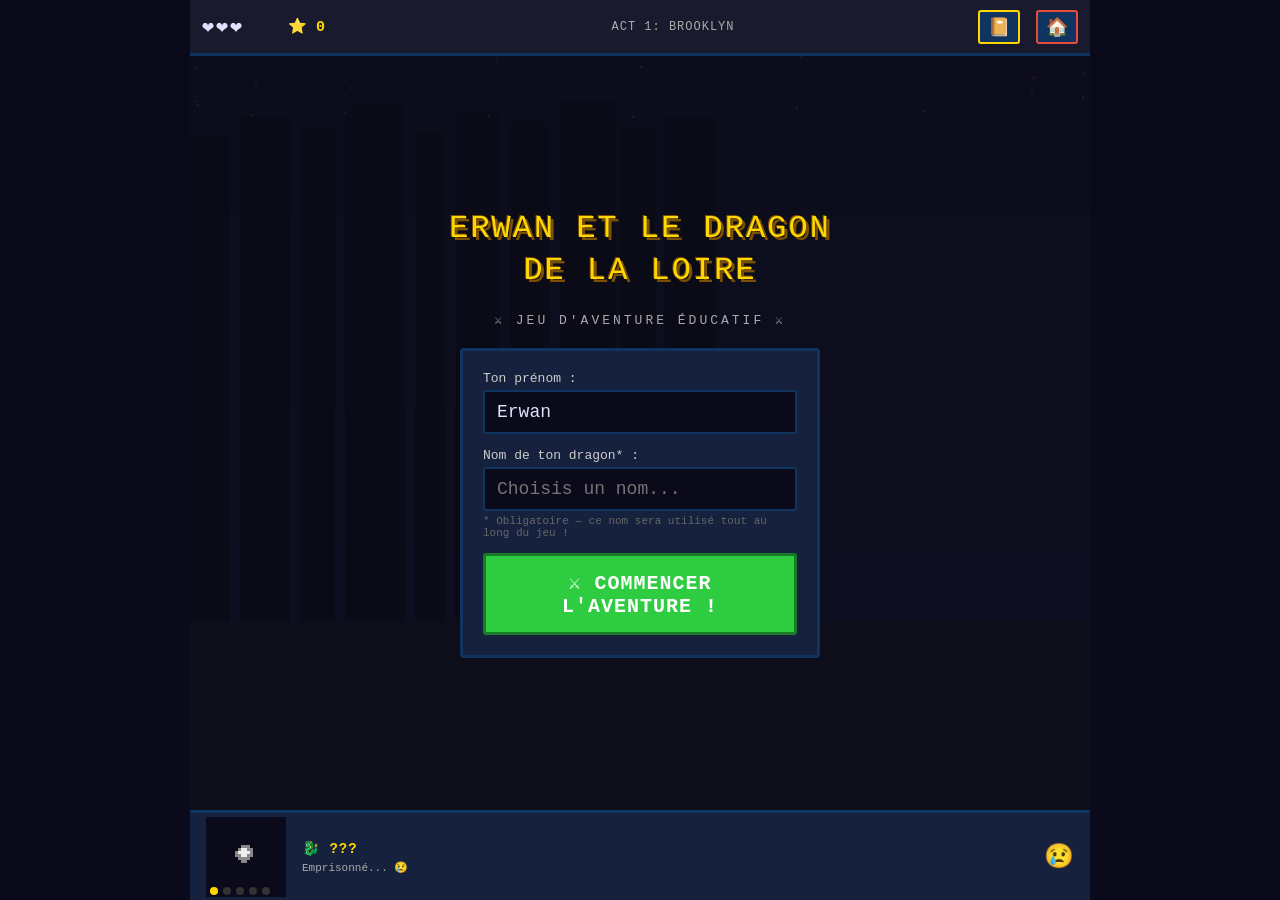
==== commit 7115f44d: "Remove bike mini-game, rework banner exercise, postcard→journal, add sounds - Act 5: remove Scene 5." ====
--- a/index.html
+++ b/index.html
@@ -808,6 +808,24 @@
     transition() {
       beep({ freq: 660, duration: 0.08, vol: 0.1 });
       beep({ freq: 880, duration: 0.08, delay: 0.1, vol: 0.1 });
+    },
+    pop() {
+      beep({ freq: 700 + Math.random() * 200, type: 'square', duration: 0.04, vol: 0.12 });
+    },
+    typewriterTick() {
+      beep({ freq: 750 + Math.random() * 150, type: 'square', duration: 0.018, vol: 0.035 });
+    },
+    magic() {
+      [1047, 1319, 1568, 2093].forEach((f, i) =>
+        beep({ freq: f, type: 'sine', duration: 0.1, delay: i * 0.07, vol: 0.15 }));
+    },
+    drumRoll() {
+      for (let i = 0; i < 10; i++)
+        beep({ freq: 120, type: 'sawtooth', duration: 0.06, delay: i * 0.06, vol: 0.14 - i * 0.01 });
+    },
+    cheer() {
+      [523, 659, 784, 1047, 1319, 1568].forEach((f, i) =>
+        beep({ freq: f, duration: 0.12, delay: i * 0.08, vol: 0.2 }));
     },
   };
 
@@ -1981,10 +1999,12 @@
 
     chip.addEventListener('mousedown', e => {
       e.preventDefault();
+      Audio8bit.play('pop');
       startDrag(e.clientX, e.clientY);
     });
     chip.addEventListener('touchstart', e => {
       const t = e.touches[0];
+      Audio8bit.play('pop');
       startDrag(t.clientX, t.clientY);
     }, { passive: true });
 
@@ -2121,6 +2141,7 @@
       const txt = line.text;
       const iv = setInterval(() => {
         textEl.textContent = txt.slice(0, ++ci);
+        if (ci % 4 === 0 && ci < txt.length) Audio8bit.play('typewriterTick');
         if (ci >= txt.length) clearInterval(iv);
       }, 28);
 
@@ -2420,7 +2441,7 @@
   // Mini-game: Catch cloud syllables to spell the dragon's name
   await runCloudGame();
 
-  Audio8bit.play('levelUp');
+  Audio8bit.play('cheer');
   await runAct3();
 }
 
@@ -2711,7 +2732,7 @@
   // Mini-game: Map of France — click cities
   await runMapGame();
 
-  Audio8bit.play('levelUp');
+  Audio8bit.play('cheer');
   evolveDragon(); // stage 1 → 2
 
   await runAct4();
@@ -2986,7 +3007,8 @@
       characters: [{ name:'malfang', x:0.2, y:0.55 }, { name:'erwan', x:0.7, y:0.65 }],
     },
   ]);
-  Audio8bit.play('bossDead'); // dramatic intro sound
+  Audio8bit.play('drumRoll');
+  setTimeout(() => Audio8bit.play('bossDead'), 700);
 
   // Boss Challenge 1 — Math FR
   await runExercise({
@@ -3070,7 +3092,8 @@
   ]);
 
   celebrate(5);
-  Audio8bit.play('bossDead');
+  Audio8bit.play('magic');
+  setTimeout(() => Audio8bit.play('bossDead'), 400);
   evolveDragon(); // stage 2 → 3
 
   await runAct5();
@@ -3136,29 +3159,7 @@
     correctMsg: 'Parfait ! 5 × 30 = 150, moins 2 = 148 pommes ! Mamiya est impressionnée !',
   });
 
-  // ── Scene 5.2 — Bike ride with Raphaël ──────────────────
-  await runNarration([
-    {
-      speaker: '🚲 Balade en vélo',
-      text: 'Papou sort les vélos du garage. "Allez les cousins, une grande balade en Bretagne ! Le dragon vole au-dessus de nous !" Les routes bretonnes sont magnifiques !',
-      bg: 'brittany',
-      characters: [{ name:'erwan', x:0.35, y:0.65 }, { name:'raphael', x:0.6, y:0.65 }, { name:'papou', x:0.15, y:0.65 }],
-    },
-  ]);
-
-  await runBikeGame();
-
-  // Exercise 21 — Math FR (km calculation)
-  await runExercise({
-    lang: 'fr',
-    type: 'numpad',
-    title: '🔢 Calcul — Balade à vélo',
-    question: 'Tu as roulé 4 km. Raphaël a roulé 2 km de plus. Ensemble, combien avez-vous roulé ?',
-    answer: 10,
-    correctMsg: 'Super ! 4 + (4+2) = 10 km ! Vous êtes de vrais champions !',
-  });
-
-  // ── Scene 5.3 — Dragon learns to fly with Papou ──────────
+  // ── Scene 5.2 — Dragon learns to fly with Papou ──────────
   await runNarration([
     {
       speaker: '🔧 Papou le bricoleur',
@@ -3174,7 +3175,8 @@
     },
   ]);
   evolveDragon(); // stage 3 → 4 (majestic!)
-  Audio8bit.play('dragonGrow');
+  Audio8bit.play('magic');
+  setTimeout(() => Audio8bit.play('dragonGrow'), 300);
 
   // Exercise 22 — Journal FR (longest writing exercise)
   await runExercise({
@@ -3240,19 +3242,11 @@
 
   await runExercise({
     lang: 'en',
-    type: 'fillblanks',
+    type: 'journal',
     title: '✏️ Writing — Postcard to Brooklyn 🇺🇸',
-    question: 'Complete the postcard in English for your friends in Brooklyn:',
-    segments: [
-      { text: 'Dear Gabriel, I am in ', isBlank: false },
-      { text: 'Brittany', isBlank: true, answer: 'Brittany' },
-      { text: '. I saved a ', isBlank: false },
-      { text: 'dragon', isBlank: true, answer: 'dragon' },
-      { text: '! It is ', isBlank: false },
-      { text: 'amazing', isBlank: true, answer: 'amazing' },
-      { text: '! Your friend, ', isBlank: false },
-      { text: GS.playerName, isBlank: true, answer: GS.playerName },
-    ],
+    question: 'Write a postcard in English to Gabriel, Adi and Claire! Tell them about your adventure in France!',
+    hint: `💡 Start with "Dear Gabriel, Adi and Claire," — tell them about your dragon ${GS.dragonName}, the castles, Brittany...`,
+    placeholder: `Dear Gabriel, Adi and Claire,\nI am in Brittany with my dragon ${GS.dragonName}...`,
     journalLabel: '🇺🇸 Carte postale en anglais',
   });
 
@@ -3263,28 +3257,94 @@
 // ── Exercise: Find errors in banner ───────────────────────────
 function runErrorFindingExercise() {
   return new Promise(resolve => {
-    const errors = [
-      { text: 'Bienvenus', correct: 'Bienvenue', found: false },
-      { text: 'chevalier !', correct: 'chevalier !', found: true }, // not an error
-      { text: 'Félicitation', correct: 'Félicitations', found: false },
-      { text: 'sauveur du drageon', correct: 'sauveur du dragon', found: false },
+    // tokens: { word, isError, correction }
+    const tokens = [
+      { word: 'Bienvenus',      isError: true,  correction: 'Bienvenue' },
+      { word: ` ${GS.playerName},`, isError: false },
+      { word: ' chevalier !',   isError: false },
+      { word: ' Félicitation,', isError: true,  correction: 'Félicitations,' },
+      { word: ' sauveur du',    isError: false },
+      { word: ' drageon',       isError: true,  correction: 'dragon' },
+      { word: ' !',             isError: false },
     ];
-    const banner = `"Bienvenus ${GS.playerName}, chevalier ! Félicitation, sauveur du drageon !"`;
-    let found = 0;
-    const realErrors = errors.filter(e => !e.found);
-
-    renderExercise({
-      lang: 'fr',
-      type: 'mcq',
-      title: '📖 Lecture — Trouve les fautes !',
-      question: `Raphaël a écrit : ${banner}\nIl y a ${realErrors.length} fautes ! Trouve-les en cliquant dessus :`,
-      choices: errors.map(e => ({
-        text: e.text,
-        correct: !e.found,
-      })),
-      _resolve: resolve,
+    const totalErrors = tokens.filter(t => t.isError).length;
+    let foundErrors = 0;
+    let wrongAttempts = 0;
+
+    const panel = document.getElementById('exercise-panel');
+    panel.innerHTML = `
+      <div class="exercise-title">📖 Lecture — Trouve les fautes !</div>
+      <div class="exercise-question">Raphaël a fait une banderole avec <strong style="color:#e74c3c">${totalErrors} fautes</strong> ! Appuie directement sur les mots incorrects :</div>
+      <div id="banner-display" style="background:#0d1a2e;border:3px solid #ffd700;border-radius:4px;
+        padding:16px 12px;font-size:17px;line-height:2.4;text-align:center;word-break:break-word;"></div>
+      <div style="font-size:14px;color:#aaa;text-align:center;">
+        ✅ <span id="errors-found">0</span> / ${totalErrors} fautes trouvées
+      </div>
+      <div class="exercise-feedback" id="ex-feedback"></div>
+    `;
+
+    const bannerDiv = document.getElementById('banner-display');
+    const errorChips = [];
+
+    tokens.forEach(token => {
+      const el = document.createElement('span');
+      el.textContent = token.word;
+
+      if (token.isError) {
+        el.style.cssText = `cursor:pointer;border:2px dashed #e74c3c;border-radius:4px;
+          padding:2px 5px;color:#ffaaaa;transition:all 0.2s;display:inline-block;`;
+        errorChips.push(el);
+
+        const handleClick = () => {
+          if (el.dataset.found) return;
+          el.dataset.found = '1';
+          el.style.cssText = `cursor:default;border:2px solid #2ecc40;border-radius:4px;
+            padding:2px 5px;background:#1a7a28;color:#2ecc40;display:inline-block;`;
+          el.title = `✓ ${token.correction.trim()}`;
+          foundErrors++;
+          Audio8bit.play('star');
+          document.getElementById('errors-found').textContent = foundErrors;
+          const fb = document.getElementById('ex-feedback');
+          if (fb) { fb.textContent = `✅ "${token.word.trim()}" s'écrit "${token.correction.trim()}" !`; fb.className = 'exercise-feedback feedback-correct'; }
+          if (foundErrors >= totalErrors) {
+            celebrate(2);
+            setTimeout(resolve, 900);
+          }
+        };
+        el.addEventListener('click', handleClick);
+        el.addEventListener('touchend', e => { e.preventDefault(); handleClick(); });
+      } else {
+        el.style.cssText = `cursor:pointer;border-radius:4px;padding:2px 3px;
+          color:#e0e0ff;transition:background 0.15s;display:inline;`;
+
+        const handleWrong = () => {
+          if (foundErrors >= totalErrors) return;
+          wrongAttempts++;
+          Audio8bit.play('wrong');
+          el.style.background = 'rgba(231,76,60,0.25)';
+          setTimeout(() => { el.style.background = ''; }, 500);
+          const msgs = ['Ce mot est correct !', 'Pas de faute ici !', 'Cherche encore les mots rouges !'];
+          const fb = document.getElementById('ex-feedback');
+          if (fb) { fb.textContent = '❌ ' + msgs[Math.min(wrongAttempts - 1, 2)]; fb.className = 'exercise-feedback feedback-wrong'; }
+          if (wrongAttempts >= 3) {
+            errorChips.forEach(chip => {
+              if (!chip.dataset.found) {
+                chip.style.cssText = `cursor:default;border:2px solid #ffd700;border-radius:4px;
+                  padding:2px 5px;background:#3a2a00;color:#ffd700;display:inline-block;`;
+              }
+            });
+            const fb2 = document.getElementById('ex-feedback');
+            if (fb2) { fb2.textContent = '💡 Les fautes restantes sont surlignées en or !'; fb2.className = 'exercise-feedback feedback-hint'; }
+            setTimeout(() => { loseHeart(); if (GS.hearts > 0) resolve(); }, 2200);
+          }
+        };
+        el.addEventListener('click', handleWrong);
+        el.addEventListener('touchend', e => { e.preventDefault(); handleWrong(); });
+      }
+
+      bannerDiv.appendChild(el);
     });
-    // Override to allow multiple selections
+
     showScreen('screen-exercise');
   });
 }
